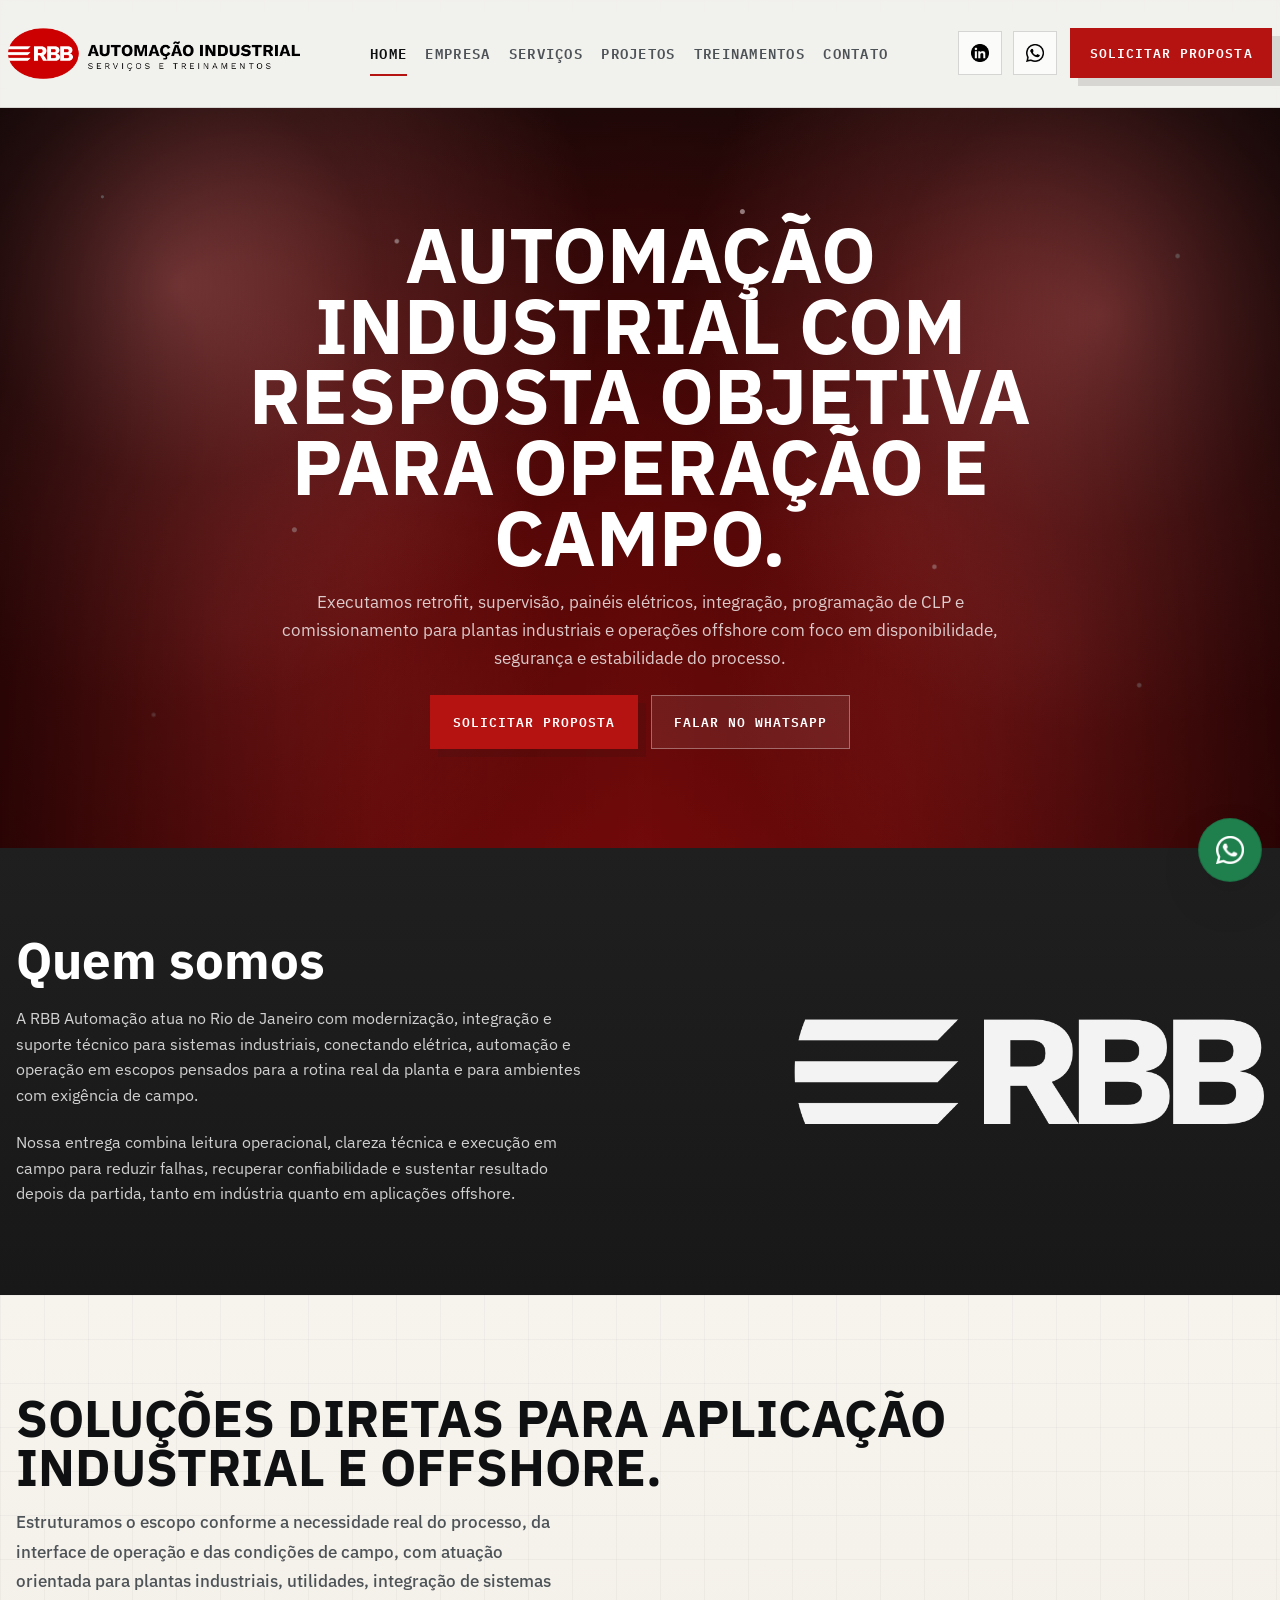
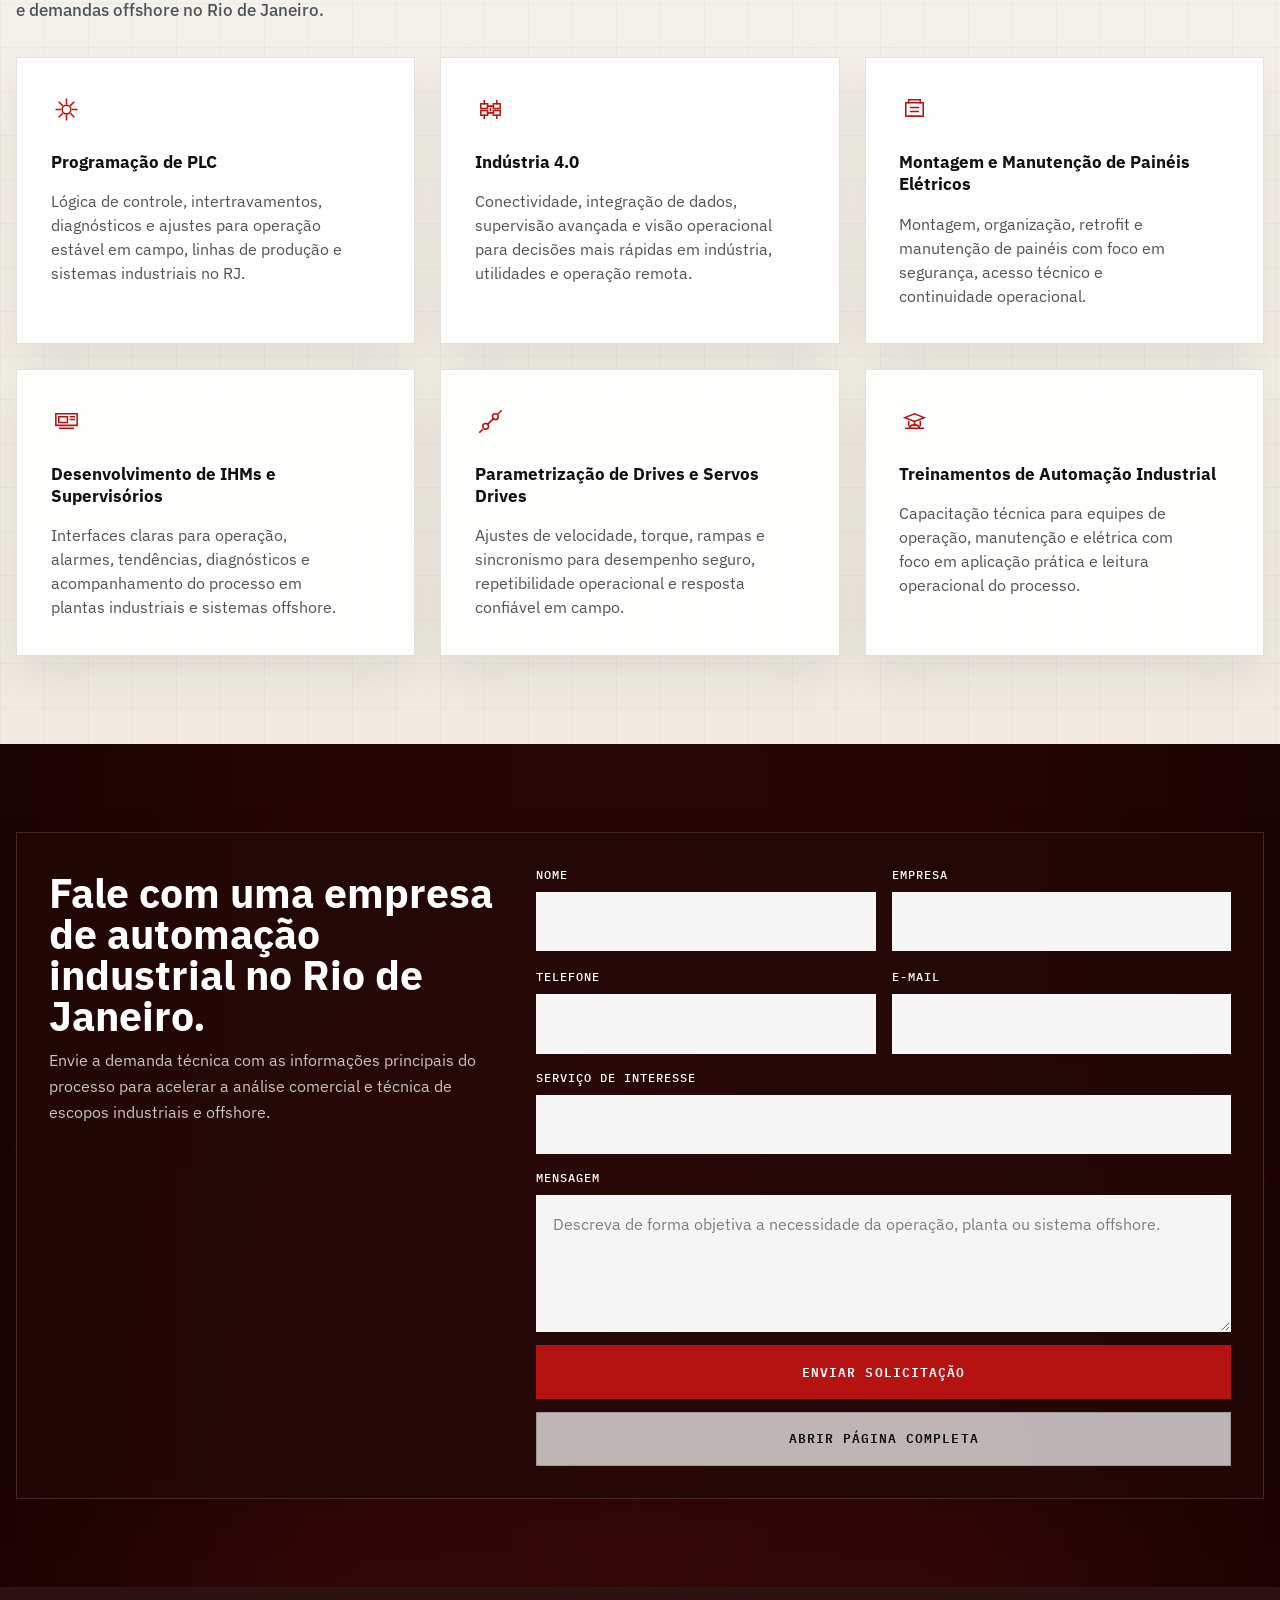
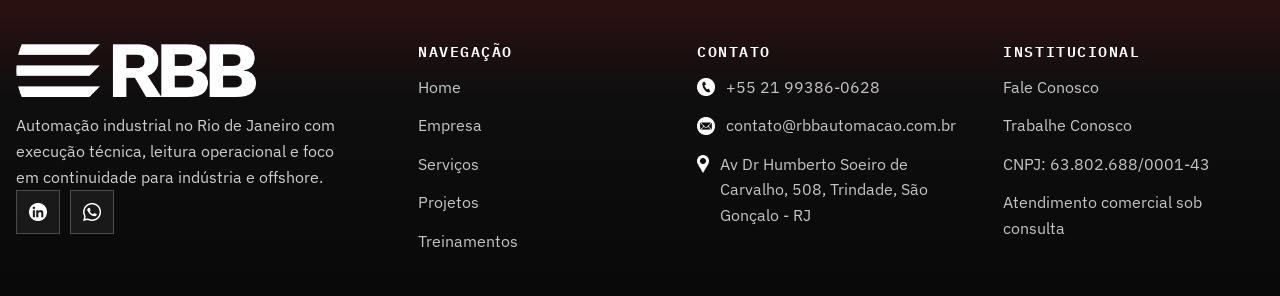
==== index.html @ 63b16a86 "Ajusta header, mobile e textos do site" ====
﻿<!doctype html>
<html lang="pt-BR">
  <head>
    <meta charset="UTF-8" />
    <meta name="viewport" content="width=device-width, initial-scale=1.0" />
    <meta
      name="description"
      content="Automação industrial no Rio de Janeiro para indústria e offshore. A RBB executa retrofit, painéis elétricos, CLP, IHM, supervisão e comissionamento com foco em confiabilidade operacional."
    />
    <meta
      name="keywords"
      content="automação industrial rio de janeiro, automação industrial rj, automação offshore, retrofit industrial, painéis elétricos industriais, programação de clp, ihm, scada, comissionamento industrial, integração industrial rio de janeiro"
    />
    <meta name="author" content="RBB Automação" />
    <meta name="theme-color" content="#b51212" />
    <link rel="canonical" href="https://rbbautomacao.com.br/" />
    <meta property="og:locale" content="pt_BR" />
    <meta property="og:type" content="website" />
    <meta property="og:title" content="RBB Automação | Automação Industrial no Rio de Janeiro" />
    <meta
      property="og:description"
      content="Soluções de automação industrial no Rio de Janeiro para indústria e offshore, com retrofit, integração, supervisão, painéis elétricos e comissionamento."
    />
    <meta property="og:url" content="https://rbbautomacao.com.br/" />
    <meta
      property="og:image"
      content="https://rbbautomacao.com.br/assets/img/banners/banner-rbb.png"
    />
    <meta name="twitter:card" content="summary_large_image" />
    <meta name="twitter:title" content="RBB Automação | Automação Industrial no Rio de Janeiro" />
    <meta
      name="twitter:description"
      content="Automação industrial no RJ para indústria e offshore, com retrofit, CLP, IHM, painéis elétricos e comissionamento."
    />
    <meta
      name="twitter:image"
      content="https://rbbautomacao.com.br/assets/img/banners/banner-rbb.png"
    />
    <title>RBB Automação | Automação Industrial no Rio de Janeiro e Offshore</title>
    <link rel="preconnect" href="https://fonts.googleapis.com" />
    <link rel="preconnect" href="https://fonts.gstatic.com" crossorigin />
    <link
      href="https://fonts.googleapis.com/css2?family=IBM+Plex+Sans:wght@400;500;600;700&family=IBM+Plex+Mono:wght@500;600&display=swap"
      rel="stylesheet"
    />
    <link rel="icon" type="image/png" href="assets/img/logo/logo-padrao.png" />
    <link rel="stylesheet" href="assets/css/global.css" />
    <link rel="stylesheet" href="assets/css/components.css" />
    <link rel="stylesheet" href="assets/css/pages.css" />
    <link rel="stylesheet" href="assets/css/responsive.css" />
  </head>
  <body class="page-home">
    <header class="site-header" id="topo">
      <div class="container header-inner">
        <div class="header-bar">
          <a class="brand" href="index.html" aria-label="Página inicial da RBB Automação">
            <img src="assets/img/logo/logo-topo.png" alt="RBB Automação Industrial" />
          </a>
          <nav class="main-nav" id="menu-principal" aria-label="Menu principal">
            <a class="is-active" href="#home">Home</a>
            <a href="#sobre">Empresa</a>
            <a href="#servicos">Serviços</a>
            <a href="projetos.html">Projetos</a>
            <a href="treinamentos.html">Treinamentos</a>
            <a href="fale-conosco.html">Contato</a>
          </nav>
          <div class="header-actions">
            <div class="header-social" aria-label="Redes sociais">
              <a
                href="https://www.linkedin.com/in/leandro-santos-10831b141/"
                target="_blank"
                rel="noopener"
                aria-label="LinkedIn da RBB Automação"
              >
                <img src="assets/img/social/linkedin-preto.png" alt="" />
              </a>
              <a
                href="https://wa.me/5521993860628"
                target="_blank"
                rel="noopener"
                aria-label="WhatsApp da RBB Automação"
              >
                <img src="assets/img/social/whatsapp-preto.png" alt="" />
              </a>
            </div>
            <a class="btn btn-primary header-cta" href="fale-conosco.html">Solicitar proposta</a>
          </div>
          <button
            class="menu-toggle"
            type="button"
            aria-label="Abrir menu"
            aria-expanded="false"
            aria-controls="menu-principal"
          >
            <span></span>
            <span></span>
            <span></span>
          </button>
        </div>
      </div>
    </header>
    <main>
      <section class="hero-banner" id="home" aria-label="Banner principal">
        <div class="hero-banner__content">
          <div class="container hero-banner__inner reveal">
            <h1>Automação industrial com resposta objetiva para operação e campo.</h1>
            <p>
              Executamos retrofit, supervisão, painéis elétricos, integração, programação de CLP e comissionamento para plantas industriais e operações offshore com foco em disponibilidade, segurança e estabilidade do processo.
            </p>
            <div class="hero-actions">
              <a class="btn btn-primary" href="fale-conosco.html">Solicitar proposta</a>
              <a class="btn btn-secondary btn-secondary--light" href="https://wa.me/5521993860628" target="_blank" rel="noopener">Falar no WhatsApp</a>
            </div>
          </div>
        </div>
      </section>

        <section class="about-section" id="sobre">
          <div class="container about-grid about-grid--wide">
            <div class="about-copy reveal">
              <div class="about-heading">
                <h2>Quem somos</h2>
              </div>
              <p>
                A RBB Automação atua no Rio de Janeiro com modernização, integração e suporte técnico para sistemas industriais, conectando elétrica, automação e operação em escopos pensados para a rotina real da planta e para ambientes com exigência de campo.
              </p>
              <p>
                Nossa entrega combina leitura operacional, clareza técnica e execução em campo para reduzir falhas, recuperar confiabilidade e sustentar resultado depois da partida, tanto em indústria quanto em aplicações offshore.
              </p>
            </div>
            <div class="about-brand reveal" aria-hidden="true">
              <img src="assets/img/logo/logo-quem-somos-branco.png" alt="" />
            </div>
          </div>
        </section>

      <section class="services-section" id="servicos">
        <div class="container">
          <div class="services-header reveal">
            <div class="section-heading section-heading-inline">
              <h2>Soluções diretas para aplicação industrial e offshore.</h2>
            </div>
            <p>
              Estruturamos o escopo conforme a necessidade real do processo, da
              interface de operação e das condições de campo, com atuação orientada para plantas industriais, utilidades, integração de sistemas e demandas offshore no Rio de Janeiro.
            </p>
          </div>
          <div class="services-grid services-grid--compact">
            <article class="service-card reveal">
              <div class="service-icon"><svg viewBox="0 0 64 64" aria-hidden="true"><g fill="none" stroke="currentColor" stroke-width="3.2" stroke-linecap="square" stroke-linejoin="miter"><circle cx="32" cy="32" r="9"/><path d="M32 11v8M32 45v8M11 32h8M45 32h8M17 17l6 6M41 41l6 6M47 17l-6 6M23 41l-6 6"/></g></svg></div>
              <h3>Programação de PLC</h3>
              <p>Lógica de controle, intertravamentos, diagnósticos e ajustes para operação estável em campo, linhas de produção e sistemas industriais no RJ.</p>
            </article>
            <article class="service-card reveal">
              <div class="service-icon"><svg viewBox="0 0 64 64" aria-hidden="true"><g fill="none" stroke="currentColor" stroke-width="3.2" stroke-linecap="square" stroke-linejoin="miter"><path d="M12 20h14v10H12zM38 20h14v10H38zM12 34h14v10H12zM38 34h14v10H38z"/><path d="M26 25h12M32 30v4M26 39h12M19 14v6M45 14v6M19 44v6M45 44v6"/></g></svg></div>
              <h3>Indústria 4.0</h3>
              <p>Conectividade, integração de dados, supervisão avançada e visão operacional para decisões mais rápidas em indústria, utilidades e operação remota.</p>
            </article>
            <article class="service-card reveal">
              <div class="service-icon"><svg viewBox="0 0 64 64" aria-hidden="true"><g fill="none" stroke="currentColor" stroke-width="3.2" stroke-linecap="square" stroke-linejoin="miter"><path d="M14 18h36v28H14z"/><path d="M20 18v-6h24v6M24 28h16M24 36h16M20 46h24"/></g></svg></div>
              <h3>Montagem e Manutenção de Painéis Elétricos</h3>
              <p>Montagem, organização, retrofit e manutenção de painéis com foco em segurança, acesso técnico e continuidade operacional.</p>
            </article>
            <article class="service-card reveal">
              <div class="service-icon"><svg viewBox="0 0 64 64" aria-hidden="true"><g fill="none" stroke="currentColor" stroke-width="3.2" stroke-linecap="square" stroke-linejoin="miter"><path d="M10 16h44v24H10z"/><path d="M16 22h18v12H16zM40 22h8M40 28h8M18 46h28"/></g></svg></div>
              <h3>Desenvolvimento de IHMs e Supervisórios</h3>
              <p>Interfaces claras para operação, alarmes, tendências, diagnósticos e acompanhamento do processo em plantas industriais e sistemas offshore.</p>
            </article>
            <article class="service-card reveal">
              <div class="service-icon"><svg viewBox="0 0 64 64" aria-hidden="true"><g fill="none" stroke="currentColor" stroke-width="3.2" stroke-linecap="square" stroke-linejoin="miter"><circle cx="22" cy="42" r="6"/><circle cx="42" cy="22" r="6"/><path d="M26 38l12-12M15 49l-5 5M49 15l5-5"/></g></svg></div>
              <h3>Parametrização de Drives e Servos Drives</h3>
              <p>Ajustes de velocidade, torque, rampas e sincronismo para desempenho seguro, repetibilidade operacional e resposta confiável em campo.</p>
            </article>
            <article class="service-card reveal">
              <div class="service-icon"><svg viewBox="0 0 64 64" aria-hidden="true"><g fill="none" stroke="currentColor" stroke-width="3.2" stroke-linecap="square" stroke-linejoin="miter"><path d="M12 24l20-8 20 8-20 8z"/><path d="M20 32v8M32 32v8M44 32v8M14 46h36"/><path d="M22 46c0-4 4-7 10-7s10 3 10 7"/></g></svg></div>
              <h3>Treinamentos de Automação Industrial</h3>
              <p>Capacitação técnica para equipes de operação, manutenção e elétrica com foco em aplicação prática e leitura operacional do processo.</p>
            </article>
          </div>
        </div>
      </section>

      <section class="cta-section">
        <div class="container cta-panel reveal">
          <div class="cta-panel__copy">
            <h2>Fale com uma empresa de automação industrial no Rio de Janeiro.</h2>
            <p>Envie a demanda técnica com as informações principais do processo para acelerar a análise comercial e técnica de escopos industriais e offshore.</p>
          </div>
          <form class="contact-form cta-form" action="send-contact.php" method="post" novalidate>
            <div class="field-grid">
              <div class="field">
                <label for="cta-nome">Nome</label>
                <input type="text" id="cta-nome" name="nome" required />
              </div>
              <div class="field">
                <label for="cta-empresa">Empresa</label>
                <input type="text" id="cta-empresa" name="empresa" required />
              </div>
              <div class="field">
                <label for="cta-telefone">Telefone</label>
                <input type="tel" id="cta-telefone" name="telefone" required />
              </div>
              <div class="field">
                <label for="cta-email">E-mail</label>
                <input type="email" id="cta-email" name="email" required />
              </div>
            </div>
            <div class="field">
              <label for="cta-servico">Serviço de interesse</label>
              <input type="text" id="cta-servico" name="servico" required />
            </div>
            <div class="field">
              <label for="cta-mensagem">Mensagem</label>
              <textarea id="cta-mensagem" name="mensagem" rows="4" placeholder="Descreva de forma objetiva a necessidade da operação, planta ou sistema offshore." required></textarea>
            </div>
            <input type="hidden" name="_subject" value="Contato pela home - RBB Automação" />
            <div class="cta-panel__actions">
              <button class="btn btn-primary" type="submit">Enviar solicitação</button>
              <a class="btn btn-secondary" href="fale-conosco.html">Abrir página completa</a>
            </div>
          </form>
        </div>
      </section>
    </main>
    <a class="whatsapp-float" href="https://wa.me/5521993860628" target="_blank" rel="noopener" aria-label="Abrir conversa no WhatsApp">
      <img src="assets/img/social/whatsapp-branco.png" alt="" />
    </a>
    <footer class="site-footer">
      <div class="container footer-grid">
        <div class="footer-brand-block">
          <img class="footer-logo" src="assets/img/logo/logo-footer-branco.png" alt="RBB Automação" />
          <p>Automação industrial no Rio de Janeiro com execução técnica, leitura operacional e foco em continuidade para indústria e offshore.</p>
          <div class="footer-social">
            <a href="https://www.linkedin.com/in/leandro-santos-10831b141/" target="_blank" rel="noopener" aria-label="LinkedIn da RBB Automação"><img src="assets/img/social/linkedin-branco.png" alt="" /></a>
            <a href="https://wa.me/5521993860628" target="_blank" rel="noopener" aria-label="WhatsApp da RBB Automação"><img src="assets/img/social/whatsapp-branco.png" alt="" /></a>
          </div>
        </div>
        <div>
          <h3>Navegação</h3>
          <ul class="footer-list">
            <li><a href="index.html#home">Home</a></li>
            <li><a href="index.html#sobre">Empresa</a></li>
            <li><a href="index.html#servicos">Serviços</a></li>
            <li><a href="projetos.html">Projetos</a></li>
            <li><a href="treinamentos.html">Treinamentos</a></li>
          </ul>
        </div>
        <div>
          <h3>Contato</h3>
          <ul class="footer-list footer-contact">
            <li><img src="assets/img/icons/icone-contato.png" alt="" /><a href="tel:5521993860628">+55 21 99386-0628</a></li>
            <li><img src="assets/img/icons/icone-email.png" alt="" /><a href="mailto:contato@rbbautomacao.com.br">contato@rbbautomacao.com.br</a></li>
            <li><img src="assets/img/icons/icone-localizacao.png" alt="" /><span>Av Dr Humberto Soeiro de Carvalho, 508, Trindade, São Gonçalo - RJ</span></li>
          </ul>
        </div>
        <div>
          <h3>Institucional</h3>
          <ul class="footer-list">
            <li><a href="fale-conosco.html">Fale Conosco</a></li>
            <li><a href="trabalhe-aqui.html">Trabalhe Conosco</a></li>
            <li><span>CNPJ: 63.802.688/0001-43</span></li>
            <li><span>Atendimento comercial sob consulta</span></li>
          </ul>
        </div>
      </div>
    </footer>
    <script src="assets/js/main.js"></script>
  </body>
</html>
---- assets/css/global.css ----
:root {
  --primary: #b51212;
  --primary-dark: #7f0c0c;
  --bg: #f2f2ee;
  --surface: #e5e3dc;
  --panel: #ffffff;
  --panel-dark: #0f0f10;
  --text: #0f1011;
  --text-soft: #4e5358;
  --text-light: rgba(255, 255, 255, 0.8);
  --line: #b9b4ab;
  --container: 1260px;
  --header-height: 160px;
  --shadow-soft: 0 18px 48px rgba(0, 0, 0, 0.08);
  --shadow-card: 0 28px 70px rgba(0, 0, 0, 0.14);
  --transition: 0.24s ease;
}

* {
  margin: 0;
  padding: 0;
  box-sizing: border-box;
}

html {
  scroll-behavior: smooth;
}

body {
  min-width: 320px;
  font-family: 'IBM Plex Sans', 'Segoe UI', sans-serif;
  color: var(--text);
  background:
    linear-gradient(180deg, rgba(181, 18, 18, 0.08), transparent 24%),
    linear-gradient(90deg, rgba(17, 17, 17, 0.03) 1px, transparent 1px),
    linear-gradient(rgba(17, 17, 17, 0.03) 1px, transparent 1px),
    linear-gradient(180deg, #f3f2ed 0%, #ebe8e1 100%);
  background-size: auto, 44px 44px, 44px 44px, auto;
  line-height: 1.6;
  overflow-x: hidden;
}

body.menu-open {
  overflow: hidden;
}

a {
  color: inherit;
  text-decoration: none;
}

img {
  display: block;
  max-width: 100%;
}

button,
input,
textarea {
  font: inherit;
}

button {
  cursor: pointer;
}

textarea {
  resize: vertical;
}

:focus-visible {
  outline: 3px solid rgba(181, 18, 18, 0.38);
  outline-offset: 3px;
}

::selection {
  background: rgba(181, 18, 18, 0.18);
}

.container {
  width: min(calc(100% - 2rem), var(--container));
  margin: 0 auto;
}

main {
  min-height: calc(100vh - var(--header-height));
}

section {
  scroll-margin-top: calc(var(--header-height) + 1rem);
}

h1,
h2,
h3 {
  font-weight: 700;
  line-height: 1;
}

p {
  text-wrap: pretty;
}

.reveal {
  opacity: 0;
  transform: translateY(28px);
  transition: opacity 0.7s ease, transform 0.7s ease;
}

.reveal.is-visible {
  opacity: 1;
  transform: translateY(0);
}

.section-index {
  font-family: 'IBM Plex Mono', monospace;
  font-size: 0.82rem;
  font-weight: 600;
  letter-spacing: 0.18em;
  text-transform: uppercase;
  color: var(--primary);
}

.section-index--light {
  color: rgba(255, 255, 255, 0.76);
}

.eyebrow-group {
  display: flex;
  flex-wrap: wrap;
  gap: 0.65rem;
}

.eyebrow {
  display: inline-flex;
  align-items: center;
  min-height: 38px;
  padding: 0.35rem 0.8rem;
  border: 1px solid rgba(17, 17, 17, 0.16);
  background: rgba(255, 255, 255, 0.72);
  font-family: 'IBM Plex Mono', monospace;
  font-size: 0.74rem;
  font-weight: 600;
  letter-spacing: 0.12em;
  text-transform: uppercase;
}

.eyebrow--ghost {
  background: transparent;
}

.btn {
  display: inline-flex;
  align-items: center;
  justify-content: center;
  min-height: 54px;
  padding: 0 1.35rem;
  border: 1px solid transparent;
  font-family: 'IBM Plex Mono', monospace;
  font-size: 0.82rem;
  font-weight: 600;
  letter-spacing: 0.08em;
  text-transform: uppercase;
  transition:
    background var(--transition),
    color var(--transition),
    border-color var(--transition),
    transform var(--transition),
    box-shadow var(--transition);
}

.btn:hover {
  transform: translateY(-2px);
}

.btn-primary {
  background: var(--primary);
  color: #ffffff;
  box-shadow: 8px 8px 0 rgba(17, 17, 17, 0.12);
}

.btn-primary:hover {
  background: var(--primary-dark);
}

.btn-secondary {
  border-color: rgba(17, 17, 17, 0.18);
  background: rgba(255, 255, 255, 0.7);
  color: var(--text);
}

.btn-secondary:hover {
  border-color: var(--text);
  background: #ffffff;
}

.btn-secondary--light {
  border-color: rgba(255, 255, 255, 0.34);
  background: rgba(255, 255, 255, 0.08);
  color: #ffffff;
}

.btn-secondary--light:hover {
  border-color: #ffffff;
  background: rgba(255, 255, 255, 0.16);
  color: #ffffff;
}
---- assets/css/components.css ----
.site-header {
  position: sticky;
  top: 0;
  z-index: 1000;
  background: rgba(242, 242, 238, 0.94);
  border-bottom: 1px solid rgba(17, 17, 17, 0.12);
  backdrop-filter: blur(10px);
  transition: transform 0.28s ease, background 0.28s ease;
  width: 100%;
}

.site-header.is-hidden {
  transform: translateY(-100%);
}

.header-inner {
  width: min(calc(100% - 1rem), 1680px);
  margin: 0 auto;
  padding: 0.9rem 0;
}

.header-bar {
  display: flex;
  align-items: center;
  justify-content: space-between;
  gap: 1.5rem;
  min-height: 78px;
}

.brand {
  flex: 0 0 auto;
  width: 292px;
}

.brand img {
  width: 100%;
  max-width: 292px;
  height: auto;
}

.main-nav {
  display: flex;
  flex-wrap: wrap;
  align-items: center;
  justify-content: center;
  gap: 1.15rem;
  flex: 1 1 0;
  min-width: 0;
}

.main-nav a {
  position: relative;
  padding: 0.7rem 0;
  color: var(--text-soft);
  font-family: 'IBM Plex Mono', monospace;
  font-size: 0.88rem;
  font-weight: 600;
  letter-spacing: 0.09em;
  text-transform: uppercase;
  transition: color var(--transition);
}

.main-nav a::after {
  content: '';
  position: absolute;
  left: 0;
  right: 0;
  bottom: 0;
  height: 2px;
  background: var(--primary);
  transform: scaleX(0);
  transform-origin: left;
  transition: transform var(--transition);
}

.main-nav a:hover,
.main-nav a.is-active {
  color: var(--text);
}

.main-nav a:hover::after,
.main-nav a.is-active::after {
  transform: scaleX(1);
}

.header-actions {
  display: flex;
  align-items: center;
  gap: 0.85rem;
  flex: 0 0 auto;
}

.header-cta {
  min-height: 50px;
  padding-inline: 1.15rem;
  white-space: nowrap;
}

.header-social,
.footer-social {
  display: flex;
  align-items: center;
  gap: 0.65rem;
}

.header-social a,
.footer-social a {
  display: grid;
  place-items: center;
  width: 44px;
  height: 44px;
  border: 1px solid rgba(17, 17, 17, 0.16);
  background: rgba(255, 255, 255, 0.68);
  transition: border-color var(--transition), background var(--transition), transform var(--transition);
}

.footer-social a {
  border-color: rgba(255, 255, 255, 0.22);
  background: rgba(255, 255, 255, 0.06);
}

.header-social a:hover,
.footer-social a:hover {
  transform: translateY(-2px);
}

.header-social a:hover {
  background: rgba(181, 18, 18, 0.08);
  border-color: rgba(181, 18, 18, 0.44);
}

.footer-social a:hover {
  background: rgba(181, 18, 18, 0.92);
  border-color: rgba(181, 18, 18, 0.92);
}

.header-social img,
.footer-social img {
  width: 18px;
  height: 18px;
  object-fit: contain;
}

.menu-toggle {
  display: none;
  width: 52px;
  height: 52px;
  border: 1px solid rgba(17, 17, 17, 0.16);
  background: #ffffff;
  flex-direction: column;
  justify-content: center;
  align-items: center;
  gap: 6px;
}

.menu-toggle span {
  width: 22px;
  height: 2px;
  background: var(--text);
  transition: transform var(--transition), opacity var(--transition);
}

.menu-toggle.is-active span:nth-child(1) {
  transform: translateY(8px) rotate(45deg);
}

.menu-toggle.is-active span:nth-child(2) {
  opacity: 0;
}

.menu-toggle.is-active span:nth-child(3) {
  transform: translateY(-8px) rotate(-45deg);
}

.site-footer {
  background:
    linear-gradient(180deg, rgba(181, 18, 18, 0.18), transparent 35%),
    linear-gradient(180deg, #111112 0%, #09090a 100%);
  color: #ffffff;
  padding: 3.5rem 0 2.6rem;
  border-top: 1px solid rgba(255, 255, 255, 0.08);
}

.footer-grid {
  display: grid;
  grid-template-columns: 1.35fr 0.9fr 1fr 0.95fr;
  gap: 2rem;
}

.footer-logo {
  max-width: 240px;
  margin-bottom: 1rem;
}

.footer-brand-block p {
  max-width: 32ch;
  color: var(--text-light);
}

.site-footer h3 {
  margin-bottom: 1rem;
  font-size: 0.95rem;
  font-family: 'IBM Plex Mono', monospace;
  font-weight: 600;
  letter-spacing: 0.1em;
  text-transform: uppercase;
}

.footer-list {
  list-style: none;
  display: grid;
  gap: 0.8rem;
}

.footer-list a,
.footer-list span {
  color: rgba(255, 255, 255, 0.76);
}

.footer-list a:hover {
  color: #ffffff;
}

.footer-contact li {
  display: flex;
  align-items: flex-start;
  gap: 0.7rem;
}

.footer-contact img {
  width: 18px;
  height: 18px;
  object-fit: contain;
  margin-top: 0.2rem;
}

.service-card,
.maintenance-card,
.form-shell,
.info-panel,
.contact-card,
.data-panel,
.cta-panel,
.hero-highlight,
.hero-visual__panel,
.hero-news-card,
.service-band,
.insight-panel {
  border: 1px solid rgba(17, 17, 17, 0.12);
  background: rgba(255, 255, 255, 0.86);
  box-shadow: var(--shadow-soft);
}

.service-card {
  padding: 1.7rem;
  display: grid;
  align-content: start;
  gap: 1rem;
  min-height: 100%;
  transition: transform var(--transition), border-color var(--transition), box-shadow var(--transition);
}

.service-card:hover {
  transform: translateY(-6px);
  border-color: rgba(181, 18, 18, 0.42);
  box-shadow: var(--shadow-card);
}

.services-section .service-card {
  padding: 2rem 2.1rem 2.2rem;
  border-color: rgba(17, 17, 17, 0.12);
  background: rgba(255, 255, 255, 0.94);
  box-shadow: 0 18px 44px rgba(0, 0, 0, 0.08);
  backdrop-filter: none;
}

.services-section .service-card h3,
.services-section .service-card p {
  color: var(--text);
}

.services-section .service-card p {
  color: var(--text-soft);
}

.service-icon {
  width: 64px;
  height: 64px;
  display: grid;
  place-items: center;
  border: 1px solid rgba(17, 17, 17, 0.16);
  background: linear-gradient(180deg, rgba(181, 18, 18, 0.08), rgba(255, 255, 255, 0.94));
  color: var(--primary);
}

.service-icon svg {
  width: 34px;
  height: 34px;
  fill: currentColor;
}

.services-section .service-icon {
  width: 40px;
  height: 40px;
  justify-content: flex-start;
  border: 0;
  background: transparent;
  color: var(--primary);
}

.service-card h3 {
  font-size: 1.15rem;
  line-height: 1.18;
}

.services-section .service-card h3 {
  margin-top: 0.35rem;
  font-size: 1.08rem;
  line-height: 1.28;
}

.services-section .service-card p {
  max-width: 30ch;
  line-height: 1.5;
}

.services-section .service-icon svg {
  width: 31px;
  height: 31px;
}

.service-card p,
.contact-card span,
.contact-card a,
.hero-highlight span,
.info-panel li,
.timeline-item p,
.data-panel__list li {
  color: var(--text-soft);
}

.contact-cards {
  display: grid;
  gap: 1rem;
  margin-top: 1.6rem;
}

.contact-card {
  display: flex;
  align-items: flex-start;
  gap: 0.9rem;
  padding: 1rem 1.05rem;
}

.contact-card img {
  width: 20px;
  height: 20px;
  object-fit: contain;
  margin-top: 0.2rem;
}

.contact-card strong {
  display: block;
  margin-bottom: 0.22rem;
}

.contact-form {
  display: grid;
  gap: 1rem;
}

.field-grid {
  display: grid;
  grid-template-columns: repeat(2, minmax(0, 1fr));
  gap: 1rem;
}

.field-grid--single {
  grid-template-columns: 1fr;
}

.field {
  display: grid;
  gap: 0.45rem;
}

.field label {
  font-family: 'IBM Plex Mono', monospace;
  font-size: 0.78rem;
  font-weight: 500;
  letter-spacing: 0.08em;
  text-transform: uppercase;
}

.field input,
.field textarea {
  width: 100%;
  border: 1px solid rgba(17, 17, 17, 0.18);
  background: rgba(255, 255, 255, 0.92);
  color: var(--text);
  padding: 1rem;
  transition: border-color var(--transition), box-shadow var(--transition), background var(--transition);
}

.field input::placeholder,
.field textarea::placeholder {
  color: #7b7f84;
}

.field input:focus,
.field textarea:focus {
  outline: none;
  border-color: rgba(181, 18, 18, 0.6);
  box-shadow: inset 0 0 0 1px rgba(181, 18, 18, 0.22);
  background: #ffffff;
}

.field input.is-invalid,
.field textarea.is-invalid {
  border-color: #9a1010;
  box-shadow: inset 0 0 0 1px rgba(154, 16, 16, 0.25);
}

.field-error {
  color: #8e1212;
  font-size: 0.85rem;
}

.whatsapp-float {
    position: fixed;
    right: 18px;
    bottom: 18px;
    z-index: 1200;
    display: inline-flex;
    align-items: center;
    justify-content: center;
    width: 64px;
    height: 64px;
    border: 1px solid rgba(17, 17, 17, 0.18);
    background: #1f7f4d;
    color: #ffffff;
    border-radius: 999px;
    box-shadow: var(--shadow-soft);
    transition: transform var(--transition), background var(--transition);
  }

.whatsapp-float:hover {
    transform: translateY(-2px);
    background: #17633c;
  }

.whatsapp-float img {
    width: 28px;
    height: 28px;
    object-fit: contain;
}

.maintenance-card {
  max-width: 760px;
  margin: 0 auto;
  padding: 2.8rem 2rem;
  text-align: center;
}

.maintenance-badge {
  display: inline-flex;
  align-items: center;
  min-height: 38px;
  padding: 0.35rem 0.8rem;
  margin-bottom: 1rem;
  border: 1px solid rgba(181, 18, 18, 0.2);
  background: rgba(181, 18, 18, 0.08);
  color: var(--primary);
  font-family: 'IBM Plex Mono', monospace;
  font-size: 0.75rem;
  font-weight: 600;
  letter-spacing: 0.12em;
  text-transform: uppercase;
}

.maintenance-card h1,
.maintenance-card h2 {
  font-size: clamp(2rem, 4vw, 3rem);
  line-height: 1.02;
  margin-bottom: 1rem;
}

.maintenance-card p {
  max-width: 46ch;
  margin: 0 auto;
  color: var(--text-soft);
}

.maintenance-actions {
  display: flex;
  flex-wrap: wrap;
  justify-content: center;
  gap: 1rem;
  margin-top: 2rem;
}

.hero-highlights {
  display: grid;
  grid-template-columns: repeat(3, minmax(0, 1fr));
  gap: 0.8rem;
}

.hero-highlight {
  padding: 1rem;
  min-height: 100%;
}

.hero-highlight strong {
  display: block;
  margin-bottom: 0.35rem;
  font-size: 0.95rem;
}

.info-panel,
.data-panel {
  padding: 1.4rem;
}

.info-panel h3,
.data-panel__label,
.timeline-item h3 {
  margin-bottom: 0.75rem;
  font-size: 1rem;
}

.info-panel ul,
.data-panel__list {
  list-style: none;
  display: grid;
  gap: 0.65rem;
}

.info-panel li,
.data-panel__list li {
  position: relative;
  padding-left: 1rem;
}

.info-panel li::before,
.data-panel__list li::before {
  content: '';
  position: absolute;
  left: 0;
  top: 0.72rem;
  width: 0.45rem;
  height: 1px;
  background: var(--primary);
}

.cta-panel {
  display: grid;
  grid-template-columns: 1.2fr auto;
  gap: 1.5rem;
  align-items: start;
  padding: 2rem;
}

.cta-section .cta-panel {
  border-color: rgba(255, 255, 255, 0.14);
  background: rgba(36, 8, 8, 0.78);
  backdrop-filter: blur(2px);
}

.cta-panel h2 {
  font-size: clamp(2rem, 3.2vw, 3rem);
  line-height: 1;
  margin: 0.55rem 0 0.7rem;
}

.cta-section .cta-panel h2,
.cta-section .cta-panel label {
  color: #ffffff;
}

.cta-panel p:last-child {
  color: var(--text-soft);
  max-width: 52ch;
}

.cta-section .cta-panel p:last-child,
.cta-section .cta-panel__copy p:last-child {
  color: rgba(255, 255, 255, 0.76);
}

.cta-panel__actions {
  display: grid;
  gap: 0.8rem;
}

.cta-panel__copy p:last-child {
  color: var(--text-soft);
}

.cta-form {
  gap: 0.85rem;
}

.cta-form .field input,
.cta-form .field textarea {
  background: rgba(255, 255, 255, 0.96);
}

.cta-section .cta-form .field input,
.cta-section .cta-form .field textarea {
  border-color: rgba(255, 255, 255, 0.16);
  background: rgba(255, 255, 255, 0.96);
}

.service-band__label,
.insight-panel__tag {
  margin-bottom: 0.7rem;
  color: var(--primary);
  font-family: 'IBM Plex Mono', monospace;
  font-size: 0.75rem;
  font-weight: 600;
  letter-spacing: 0.1em;
  text-transform: uppercase;
}

.service-band__intro h3,
.insight-panel h3 {
  font-size: 1.1rem;
  line-height: 1.18;
}

.service-band {
  display: grid;
  grid-template-columns: 1fr auto;
  gap: 1.25rem;
  align-items: center;
  padding: 1.4rem 1.5rem;
  margin-bottom: 1.4rem;
}

.service-band__list {
  display: flex;
  flex-wrap: wrap;
  gap: 0.75rem;
}

.service-band__list span {
  display: inline-flex;
  min-height: 40px;
  align-items: center;
  padding: 0 0.8rem;
  border: 1px solid rgba(17, 17, 17, 0.12);
  background: rgba(255, 255, 255, 0.9);
  font-family: 'IBM Plex Mono', monospace;
  font-size: 0.76rem;
  letter-spacing: 0.08em;
  text-transform: uppercase;
}

.insight-panel {
  padding: 1.35rem;
}

.insight-panel p:last-child {
  color: var(--text-soft);
}
---- assets/css/pages.css ----
.hero-banner {
  position: relative;
  min-height: calc(100vh - var(--header-height));
  width: 100%;
  overflow: hidden;
  background:
    radial-gradient(circle at 14% 24%, rgba(255, 120, 120, 0.85) 0%, rgba(255, 120, 120, 0.26) 16%, rgba(255, 120, 120, 0) 34%),
    radial-gradient(circle at 86% 28%, rgba(255, 110, 110, 0.82) 0%, rgba(255, 110, 110, 0.24) 18%, rgba(255, 110, 110, 0) 34%),
    radial-gradient(circle at 18% 70%, rgba(255, 72, 72, 0.34) 0%, rgba(255, 72, 72, 0) 28%),
    radial-gradient(circle at 82% 72%, rgba(255, 72, 72, 0.34) 0%, rgba(255, 72, 72, 0) 28%),
    linear-gradient(180deg, #260909 0%, #430707 24%, #6e0808 56%, #890b0b 100%);
}

.hero-banner__content {
  position: absolute;
  inset: 0;
}

.hero-banner::before,
.hero-banner::after {
  content: '';
  position: absolute;
  inset: 0;
  pointer-events: none;
}

.hero-banner::before {
  background:
    radial-gradient(circle at 8% 12%, rgba(255, 255, 255, 0.9) 0 1px, transparent 2px),
    radial-gradient(circle at 23% 57%, rgba(255, 218, 218, 0.7) 0 2px, transparent 3px),
    radial-gradient(circle at 31% 18%, rgba(255, 240, 240, 0.75) 0 1.5px, transparent 3px),
    radial-gradient(circle at 58% 14%, rgba(255, 230, 230, 0.82) 0 2px, transparent 3px),
    radial-gradient(circle at 73% 62%, rgba(255, 215, 215, 0.66) 0 1.5px, transparent 3px),
    radial-gradient(circle at 92% 20%, rgba(255, 230, 230, 0.88) 0 1.5px, transparent 3px),
    radial-gradient(circle at 89% 78%, rgba(255, 220, 220, 0.7) 0 1.5px, transparent 3px),
    radial-gradient(circle at 12% 82%, rgba(255, 225, 225, 0.5) 0 1px, transparent 3px);
  opacity: 0.8;
}

.hero-banner::after {
  background:
    linear-gradient(90deg, rgba(8, 9, 12, 0.72) 0%, rgba(8, 9, 12, 0.3) 30%, rgba(8, 9, 12, 0.18) 50%, rgba(8, 9, 12, 0.3) 70%, rgba(8, 9, 12, 0.72) 100%);
  mix-blend-mode: multiply;
}

.hero-banner__content {
  z-index: 1;
  display: flex;
  align-items: center;
}

.hero-banner__inner {
  color: #ffffff;
  display: flex;
  flex-direction: column;
  align-items: center;
  text-align: center;
  padding: clamp(2.5rem, 6vw, 4.5rem) 0;
}

.hero-banner__inner h1 {
  max-width: min(18ch, 100%);
  font-size: clamp(3.2rem, 6vw, 6.2rem);
  line-height: 0.92;
  text-transform: uppercase;
  margin: 0.8rem 0 1rem;
}

.hero-banner__inner p:not(.section-index) {
  max-width: 74ch;
  color: rgba(255, 255, 255, 0.78);
  font-size: 1.08rem;
}

.hero-actions {
  display: flex;
  flex-wrap: wrap;
  justify-content: center;
  gap: 0.8rem;
  margin-top: 1.5rem;
}

.about-section,
.services-section,
.form-page-section,
.maintenance-section,
.process-section,
.cta-section {
  padding: 5.5rem 0;
}

.about-section {
  background: linear-gradient(180deg, #1f1f1f 0%, #181818 100%);
}

.services-section {
  background:
    linear-gradient(90deg, rgba(17, 17, 17, 0.03) 1px, transparent 1px),
    linear-gradient(rgba(17, 17, 17, 0.03) 1px, transparent 1px),
    linear-gradient(180deg, #f7f4ee 0%, #efebe2 100%);
  background-size: 44px 44px, 44px 44px, auto;
}

.services-section .section-heading h2,
.services-section .services-header p {
  color: var(--text);
}

.services-section .services-header p {
  color: var(--text-soft);
}

.process-section {
  background:
    linear-gradient(90deg, rgba(17, 17, 17, 0.03) 1px, transparent 1px),
    linear-gradient(rgba(17, 17, 17, 0.03) 1px, transparent 1px),
    linear-gradient(180deg, #f7f4ee 0%, #efebe2 100%);
  background-size: 44px 44px, 44px 44px, auto;
}

.about-grid {
  display: grid;
  grid-template-columns: 0.85fr 1.1fr 0.95fr;
  gap: 2rem;
  align-items: start;
}

.about-grid--wide {
  grid-template-columns: minmax(0, 1.05fr) minmax(260px, 0.75fr);
  gap: clamp(3rem, 6vw, 6rem);
  align-items: center;
}

.section-heading h2 {
  font-size: clamp(2.2rem, 4vw, 4rem);
  line-height: 0.95;
  margin-top: 0.7rem;
  text-transform: uppercase;
}

.section-heading-inline {
  display: flex;
  flex-direction: column;
}

.about-copy {
  display: grid;
  gap: 1.35rem;
}

.about-heading {
  display: grid;
  gap: 0.85rem;
  align-content: start;
}

.about-copy .section-index--light,
.about-copy h2,
.about-copy p {
  color: #ffffff;
}

.about-copy p {
  max-width: 580px;
  color: rgba(255, 255, 255, 0.8);
}

.about-copy h2 {
  font-size: clamp(2.8rem, 4vw, 4.4rem);
  line-height: 0.95;
  margin: 0;
  text-transform: none;
}

.about-brand {
  display: flex;
  justify-content: flex-end;
  align-items: center;
}

.about-brand img {
  width: min(100%, 470px);
  height: auto;
  opacity: 0.95;
  display: block;
}


.services-header {
  display: grid;
  grid-template-columns: 1fr;
  gap: 1rem;
  margin-bottom: 2rem;
}

.services-header p {
  color: #2e3135;
  max-width: 54ch;
  font-size: 1.08rem;
  line-height: 1.7;
  font-weight: 500;
}

.services-grid {
  display: grid;
  grid-template-columns: repeat(3, minmax(0, 1fr));
  gap: 1.55rem;
}

.services-grid--compact {
  grid-template-columns: repeat(3, minmax(0, 1fr));
}

.process-grid {
  display: grid;
  grid-template-columns: 0.8fr 1.2fr;
  gap: 2rem;
  align-items: start;
}

.process-grid--simple {
  grid-template-columns: .85fr 1.15fr;
}

.cta-section {
  position: relative;
  overflow: hidden;
  background:
    radial-gradient(circle at 50% 48%, rgba(255, 34, 34, 0.08) 0%, rgba(255, 34, 34, 0) 28%),
    linear-gradient(180deg, #2a0606 0%, #3a0808 100%);
}

.cta-section::before,
.cta-section::after {
  content: '';
  position: absolute;
  inset: 0;
  pointer-events: none;
}

.cta-section::before {
  background:
    radial-gradient(circle at 0% 52%, rgba(255, 28, 28, 0.92) 0 1.4px, transparent 2.8px),
    radial-gradient(circle at 6% 54%, rgba(255, 28, 28, 0.86) 0 1.3px, transparent 2.8px),
    radial-gradient(circle at 12% 56%, rgba(255, 28, 28, 0.74) 0 1.2px, transparent 2.8px),
    radial-gradient(circle at 18% 58%, rgba(255, 28, 28, 0.62) 0 1.1px, transparent 2.8px),
    radial-gradient(circle at 24% 59%, rgba(255, 28, 28, 0.52) 0 1px, transparent 2.8px),
    radial-gradient(circle at 30% 60%, rgba(255, 28, 28, 0.44) 0 1px, transparent 2.8px),
    radial-gradient(circle at 100% 46%, rgba(255, 28, 28, 0.92) 0 1.4px, transparent 2.8px),
    radial-gradient(circle at 94% 44%, rgba(255, 28, 28, 0.86) 0 1.3px, transparent 2.8px),
    radial-gradient(circle at 88% 42%, rgba(255, 28, 28, 0.74) 0 1.2px, transparent 2.8px),
    radial-gradient(circle at 82% 40%, rgba(255, 28, 28, 0.62) 0 1.1px, transparent 2.8px),
    radial-gradient(circle at 76% 39%, rgba(255, 28, 28, 0.52) 0 1px, transparent 2.8px),
    radial-gradient(circle at 70% 38%, rgba(255, 28, 28, 0.44) 0 1px, transparent 2.8px);
  background-size:
    220px 110px,
    260px 120px,
    300px 136px,
    340px 150px,
    380px 170px,
    420px 190px,
    220px 110px,
    260px 120px,
    300px 136px,
    340px 150px,
    380px 170px,
    420px 190px;
  background-position:
    left 50%,
    left 47%,
    left 45%,
    left 43%,
    left 41%,
    left 39%,
    right 50%,
    right 53%,
    right 55%,
    right 57%,
    right 59%,
    right 61%;
  background-repeat: no-repeat;
  opacity: 0.85;
}

.cta-section::after {
  background:
    linear-gradient(90deg, rgba(27, 3, 3, 0.96) 0%, rgba(27, 3, 3, 0.34) 24%, rgba(27, 3, 3, 0.18) 50%, rgba(27, 3, 3, 0.34) 76%, rgba(27, 3, 3, 0.96) 100%);
}

.cta-section .container {
  position: relative;
  z-index: 1;
}

.cta-section .cta-panel {
  grid-template-columns: .8fr 1.2fr;
}

.timeline {
  display: grid;
  gap: 1rem;
}

.timeline-item {
  display: grid;
  grid-template-columns: 132px 1fr;
  gap: 1rem;
  padding: 1.3rem;
  border: 1px solid rgba(17, 17, 17, 0.12);
  background: rgba(255, 255, 255, 0.82);
  box-shadow: var(--shadow-soft);
}

.timeline-item__media {
  position: relative;
}

.timeline-item__media img {
  width: 100%;
  border: 1px solid rgba(17, 17, 17, 0.12);
  background: #f4eee7;
  display: block;
}

.internal-hero {
  position: relative;
  min-height: 340px;
  display: flex;
  align-items: center;
  overflow: hidden;
  isolation: isolate;
  background:
    radial-gradient(circle at 14% 24%, rgba(255, 120, 120, 0.85) 0%, rgba(255, 120, 120, 0.26) 16%, rgba(255, 120, 120, 0) 34%),
    radial-gradient(circle at 86% 28%, rgba(255, 110, 110, 0.82) 0%, rgba(255, 110, 110, 0.24) 18%, rgba(255, 110, 110, 0) 34%),
    radial-gradient(circle at 18% 70%, rgba(255, 72, 72, 0.34) 0%, rgba(255, 72, 72, 0) 28%),
    radial-gradient(circle at 82% 72%, rgba(255, 72, 72, 0.34) 0%, rgba(255, 72, 72, 0) 28%),
    linear-gradient(180deg, #260909 0%, #430707 24%, #6e0808 56%, #890b0b 100%);
}

.internal-hero__media,
.internal-hero__overlay {
  position: absolute;
  inset: 0;
}

.internal-hero::before,
.internal-hero::after {
  content: '';
  position: absolute;
  inset: 0;
  pointer-events: none;
}

.internal-hero::before {
  background:
    radial-gradient(circle at 8% 12%, rgba(255, 255, 255, 0.9) 0 1px, transparent 2px),
    radial-gradient(circle at 23% 57%, rgba(255, 218, 218, 0.7) 0 2px, transparent 3px),
    radial-gradient(circle at 31% 18%, rgba(255, 240, 240, 0.75) 0 1.5px, transparent 3px),
    radial-gradient(circle at 58% 14%, rgba(255, 230, 230, 0.82) 0 2px, transparent 3px),
    radial-gradient(circle at 73% 62%, rgba(255, 215, 215, 0.66) 0 1.5px, transparent 3px),
    radial-gradient(circle at 92% 20%, rgba(255, 230, 230, 0.88) 0 1.5px, transparent 3px),
    radial-gradient(circle at 89% 78%, rgba(255, 220, 220, 0.7) 0 1.5px, transparent 3px),
    radial-gradient(circle at 12% 82%, rgba(255, 225, 225, 0.5) 0 1px, transparent 3px);
  opacity: 0.8;
}

.internal-hero::after {
  background:
    linear-gradient(90deg, rgba(8, 9, 12, 0.72) 0%, rgba(8, 9, 12, 0.3) 30%, rgba(8, 9, 12, 0.18) 50%, rgba(8, 9, 12, 0.3) 70%, rgba(8, 9, 12, 0.72) 100%);
  mix-blend-mode: multiply;
}

.internal-hero__media img {
  width: 100%;
  height: 100%;
  object-fit: cover;
}

.internal-hero__overlay {
  display: none;
}

.internal-hero__media {
  display: none;
}

.internal-hero__content {
  position: relative;
  z-index: 2;
  color: #ffffff;
  max-width: 860px;
}

.internal-hero__content h1 {
  margin: 0.75rem 0 0.8rem;
  font-size: clamp(2.4rem, 4vw, 4.2rem);
  line-height: 0.98;
  text-transform: uppercase;
}

.internal-hero__content p:last-child {
  max-width: 52ch;
  color: rgba(255, 255, 255, 0.84);
  font-size: 1.02rem;
}

.form-layout {
  display: grid;
  grid-template-columns: 0.95fr 1.05fr;
  gap: 2rem;
  align-items: start;
}

.form-copy h2 {
  margin: 0.9rem 0 0.8rem;
  font-size: clamp(2rem, 4vw, 3rem);
  line-height: 0.98;
  text-transform: uppercase;
}

.form-copy > p {
  color: var(--text-soft);
}

.form-shell {
  padding: 1.8rem;
}

.thank-you-section {
  padding-top: 5.5rem;
}

.status-card.is-error .maintenance-badge {
  background: rgba(128, 16, 16, 0.1);
  color: #8b1111;
}
---- assets/css/responsive.css ----
@media (max-width: 1140px) {
  .about-grid,
  .about-grid--wide,
  .services-header,
  .process-grid,
  .process-grid--simple,
  .form-layout,
  .footer-grid,
  .cta-panel,
  .cta-section .cta-panel {
    grid-template-columns: 1fr;
  }

  .services-grid,
  .services-grid--compact {
    grid-template-columns: repeat(2, minmax(0, 1fr));
  }

  .about-copy {
    gap: 1.1rem;
  }

  .about-brand img {
    width: min(100%, 300px);
  }
}

@media (max-width: 1180px) {
  :root {
    --header-height: 88px;
  }

  .about-brand {
    justify-content: flex-start;
  }

  .brand {
    width: 188px;
  }

  .menu-toggle {
    display: inline-flex;
  }

  .header-inner {
    width: min(calc(100% - 1.1rem), 1680px);
    padding-top: 0.6rem;
    padding-bottom: 0.6rem;
  }

  .header-bar {
    position: relative;
    justify-content: space-between;
    min-height: 64px;
    gap: 0.75rem;
  }

  .brand img {
    margin: 0;
  }

  .main-nav {
    display: none;
    position: absolute;
    top: calc(100% + 0.45rem);
    left: 0;
    right: 0;
    padding: 0.65rem 0.9rem 0.9rem;
    border: 1px solid rgba(17, 17, 17, 0.08);
    background: rgba(246, 244, 239, 0.985);
    box-shadow: 0 22px 48px rgba(0, 0, 0, 0.14);
    flex-direction: column;
    align-items: flex-start;
    gap: 0.55rem;
    z-index: 25;
  }

  .main-nav.is-open {
    display: flex;
  }

  .main-nav a {
    width: 100%;
    padding: 0.9rem 0;
    border-bottom: 1px solid rgba(17, 17, 17, 0.1);
    font-size: 0.82rem;
    letter-spacing: 0.11em;
  }

  .main-nav a:last-child {
    border-bottom: 0;
  }

  .header-actions {
    margin-left: auto;
  }

  .header-social,
  .header-cta {
    display: none;
  }

  .main-nav {
    flex-wrap: nowrap;
  }

  .main-nav a {
    white-space: nowrap;
  }

  .header-bar {
    flex-wrap: nowrap;
  }
}

@media (max-width: 860px) {
  .hero-banner {
    min-height: max(640px, calc(100vh - var(--header-height)));
  }

  .hero-banner__inner {
    align-items: flex-start;
    text-align: left;
    padding: 2.8rem 0 3rem;
  }

  .hero-banner__inner h1 {
    max-width: 9.5ch;
    font-size: clamp(2.45rem, 10vw, 3.7rem);
    line-height: 0.94;
    letter-spacing: -0.03em;
  }

  .hero-banner__inner p:not(.section-index) {
    max-width: 34ch;
    font-size: 1rem;
    line-height: 1.7;
  }

  .hero-actions {
    width: 100%;
    justify-content: flex-start;
    gap: 0.75rem;
  }

  .hero-actions .btn {
    width: 100%;
    justify-content: center;
  }

  .section-heading h2,
  .about-copy h2,
  .cta-panel h2,
  .form-copy h2 {
    font-size: clamp(2rem, 8vw, 2.9rem);
  }

  .about-copy p {
    max-width: 38ch;
    font-size: 1rem;
    line-height: 1.72;
  }

  .about-brand img {
    width: min(100%, 260px);
  }

  .services-header {
    gap: 0.8rem;
    margin-bottom: 1.4rem;
  }

  .services-header p {
    max-width: 100%;
    font-size: 1rem;
    line-height: 1.68;
  }

  .services-grid,
  .services-grid--compact,
  .field-grid {
    grid-template-columns: 1fr;
  }

  .services-section .service-card {
    padding: 1.55rem 1.45rem 1.65rem;
    gap: 0.9rem;
  }

  .services-section .service-card p {
    max-width: none;
    line-height: 1.62;
  }

  .service-icon {
    width: 34px;
    height: 34px;
  }

  .services-section .service-icon svg {
    width: 28px;
    height: 28px;
  }

  .timeline-item {
    grid-template-columns: 1fr;
  }

  .cta-panel,
  .cta-section .cta-panel {
    gap: 1.2rem;
  }

  .cta-panel__actions .btn {
    width: 100%;
    justify-content: center;
  }

  .cta-panel__copy p:last-child {
    line-height: 1.7;
  }

  .contact-card {
    padding: 1rem;
  }

  .footer-grid {
    gap: 1.8rem;
  }

  .internal-hero__content {
    padding: 2.2rem 0;
  }

  .internal-hero__content p:last-child {
    max-width: 34ch;
    font-size: 1rem;
    line-height: 1.68;
  }

  .whatsapp-float {
    min-width: 56px;
    width: 56px;
    height: 56px;
    padding: 0;
  }
}

@media (max-width: 640px) {
  .container {
    width: min(calc(100% - 1.25rem), var(--container));
  }

  .brand {
    width: 172px;
  }

  .footer-social a {
    width: 40px;
    height: 40px;
  }

  .about-section,
  .services-section,
  .form-page-section,
  .maintenance-section,
  .process-section,
  .cta-section {
    padding: 4rem 0;
  }

  .hero-banner {
    min-height: 600px;
  }

  .hero-banner__inner {
    padding: 2.3rem 0 2.5rem;
  }

  .hero-banner__inner h1,
  .internal-hero__content h1 {
    font-size: clamp(2.05rem, 8vw, 2.95rem);
  }

  .hero-banner__inner p:not(.section-index) {
    font-size: 0.96rem;
  }

  .hero-actions {
    gap: 0.65rem;
  }

  .hero-actions .btn,
  .cta-panel__actions .btn,
  .maintenance-actions .btn {
    min-height: 52px;
  }

  .about-copy,
  .services-header,
  .form-copy {
    gap: 0.9rem;
  }

  .about-copy p,
  .services-header p,
  .form-copy p {
    font-size: 0.96rem;
    line-height: 1.68;
  }

  .about-brand img {
    width: min(100%, 220px);
  }

  .maintenance-card,
  .form-shell,
  .cta-panel,
  .timeline-item {
    padding: 1.45rem;
  }

  .services-section .service-card {
    padding: 1.35rem 1.2rem 1.45rem;
  }

  .services-section .service-card h3 {
    font-size: 1.03rem;
  }

  .services-section .service-card p {
    font-size: 0.94rem;
  }

  .field input,
  .field textarea {
    padding: 0.95rem;
  }

  .footer-list,
  .footer-brand-block p {
    font-size: 0.95rem;
  }

  .site-footer {
    padding-bottom: 5.8rem;
  }

  .internal-hero {
    min-height: 250px;
  }

  .maintenance-actions {
    flex-direction: column;
  }

  .maintenance-actions .btn {
    width: 100%;
  }
}

@media (max-width: 420px) {
  :root {
    --header-height: 82px;
  }

  .container {
    width: min(calc(100% - 1rem), var(--container));
  }

  .brand {
    width: 156px;
  }

  .menu-toggle {
    width: 44px;
    height: 44px;
  }

  .hero-banner__inner h1,
  .internal-hero__content h1,
  .about-copy h2,
  .section-heading h2,
  .cta-panel h2,
  .form-copy h2 {
    font-size: clamp(1.9rem, 8vw, 2.45rem);
  }

  .services-section .service-card,
  .maintenance-card,
  .form-shell,
  .cta-panel,
  .timeline-item {
    padding: 1.2rem 1rem 1.25rem;
  }

  .whatsapp-float {
    right: 12px;
    bottom: 12px;
  }
}
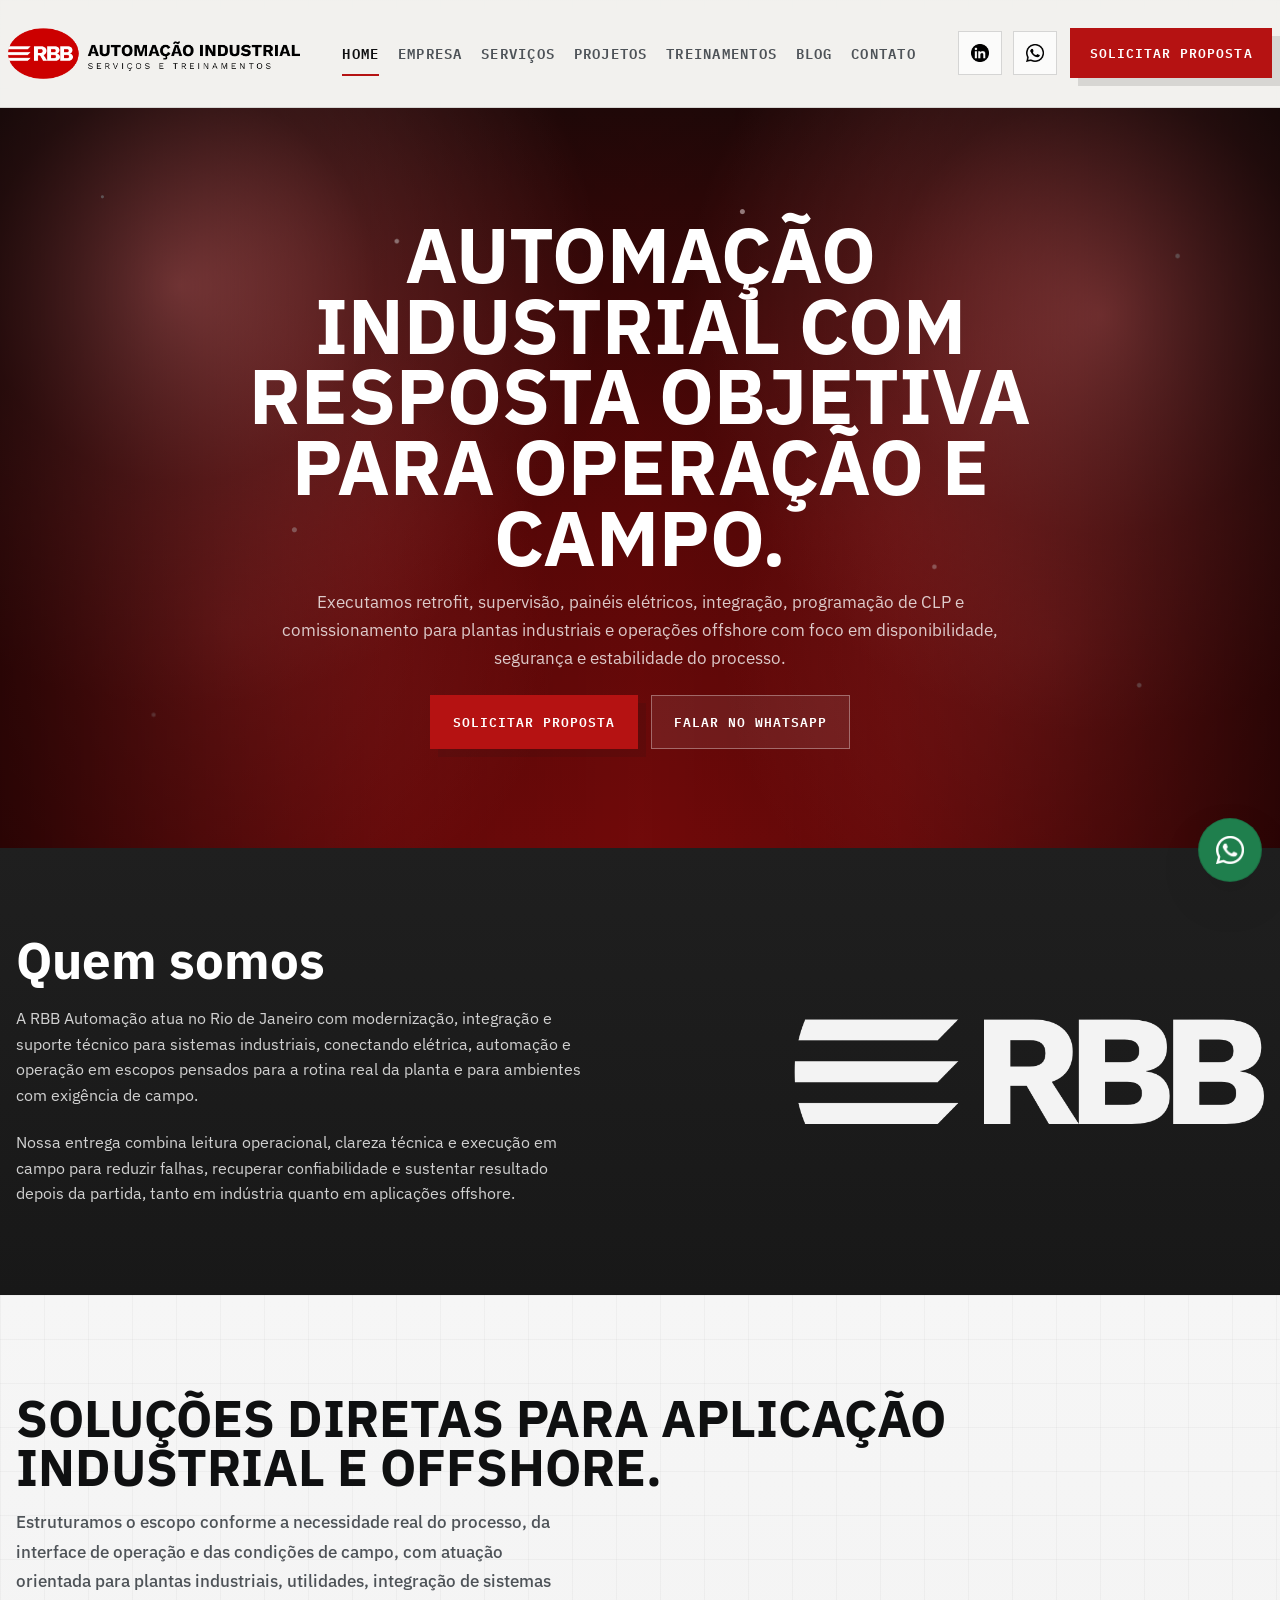
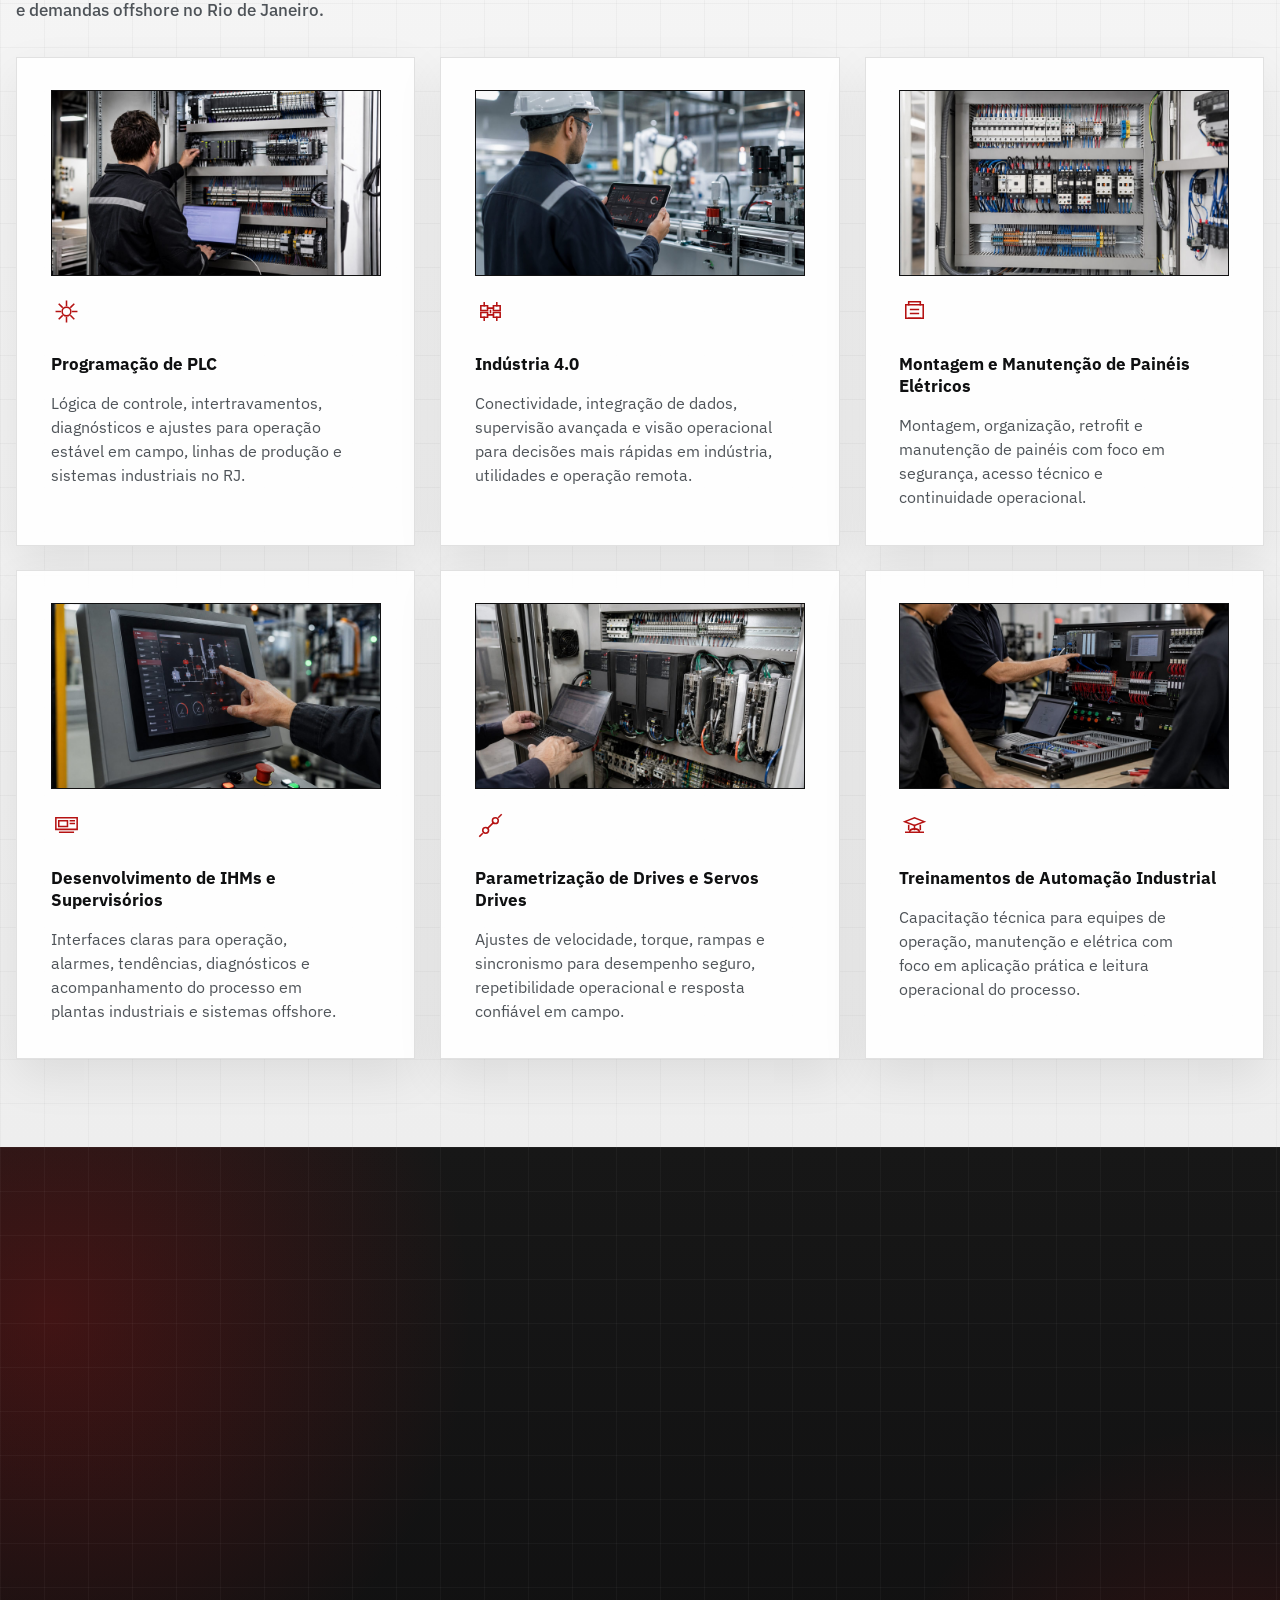
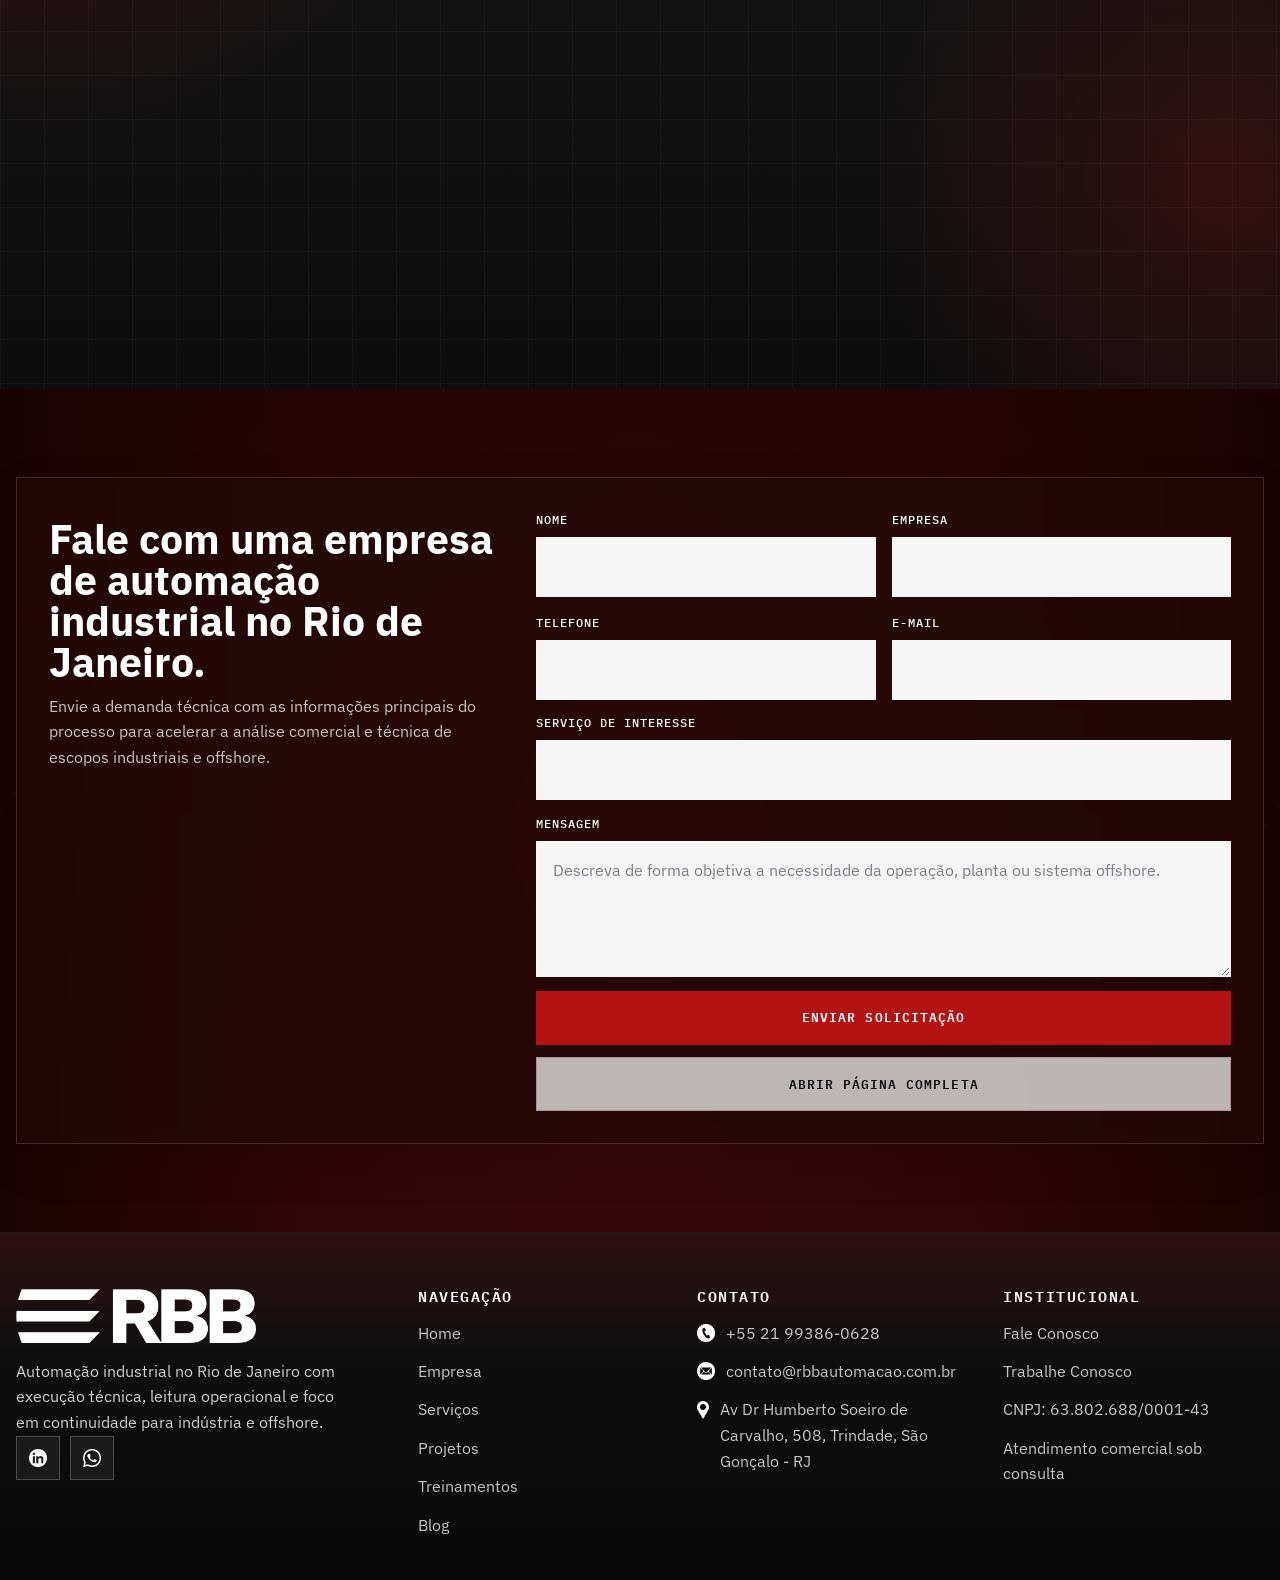
==== commit 9611cbab: "Atualiza blog e ajustes visuais do site" ====
--- a/index.html
+++ b/index.html
@@ -1,4 +1,4 @@
-﻿<!doctype html>
+<!doctype html>
 <html lang="pt-BR">
   <head>
     <meta charset="UTF-8" />
@@ -53,7 +53,7 @@
     <header class="site-header" id="topo">
       <div class="container header-inner">
         <div class="header-bar">
-          <a class="brand" href="index.html" aria-label="Página inicial da RBB Automação">
+          <a class="brand" href="#home" aria-label="Página inicial da RBB Automação">
             <img src="assets/img/logo/logo-topo.png" alt="RBB Automação Industrial" />
           </a>
           <nav class="main-nav" id="menu-principal" aria-label="Menu principal">
@@ -62,12 +62,13 @@
             <a href="#servicos">Serviços</a>
             <a href="projetos.html">Projetos</a>
             <a href="treinamentos.html">Treinamentos</a>
+            <a href="blog.html">Blog</a>
             <a href="fale-conosco.html">Contato</a>
           </nav>
           <div class="header-actions">
             <div class="header-social" aria-label="Redes sociais">
               <a
-                href="https://www.linkedin.com/in/leandro-santos-10831b141/"
+                href="https://www.linkedin.com/company/rbb-automa%C3%A7%C3%A3o/about/?viewAsMember=true"
                 target="_blank"
                 rel="noopener"
                 aria-label="LinkedIn da RBB Automação"
@@ -147,35 +148,98 @@
           </div>
           <div class="services-grid services-grid--compact">
             <article class="service-card reveal">
+              <figure class="service-card__media">
+                <img src="assets/img/services/service-plc-realista.jpg" alt="Controlador PLC conectado a sinais industriais" loading="lazy" />
+              </figure>
               <div class="service-icon"><svg viewBox="0 0 64 64" aria-hidden="true"><g fill="none" stroke="currentColor" stroke-width="3.2" stroke-linecap="square" stroke-linejoin="miter"><circle cx="32" cy="32" r="9"/><path d="M32 11v8M32 45v8M11 32h8M45 32h8M17 17l6 6M41 41l6 6M47 17l-6 6M23 41l-6 6"/></g></svg></div>
               <h3>Programação de PLC</h3>
               <p>Lógica de controle, intertravamentos, diagnósticos e ajustes para operação estável em campo, linhas de produção e sistemas industriais no RJ.</p>
             </article>
             <article class="service-card reveal">
+              <figure class="service-card__media">
+                <img src="assets/img/services/service-industria-40-realista.jpg" alt="Rede de dados industriais conectando sensores e painel de indicadores" loading="lazy" />
+              </figure>
               <div class="service-icon"><svg viewBox="0 0 64 64" aria-hidden="true"><g fill="none" stroke="currentColor" stroke-width="3.2" stroke-linecap="square" stroke-linejoin="miter"><path d="M12 20h14v10H12zM38 20h14v10H38zM12 34h14v10H12zM38 34h14v10H38z"/><path d="M26 25h12M32 30v4M26 39h12M19 14v6M45 14v6M19 44v6M45 44v6"/></g></svg></div>
               <h3>Indústria 4.0</h3>
               <p>Conectividade, integração de dados, supervisão avançada e visão operacional para decisões mais rápidas em indústria, utilidades e operação remota.</p>
             </article>
             <article class="service-card reveal">
+              <figure class="service-card__media">
+                <img src="assets/img/services/service-paineis-realista.jpg" alt="Painel elétrico industrial com componentes e barramentos" loading="lazy" />
+              </figure>
               <div class="service-icon"><svg viewBox="0 0 64 64" aria-hidden="true"><g fill="none" stroke="currentColor" stroke-width="3.2" stroke-linecap="square" stroke-linejoin="miter"><path d="M14 18h36v28H14z"/><path d="M20 18v-6h24v6M24 28h16M24 36h16M20 46h24"/></g></svg></div>
               <h3>Montagem e Manutenção de Painéis Elétricos</h3>
               <p>Montagem, organização, retrofit e manutenção de painéis com foco em segurança, acesso técnico e continuidade operacional.</p>
             </article>
             <article class="service-card reveal">
+              <figure class="service-card__media">
+                <img src="assets/img/services/service-ihm-scada-realista.jpg" alt="Telas de IHM e supervisório com gráficos e estados de processo" loading="lazy" />
+              </figure>
               <div class="service-icon"><svg viewBox="0 0 64 64" aria-hidden="true"><g fill="none" stroke="currentColor" stroke-width="3.2" stroke-linecap="square" stroke-linejoin="miter"><path d="M10 16h44v24H10z"/><path d="M16 22h18v12H16zM40 22h8M40 28h8M18 46h28"/></g></svg></div>
               <h3>Desenvolvimento de IHMs e Supervisórios</h3>
               <p>Interfaces claras para operação, alarmes, tendências, diagnósticos e acompanhamento do processo em plantas industriais e sistemas offshore.</p>
             </article>
             <article class="service-card reveal">
+              <figure class="service-card__media">
+                <img src="assets/img/services/service-drives-realista.jpg" alt="Inversor de frequência, motor e curva de acionamento industrial" loading="lazy" />
+              </figure>
               <div class="service-icon"><svg viewBox="0 0 64 64" aria-hidden="true"><g fill="none" stroke="currentColor" stroke-width="3.2" stroke-linecap="square" stroke-linejoin="miter"><circle cx="22" cy="42" r="6"/><circle cx="42" cy="22" r="6"/><path d="M26 38l12-12M15 49l-5 5M49 15l5-5"/></g></svg></div>
               <h3>Parametrização de Drives e Servos Drives</h3>
               <p>Ajustes de velocidade, torque, rampas e sincronismo para desempenho seguro, repetibilidade operacional e resposta confiável em campo.</p>
             </article>
             <article class="service-card reveal">
+              <figure class="service-card__media">
+                <img src="assets/img/services/service-treinamentos-realista.jpg" alt="Treinamento técnico em automação industrial com quadro de controle" loading="lazy" />
+              </figure>
               <div class="service-icon"><svg viewBox="0 0 64 64" aria-hidden="true"><g fill="none" stroke="currentColor" stroke-width="3.2" stroke-linecap="square" stroke-linejoin="miter"><path d="M12 24l20-8 20 8-20 8z"/><path d="M20 32v8M32 32v8M44 32v8M14 46h36"/><path d="M22 46c0-4 4-7 10-7s10 3 10 7"/></g></svg></div>
               <h3>Treinamentos de Automação Industrial</h3>
               <p>Capacitação técnica para equipes de operação, manutenção e elétrica com foco em aplicação prática e leitura operacional do processo.</p>
             </article>
+          </div>
+        </div>
+      </section>
+
+      <section class="insight-section" id="dados-industriais">
+        <div class="container insight-grid">
+          <div class="insight-copy reveal">
+            <span class="eyebrow">Dados industriais</span>
+            <h2>Produção integrada com dados de campo.</h2>
+            <p>
+              CLP, IHM, inversores e supervisórios já geram informação. O desafio é transformar esses
+              sinais em leitura clara para decisão rápida.
+            </p>
+            <p>
+              A RBB estrutura coleta de variáveis, integração com SCADA, dashboards operacionais,
+              alarmes úteis e indicadores para manutenção, produção e gestão.
+            </p>
+            <div class="insight-actions">
+              <a class="btn btn-primary" href="blog.html">Ler conteúdo técnico</a>
+              <a class="btn btn-secondary btn-secondary--light" href="fale-conosco.html">Avaliar meu processo</a>
+            </div>
+          </div>
+
+          <div class="insight-visual-stack reveal" aria-label="Gatilhos de dados industriais">
+            <div class="insight-cards">
+              <article class="insight-card">
+                <span>01</span>
+                <h3>Visibilidade em tempo real</h3>
+                <p>Estados de máquina, paradas, alarmes, produção e disponibilidade acompanhados com contexto operacional.</p>
+              </article>
+              <article class="insight-card">
+                <span>02</span>
+                <h3>Integração entre sistemas</h3>
+                <p>CLP, IHM, SCADA, inversores, redes industriais e banco de dados trabalhando como uma cadeia única.</p>
+              </article>
+              <article class="insight-card">
+                <span>03</span>
+                <h3>Decisão com evidência</h3>
+                <p>Indicadores técnicos para priorizar manutenção, reduzir recorrência de falhas e sustentar melhoria contínua.</p>
+              </article>
+            </div>
+
+            <figure class="insight-dashboard">
+              <img src="assets/img/content/blog-dashboard-operacional-realista.jpg" alt="Dashboard operacional industrial com indicadores de desempenho" loading="lazy" />
+            </figure>
           </div>
         </div>
       </section>
@@ -231,18 +295,19 @@
           <img class="footer-logo" src="assets/img/logo/logo-footer-branco.png" alt="RBB Automação" />
           <p>Automação industrial no Rio de Janeiro com execução técnica, leitura operacional e foco em continuidade para indústria e offshore.</p>
           <div class="footer-social">
-            <a href="https://www.linkedin.com/in/leandro-santos-10831b141/" target="_blank" rel="noopener" aria-label="LinkedIn da RBB Automação"><img src="assets/img/social/linkedin-branco.png" alt="" /></a>
+            <a href="https://www.linkedin.com/company/rbb-automa%C3%A7%C3%A3o/about/?viewAsMember=true" target="_blank" rel="noopener" aria-label="LinkedIn da RBB Automação"><img src="assets/img/social/linkedin-branco.png" alt="" /></a>
             <a href="https://wa.me/5521993860628" target="_blank" rel="noopener" aria-label="WhatsApp da RBB Automação"><img src="assets/img/social/whatsapp-branco.png" alt="" /></a>
           </div>
         </div>
         <div>
           <h3>Navegação</h3>
           <ul class="footer-list">
-            <li><a href="index.html#home">Home</a></li>
+            <li><a href="#home">Home</a></li>
             <li><a href="index.html#sobre">Empresa</a></li>
             <li><a href="index.html#servicos">Serviços</a></li>
             <li><a href="projetos.html">Projetos</a></li>
             <li><a href="treinamentos.html">Treinamentos</a></li>
+            <li><a href="blog.html">Blog</a></li>
           </ul>
         </div>
         <div>
--- a/assets/css/global.css
+++ b/assets/css/global.css
@@ -1,14 +1,14 @@
 :root {
   --primary: #b51212;
   --primary-dark: #7f0c0c;
-  --bg: #f2f2ee;
-  --surface: #e5e3dc;
+  --bg: #f4f4f4;
+  --surface: #e8e8e8;
   --panel: #ffffff;
   --panel-dark: #0f0f10;
   --text: #0f1011;
   --text-soft: #4e5358;
   --text-light: rgba(255, 255, 255, 0.8);
-  --line: #b9b4ab;
+  --line: #c4c4c4;
   --container: 1260px;
   --header-height: 160px;
   --shadow-soft: 0 18px 48px rgba(0, 0, 0, 0.08);
@@ -34,7 +34,7 @@
     linear-gradient(180deg, rgba(181, 18, 18, 0.08), transparent 24%),
     linear-gradient(90deg, rgba(17, 17, 17, 0.03) 1px, transparent 1px),
     linear-gradient(rgba(17, 17, 17, 0.03) 1px, transparent 1px),
-    linear-gradient(180deg, #f3f2ed 0%, #ebe8e1 100%);
+    linear-gradient(180deg, #f6f6f6 0%, #eeeeee 100%);
   background-size: auto, 44px 44px, 44px 44px, auto;
   line-height: 1.6;
   overflow-x: hidden;
--- a/assets/css/pages.css
+++ b/assets/css/pages.css
@@ -85,6 +85,13 @@
 .form-page-section,
 .maintenance-section,
 .process-section,
+.insight-section,
+.article-section,
+.blog-index-hero,
+.blog-list-section,
+.projects-intro-section,
+.projects-section,
+.capabilities-section,
 .cta-section {
   padding: 5.5rem 0;
 }
@@ -97,7 +104,7 @@
   background:
     linear-gradient(90deg, rgba(17, 17, 17, 0.03) 1px, transparent 1px),
     linear-gradient(rgba(17, 17, 17, 0.03) 1px, transparent 1px),
-    linear-gradient(180deg, #f7f4ee 0%, #efebe2 100%);
+    linear-gradient(180deg, #f6f6f6 0%, #eeeeee 100%);
   background-size: 44px 44px, 44px 44px, auto;
 }
 
@@ -110,11 +117,25 @@
   color: var(--text-soft);
 }
 
+.service-card__media {
+  width: 100%;
+  aspect-ratio: 16 / 9;
+  overflow: hidden;
+  border: 1px solid rgba(17, 17, 17, 0.12);
+  background: #111112;
+}
+
+.service-card__media img {
+  width: 100%;
+  height: 100%;
+  object-fit: cover;
+}
+
 .process-section {
   background:
     linear-gradient(90deg, rgba(17, 17, 17, 0.03) 1px, transparent 1px),
     linear-gradient(rgba(17, 17, 17, 0.03) 1px, transparent 1px),
-    linear-gradient(180deg, #f7f4ee 0%, #efebe2 100%);
+    linear-gradient(180deg, #f6f6f6 0%, #eeeeee 100%);
   background-size: 44px 44px, 44px 44px, auto;
 }
 
@@ -220,6 +241,990 @@
 
 .process-grid--simple {
   grid-template-columns: .85fr 1.15fr;
+}
+
+.insight-section {
+  position: relative;
+  overflow: hidden;
+  background:
+    radial-gradient(circle at 4% 20%, rgba(181, 18, 18, 0.28), transparent 30%),
+    radial-gradient(circle at 96% 76%, rgba(181, 18, 18, 0.22), transparent 26%),
+    linear-gradient(180deg, #171717 0%, #0d0d0e 100%);
+  color: #ffffff;
+}
+
+.insight-section::before {
+  content: '';
+  position: absolute;
+  inset: 0;
+  background:
+    linear-gradient(90deg, rgba(255, 255, 255, 0.035) 1px, transparent 1px),
+    linear-gradient(rgba(255, 255, 255, 0.035) 1px, transparent 1px);
+  background-size: 44px 44px;
+  pointer-events: none;
+}
+
+.insight-section .container {
+  position: relative;
+  z-index: 1;
+}
+
+.insight-grid {
+  display: grid;
+  grid-template-columns: minmax(420px, 0.98fr) minmax(0, 1.08fr);
+  gap: 1.7rem;
+  align-items: stretch;
+}
+
+.insight-copy {
+  display: grid;
+  grid-template-rows: auto auto auto auto 1fr auto;
+  gap: 1.08rem;
+  align-content: stretch;
+  min-height: 100%;
+}
+
+.insight-copy .eyebrow {
+  border-color: rgba(255, 255, 255, 0.18);
+  background: rgba(255, 255, 255, 0.08);
+  color: #ffffff;
+}
+
+.insight-copy h2 {
+  margin: 0;
+  max-width: 14.4ch;
+  font-size: clamp(3.9rem, 4.45vw, 5.35rem);
+  line-height: 0.9;
+  letter-spacing: -0.045em;
+  text-transform: uppercase;
+}
+
+.insight-copy p {
+  max-width: 66ch;
+  color: rgba(255, 255, 255, 0.76);
+  font-size: 1.08rem;
+  line-height: 1.72;
+}
+
+.insight-actions {
+  display: flex;
+  flex-wrap: wrap;
+  gap: 0.8rem;
+  align-self: end;
+  margin-top: 0.8rem;
+}
+
+.insight-cards {
+  display: grid;
+  grid-template-columns: repeat(3, minmax(0, 1fr));
+  gap: 0.9rem;
+}
+
+.insight-visual-stack {
+  display: grid;
+  grid-template-rows: auto 1fr;
+  gap: 0.9rem;
+  min-height: 100%;
+}
+
+.insight-card {
+  min-height: 0;
+  display: grid;
+  align-content: end;
+  gap: 0.75rem;
+  padding: 1.35rem;
+  border: 1px solid rgba(255, 255, 255, 0.14);
+  background:
+    linear-gradient(180deg, rgba(255, 255, 255, 0.06), rgba(255, 255, 255, 0.025));
+}
+
+.insight-card span {
+  color: var(--primary);
+  font-family: 'IBM Plex Mono', monospace;
+  font-weight: 600;
+}
+
+.insight-card h3 {
+  color: #ffffff;
+  font-size: 1.2rem;
+  line-height: 1.15;
+}
+
+.insight-card p {
+  color: rgba(255, 255, 255, 0.72);
+  line-height: 1.58;
+}
+
+.insight-dashboard {
+  position: relative;
+  overflow: hidden;
+  min-height: 230px;
+  border: 1px solid rgba(255, 255, 255, 0.14);
+  background: #0b0b0c;
+}
+
+.insight-dashboard::after {
+  content: '';
+  position: absolute;
+  inset: 0;
+  background:
+    linear-gradient(90deg, rgba(5, 5, 6, 0.1), rgba(181, 18, 18, 0.14)),
+    linear-gradient(180deg, rgba(255, 255, 255, 0.08), transparent 45%);
+  pointer-events: none;
+}
+
+.insight-dashboard img {
+  width: 100%;
+  height: 100%;
+  object-fit: cover;
+}
+
+.article-section {
+  background:
+    linear-gradient(90deg, rgba(17, 17, 17, 0.03) 1px, transparent 1px),
+    linear-gradient(rgba(17, 17, 17, 0.03) 1px, transparent 1px),
+    linear-gradient(180deg, #f6f6f6 0%, #eeeeee 100%);
+  background-size: 44px 44px, 44px 44px, auto;
+}
+
+.article-layout {
+  display: grid;
+  grid-template-columns: minmax(0, 1fr) 340px;
+  gap: 2rem;
+  align-items: start;
+}
+
+.blog-article {
+  display: grid;
+  gap: 1.35rem;
+}
+
+.blog-article > h2 {
+  max-width: 760px;
+  margin: 0.8rem 0 0;
+  font-size: 2.45rem;
+  line-height: 1;
+  text-transform: uppercase;
+}
+
+.blog-article > p {
+  max-width: 820px;
+  color: var(--text-soft);
+  font-size: 1.04rem;
+  line-height: 1.82;
+}
+
+.article-highlight,
+.article-checklist,
+.article-source,
+.article-sidebar__block {
+  border: 1px solid rgba(17, 17, 17, 0.12);
+  background: rgba(255, 255, 255, 0.88);
+  box-shadow: var(--shadow-soft);
+}
+
+.article-highlight {
+  max-width: 860px;
+  padding: 1.4rem;
+  border-left: 5px solid var(--primary);
+}
+
+.article-highlight strong {
+  display: block;
+  margin-bottom: 0.45rem;
+  color: var(--primary);
+  font-family: 'IBM Plex Mono', monospace;
+  font-size: 0.82rem;
+  font-weight: 600;
+  text-transform: uppercase;
+}
+
+.article-highlight p,
+.article-source p {
+  color: var(--text-soft);
+  line-height: 1.7;
+}
+
+.article-figure {
+  max-width: 900px;
+  display: grid;
+  gap: 0.75rem;
+  margin: 0.3rem 0 0.6rem;
+}
+
+.article-figure img {
+  width: 100%;
+  border: 1px solid rgba(17, 17, 17, 0.12);
+  box-shadow: var(--shadow-soft);
+  background: #111112;
+}
+
+.article-figure figcaption {
+  max-width: 78ch;
+  color: var(--text-soft);
+  font-size: 0.92rem;
+  line-height: 1.55;
+}
+
+.article-steps {
+  display: grid;
+  grid-template-columns: repeat(2, minmax(0, 1fr));
+  gap: 0.95rem;
+  max-width: 900px;
+}
+
+.article-steps div {
+  padding: 1.25rem;
+  border: 1px solid rgba(17, 17, 17, 0.12);
+  background: rgba(255, 255, 255, 0.78);
+}
+
+.article-steps span {
+  display: block;
+  margin-bottom: 0.7rem;
+  color: var(--primary);
+  font-family: 'IBM Plex Mono', monospace;
+  font-weight: 600;
+}
+
+.article-steps h3 {
+  margin-bottom: 0.45rem;
+  font-size: 1.1rem;
+  line-height: 1.15;
+}
+
+.article-steps p {
+  color: var(--text-soft);
+  line-height: 1.62;
+}
+
+.article-band,
+.article-metrics,
+.article-chart,
+.article-split {
+  max-width: 900px;
+}
+
+.article-band {
+  display: grid;
+  gap: 0.75rem;
+  padding: 1.45rem;
+  border: 1px solid rgba(17, 17, 17, 0.12);
+  background: rgba(255, 255, 255, 0.84);
+  box-shadow: var(--shadow-soft);
+}
+
+.article-band--dark {
+  background:
+    radial-gradient(circle at 100% 0%, rgba(181, 18, 18, 0.2), transparent 28%),
+    linear-gradient(135deg, #171717 0%, #0c0c0d 100%);
+  color: #ffffff;
+}
+
+.article-band--dark p {
+  color: rgba(255, 255, 255, 0.76);
+}
+
+.article-band--muted {
+  background: #eeeeee;
+}
+
+.article-band h3 {
+  font-size: 1.35rem;
+  line-height: 1.08;
+}
+
+.article-metrics {
+  display: grid;
+  grid-template-columns: repeat(3, minmax(0, 1fr));
+  gap: 0.9rem;
+}
+
+.article-metric {
+  min-height: 150px;
+  display: grid;
+  align-content: end;
+  gap: 0.5rem;
+  padding: 1.2rem;
+  border: 1px solid rgba(17, 17, 17, 0.12);
+  background: #ffffff;
+  box-shadow: var(--shadow-soft);
+}
+
+.article-metric strong {
+  color: var(--primary);
+  font-family: 'IBM Plex Mono', monospace;
+  font-size: clamp(1.85rem, 3vw, 2.7rem);
+  line-height: 0.95;
+}
+
+.article-metric span {
+  color: var(--text);
+  font-weight: 700;
+}
+
+.article-metric p {
+  color: var(--text-soft);
+  font-size: 0.94rem;
+  line-height: 1.5;
+}
+
+.article-chart {
+  display: grid;
+  gap: 0.9rem;
+  padding: 1.35rem;
+  border: 1px solid rgba(17, 17, 17, 0.12);
+  background: #ffffff;
+  box-shadow: var(--shadow-soft);
+}
+
+.article-chart h3 {
+  font-size: 1.45rem;
+}
+
+.chart-row {
+  display: grid;
+  grid-template-columns: 180px minmax(0, 1fr) 86px;
+  gap: 0.8rem;
+  align-items: center;
+}
+
+.chart-row span,
+.chart-row strong {
+  font-family: 'IBM Plex Mono', monospace;
+  font-size: 0.76rem;
+  font-weight: 600;
+  text-transform: uppercase;
+}
+
+.chart-row span {
+  color: var(--text-soft);
+}
+
+.chart-row strong {
+  color: var(--primary);
+  text-align: right;
+}
+
+.chart-track {
+  height: 18px;
+  border: 1px solid rgba(17, 17, 17, 0.12);
+  background: #e8e8e8;
+}
+
+.chart-bar {
+  height: 100%;
+  background: linear-gradient(90deg, var(--primary) 0%, #151515 100%);
+}
+
+.article-split {
+  display: grid;
+  grid-template-columns: repeat(2, minmax(0, 1fr));
+  gap: 0.95rem;
+}
+
+.article-split article {
+  min-height: 100%;
+  display: grid;
+  gap: 0.65rem;
+  align-content: start;
+  padding: 1.25rem;
+  border: 1px solid rgba(17, 17, 17, 0.12);
+  background: rgba(255, 255, 255, 0.78);
+}
+
+.article-split h3 {
+  font-size: 1.2rem;
+  line-height: 1.12;
+}
+
+.article-split p {
+  color: var(--text-soft);
+  line-height: 1.62;
+}
+
+.article-checklist {
+  max-width: 900px;
+  padding: 1.4rem;
+}
+
+.article-checklist h2 {
+  margin-bottom: 0.9rem;
+  font-size: 1.8rem;
+  line-height: 1.05;
+}
+
+.article-checklist ul,
+.article-sidebar__block ul {
+  list-style: none;
+  display: grid;
+  gap: 0.55rem;
+}
+
+.article-checklist li,
+.article-sidebar__block li {
+  position: relative;
+  padding-left: 1rem;
+  color: var(--text-soft);
+}
+
+.article-checklist li::before,
+.article-sidebar__block li::before {
+  content: '';
+  position: absolute;
+  left: 0;
+  top: 0.75em;
+  width: 0.42rem;
+  height: 2px;
+  background: var(--primary);
+}
+
+.article-source {
+  max-width: 900px;
+  padding: 1.15rem;
+}
+
+.article-source strong {
+  display: block;
+  margin-bottom: 0.4rem;
+  color: var(--text);
+}
+
+.article-source a {
+  display: flex;
+  width: fit-content;
+  margin-top: 0.6rem;
+  color: var(--primary);
+  font-weight: 700;
+}
+
+.article-sidebar {
+  position: sticky;
+  top: calc(var(--header-height) + 1rem);
+  display: grid;
+  gap: 1rem;
+}
+
+.article-sidebar__block {
+  padding: 1.2rem;
+}
+
+.article-sidebar__block h2 {
+  margin: 0.8rem 0 0.6rem;
+  font-size: 1.65rem;
+  line-height: 1.05;
+}
+
+.article-sidebar__block h3 {
+  margin-bottom: 0.8rem;
+  font-size: 1.05rem;
+}
+
+.article-sidebar__block p {
+  color: var(--text-soft);
+  line-height: 1.68;
+}
+
+.article-sidebar__block--dark {
+  background: #151515;
+  color: #ffffff;
+}
+
+.article-sidebar__block--dark li {
+  color: rgba(255, 255, 255, 0.74);
+}
+
+.blog-index-hero {
+  background: #050506;
+  color: #ffffff;
+  padding-top: 0;
+  padding-bottom: 0;
+}
+
+.blog-index-hero__grid {
+  display: grid;
+  grid-template-columns: minmax(0, 1fr) minmax(0, 1fr);
+  min-height: 380px;
+  align-items: stretch;
+  width: 100%;
+}
+
+.blog-index-hero__copy {
+  display: grid;
+  align-content: center;
+  gap: 1.15rem;
+  justify-self: end;
+  width: min(100%, 640px);
+  padding: 4.5rem 3rem 4.5rem 1.5rem;
+}
+
+.blog-index-hero__copy .eyebrow {
+  width: fit-content;
+  border-color: rgba(255, 255, 255, 0.2);
+  background: rgba(255, 255, 255, 0.08);
+  color: #ffffff;
+}
+
+.blog-index-hero__copy h1 {
+  max-width: 13ch;
+  font-size: 3.2rem;
+  line-height: 0.95;
+  text-transform: uppercase;
+}
+
+.blog-index-hero__copy p {
+  max-width: 54ch;
+  color: rgba(255, 255, 255, 0.78);
+  font-size: 1rem;
+  line-height: 1.72;
+  padding-top: 1rem;
+  border-top: 2px solid rgba(255, 255, 255, 0.7);
+}
+
+.blog-index-hero__media {
+  min-height: 380px;
+}
+
+.blog-index-hero__media img {
+  width: 100%;
+  height: 100%;
+  object-fit: cover;
+}
+
+.blog-list-section {
+  background: #e9e9e9;
+}
+
+.blog-list-heading {
+  display: grid;
+  gap: 0.9rem;
+  max-width: 780px;
+  margin: 0 auto 2rem;
+  text-align: center;
+}
+
+.blog-list-heading .eyebrow {
+  justify-self: center;
+}
+
+.blog-list-heading h2 {
+  font-size: 2.7rem;
+  line-height: 0.98;
+  text-transform: uppercase;
+}
+
+.blog-card-grid {
+  display: grid;
+  grid-template-columns: minmax(0, 1.25fr) repeat(2, minmax(0, 0.78fr));
+  gap: 1.45rem;
+  align-items: stretch;
+}
+
+.blog-card {
+  min-height: 100%;
+  border: 1px solid rgba(17, 17, 17, 0.1);
+  background: #ffffff;
+  box-shadow: var(--shadow-soft);
+  transition: transform var(--transition), box-shadow var(--transition), border-color var(--transition);
+}
+
+.blog-card:hover {
+  transform: translateY(-6px);
+  border-color: rgba(181, 18, 18, 0.34);
+  box-shadow: var(--shadow-card);
+}
+
+.blog-card a,
+.blog-card__inner {
+  min-height: 100%;
+  display: grid;
+  grid-template-rows: auto 1fr;
+}
+
+.blog-card figure {
+  aspect-ratio: 16 / 10;
+  overflow: hidden;
+  background: #111112;
+}
+
+.blog-card figure img {
+  width: 100%;
+  height: 100%;
+  object-fit: cover;
+  transition: transform 0.35s ease;
+}
+
+.blog-card:hover figure img {
+  transform: scale(1.04);
+}
+
+.blog-card__body {
+  display: grid;
+  align-content: start;
+  gap: 0.65rem;
+  padding: 1.15rem;
+}
+
+.blog-card__body span,
+.blog-card__body small {
+  color: var(--primary);
+  font-family: 'IBM Plex Mono', monospace;
+  font-size: 0.76rem;
+  font-weight: 600;
+  text-transform: uppercase;
+}
+
+.blog-card__body h3 {
+  font-size: 1.2rem;
+  line-height: 1.12;
+}
+
+.blog-card__body p {
+  color: var(--text-soft);
+  line-height: 1.58;
+}
+
+.blog-card--featured {
+  grid-row: span 2;
+}
+
+.blog-card--featured figure {
+  aspect-ratio: 16 / 11;
+}
+
+.blog-card--featured .blog-card__body {
+  padding: 1.45rem;
+}
+
+.blog-card--featured .blog-card__body h3 {
+  font-size: 1.75rem;
+  line-height: 1.05;
+}
+
+.projects-intro-section {
+  position: relative;
+  overflow: hidden;
+  background:
+    radial-gradient(circle at 0% 22%, rgba(181, 18, 18, 0.24), transparent 30%),
+    radial-gradient(circle at 100% 78%, rgba(181, 18, 18, 0.2), transparent 28%),
+    linear-gradient(180deg, #161616 0%, #0c0c0d 100%);
+  color: #ffffff;
+}
+
+.projects-intro-section::before {
+  content: '';
+  position: absolute;
+  inset: 0;
+  background:
+    linear-gradient(90deg, rgba(255, 255, 255, 0.035) 1px, transparent 1px),
+    linear-gradient(rgba(255, 255, 255, 0.035) 1px, transparent 1px);
+  background-size: 44px 44px;
+  pointer-events: none;
+}
+
+.projects-intro-section .container {
+  position: relative;
+  z-index: 1;
+}
+
+.projects-intro-grid {
+  display: grid;
+  grid-template-columns: minmax(360px, 0.88fr) minmax(0, 1.12fr);
+  gap: 2rem;
+  align-items: stretch;
+}
+
+.projects-intro-copy {
+  display: grid;
+  grid-template-rows: auto auto auto 1fr;
+  gap: 0.9rem;
+  align-content: start;
+  min-height: 100%;
+}
+
+.projects-intro-copy h2,
+.project-group__header h2 {
+  margin: 0;
+  font-size: 3rem;
+  line-height: 0.98;
+  text-transform: uppercase;
+}
+
+.projects-intro-copy h2 {
+  max-width: 12.5ch;
+  font-size: clamp(3.45rem, 4vw, 4.55rem);
+  line-height: 0.9;
+  letter-spacing: -0.045em;
+  color: #ffffff;
+}
+
+.projects-intro-copy p,
+.project-group__header p {
+  color: var(--text-soft);
+  font-size: 1.02rem;
+  line-height: 1.74;
+}
+
+.projects-intro-copy p {
+  max-width: 54ch;
+  color: rgba(255, 255, 255, 0.76);
+  font-size: 0.98rem;
+  line-height: 1.58;
+}
+
+.projects-intro-copy .eyebrow {
+  border-color: rgba(255, 255, 255, 0.2);
+  background: rgba(255, 255, 255, 0.08);
+  color: #ffffff;
+}
+
+.projects-intro-list {
+  display: grid;
+  grid-template-rows: repeat(3, 1fr);
+  gap: 0.8rem;
+  min-height: 100%;
+}
+
+.projects-intro-list div {
+  display: grid;
+  align-content: center;
+  border: 1px solid rgba(255, 255, 255, 0.14);
+  background: rgba(255, 255, 255, 0.06);
+  box-shadow: none;
+  padding: 1rem 1.2rem;
+}
+
+.projects-intro-list strong {
+  display: block;
+  margin-bottom: 0.35rem;
+  color: #ffffff;
+  font-size: 1.02rem;
+}
+
+.projects-intro-list span {
+  display: block;
+  color: rgba(255, 255, 255, 0.72);
+}
+
+.projects-section {
+  background:
+    linear-gradient(90deg, rgba(17, 17, 17, 0.03) 1px, transparent 1px),
+    linear-gradient(rgba(17, 17, 17, 0.03) 1px, transparent 1px),
+    linear-gradient(180deg, #f6f6f6 0%, #eeeeee 100%);
+  background-size: 44px 44px, 44px 44px, auto;
+  overflow: hidden;
+}
+
+.projects-section > .container {
+  display: grid;
+  gap: 1.35rem;
+}
+
+.project-group {
+  position: relative;
+  display: grid;
+  grid-template-columns: minmax(260px, 0.78fr) minmax(0, 1.22fr);
+  gap: 2rem;
+  align-items: stretch;
+  overflow: hidden;
+  margin-bottom: 0;
+  padding: 2rem;
+  border: 1px solid rgba(17, 17, 17, 0.12);
+  box-shadow: var(--shadow-soft);
+}
+
+.project-group::before {
+  content: '';
+  position: absolute;
+  top: 0;
+  left: 0;
+  right: 0;
+  height: 4px;
+  background: var(--primary);
+}
+
+.project-group--red {
+  background:
+    radial-gradient(circle at 0% 16%, rgba(255, 255, 255, 0.11), transparent 28%),
+    radial-gradient(circle at 100% 80%, rgba(181, 18, 18, 0.32), transparent 26%),
+    linear-gradient(135deg, #8b0b0b 0%, #290404 100%);
+  color: #ffffff;
+}
+
+.project-group--light {
+  background:
+    linear-gradient(90deg, rgba(181, 18, 18, 0.06), transparent 34%),
+    rgba(255, 255, 255, 0.9);
+}
+
+.project-group--dark {
+  background:
+    radial-gradient(circle at 100% 18%, rgba(181, 18, 18, 0.2), transparent 30%),
+    linear-gradient(135deg, #1d1d1f 0%, #0d0d0e 100%);
+  color: #ffffff;
+}
+
+.project-group--cream {
+  background:
+    radial-gradient(circle at 100% 0%, rgba(181, 18, 18, 0.1), transparent 28%),
+    linear-gradient(90deg, rgba(17, 17, 17, 0.03) 1px, transparent 1px),
+    linear-gradient(rgba(17, 17, 17, 0.03) 1px, transparent 1px),
+    linear-gradient(180deg, #f7f7f7 0%, #e8e8e8 100%);
+  background-size: 36px 36px, 36px 36px, auto;
+}
+
+.project-group__header {
+  display: grid;
+  grid-template-rows: auto auto 1fr;
+  gap: 0.9rem;
+  align-content: start;
+  min-height: 100%;
+  padding-right: 0.4rem;
+}
+
+.project-card-grid {
+  display: grid;
+  grid-template-columns: repeat(3, minmax(0, 1fr));
+  gap: 1.25rem;
+  align-items: stretch;
+  min-height: 100%;
+}
+
+.project-card-grid--single {
+  grid-template-columns: minmax(0, 1fr);
+}
+
+.project-card {
+  min-height: 100%;
+  display: grid;
+  grid-template-rows: auto auto 1fr auto;
+  gap: 0.85rem;
+  padding: 1.55rem;
+  border: 1px solid rgba(17, 17, 17, 0.12);
+  background: rgba(255, 255, 255, 0.9);
+  box-shadow: var(--shadow-soft);
+}
+
+.project-group--red .eyebrow,
+.project-group--dark .eyebrow {
+  border-color: rgba(255, 255, 255, 0.2);
+  background: rgba(255, 255, 255, 0.08);
+  color: #ffffff;
+}
+
+.project-group--red .project-group__header p,
+.project-group--dark .project-group__header p {
+  color: rgba(255, 255, 255, 0.76);
+}
+
+.project-group--red .project-card,
+.project-group--dark .project-card {
+  border-color: rgba(255, 255, 255, 0.14);
+  background: rgba(255, 255, 255, 0.94);
+  color: var(--text);
+}
+
+.project-card__number {
+  color: var(--primary);
+  font-family: 'IBM Plex Mono', monospace;
+  font-size: 0.78rem;
+  font-weight: 600;
+}
+
+.project-card h3 {
+  font-size: 1.16rem;
+  line-height: 1.16;
+}
+
+.project-card p {
+  align-self: start;
+  color: var(--text-soft);
+  line-height: 1.68;
+}
+
+.project-card__services {
+  display: grid;
+  gap: 0.55rem;
+  padding-top: 0.9rem;
+  margin-top: 0.2rem;
+  border-top: 1px solid rgba(17, 17, 17, 0.12);
+}
+
+.project-card__services strong {
+  color: var(--text);
+  font-family: 'IBM Plex Mono', monospace;
+  font-size: 0.76rem;
+  font-weight: 600;
+  text-transform: uppercase;
+}
+
+.project-card__services ul {
+  list-style: none;
+  display: grid;
+  gap: 0.38rem;
+}
+
+.project-card__services li {
+  position: relative;
+  padding-left: 0.9rem;
+  color: var(--text-soft);
+  font-size: 0.94rem;
+  line-height: 1.45;
+}
+
+.project-card__services li::before {
+  content: '';
+  position: absolute;
+  left: 0;
+  top: 0.65em;
+  width: 0.42rem;
+  height: 2px;
+  background: var(--primary);
+}
+
+.capabilities-section {
+  background:
+    radial-gradient(circle at 0% 18%, rgba(181, 18, 18, 0.24), transparent 30%),
+    radial-gradient(circle at 100% 76%, rgba(181, 18, 18, 0.18), transparent 28%),
+    linear-gradient(180deg, #151515 0%, #0b0b0c 100%);
+  color: #ffffff;
+}
+
+.section-heading--light h2 {
+  color: #ffffff;
+}
+
+.section-heading--light p {
+  max-width: 68ch;
+  color: rgba(255, 255, 255, 0.76);
+}
+
+.section-heading--light .eyebrow {
+  border-color: rgba(255, 255, 255, 0.18);
+  background: rgba(255, 255, 255, 0.08);
+  color: #ffffff;
+}
+
+.capability-grid {
+  display: grid;
+  grid-template-columns: repeat(5, minmax(0, 1fr));
+  gap: 0.8rem;
+  margin-top: 2rem;
+}
+
+.capability-grid span {
+  display: flex;
+  align-items: center;
+  min-height: 72px;
+  padding: 1rem;
+  border: 1px solid rgba(255, 255, 255, 0.14);
+  background: rgba(255, 255, 255, 0.06);
+  color: rgba(255, 255, 255, 0.84);
+  font-weight: 600;
+}
+
+.project-cta-panel {
+  align-items: center;
 }
 
 .cta-section {
@@ -296,6 +1301,10 @@
   grid-template-columns: .8fr 1.2fr;
 }
 
+.cta-section .project-cta-panel {
+  grid-template-columns: minmax(0, 1fr) auto;
+}
+
 .timeline {
   display: grid;
   gap: 1rem;
@@ -318,7 +1327,7 @@
 .timeline-item__media img {
   width: 100%;
   border: 1px solid rgba(17, 17, 17, 0.12);
-  background: #f4eee7;
+  background: #f1f1f1;
   display: block;
 }
 
@@ -388,20 +1397,23 @@
   position: relative;
   z-index: 2;
   color: #ffffff;
-  max-width: 860px;
+  max-width: 980px;
+  margin: 0 auto;
+  text-align: center;
 }
 
 .internal-hero__content h1 {
-  margin: 0.75rem 0 0.8rem;
-  font-size: clamp(2.4rem, 4vw, 4.2rem);
-  line-height: 0.98;
-  text-transform: uppercase;
+    margin: 0.75rem 0 0.8rem;
+    font-size: clamp(2.4rem, 4vw, 4.2rem);
+    line-height: 0.98;
+    text-transform: uppercase;
 }
 
 .internal-hero__content p:last-child {
-  max-width: 52ch;
-  color: rgba(255, 255, 255, 0.84);
-  font-size: 1.02rem;
+    max-width: 58ch;
+    margin-inline: auto;
+    color: rgba(255, 255, 255, 0.84);
+    font-size: 1.02rem;
 }
 
 .form-layout {
@@ -409,6 +1421,20 @@
   grid-template-columns: 0.95fr 1.05fr;
   gap: 2rem;
   align-items: start;
+}
+
+.form-layout--contact {
+  grid-template-columns: minmax(390px, 0.94fr) minmax(500px, 1.06fr);
+  gap: clamp(2rem, 3.4vw, 3rem);
+  align-items: stretch;
+}
+
+.form-layout--contact .form-copy {
+  display: grid;
+  grid-template-rows: auto auto auto 1fr;
+  align-content: stretch;
+  height: 100%;
+  min-height: 100%;
 }
 
 .form-copy h2 {
@@ -418,12 +1444,104 @@
   text-transform: uppercase;
 }
 
+.form-layout--contact .form-copy h2 {
+  max-width: 14.2ch;
+  margin: 0.75rem 0 0.65rem;
+  font-size: clamp(2.25rem, 2.9vw, 3.32rem);
+  line-height: 0.95;
+  letter-spacing: -0.035em;
+}
+
 .form-copy > p {
   color: var(--text-soft);
 }
 
+.form-layout--contact .form-copy > p {
+  max-width: 54ch;
+  font-size: 0.95rem;
+  line-height: 1.62;
+}
+
+.form-layout--contact .contact-cards {
+  height: 100%;
+  display: grid;
+  grid-template-rows: repeat(3, minmax(0, 1fr));
+  gap: 0.68rem;
+  margin-top: 1rem;
+}
+
+.form-layout--contact .contact-card {
+  align-items: center;
+  min-height: 92px;
+  padding: 1rem 1.25rem;
+  background: rgba(255, 255, 255, 0.94);
+}
+
+.form-layout--contact .contact-card img {
+  width: 22px;
+  height: 22px;
+  margin-top: 0;
+}
+
+.form-layout--contact .contact-card strong {
+  margin-bottom: 0.18rem;
+  font-size: 0.95rem;
+}
+
+.form-layout--contact .contact-card span,
+.form-layout--contact .contact-card a {
+  font-size: 0.94rem;
+  line-height: 1.5;
+}
+
 .form-shell {
   padding: 1.8rem;
+}
+
+.form-layout--contact .form-shell {
+  align-self: stretch;
+  display: grid;
+  height: 100%;
+  min-height: 100%;
+  padding: clamp(1.35rem, 1.8vw, 1.65rem);
+  background: rgba(255, 255, 255, 0.94);
+}
+
+.form-layout--contact .contact-form {
+  height: 100%;
+  min-height: 100%;
+  grid-template-rows: auto auto minmax(150px, 1fr) auto;
+  gap: 0.85rem;
+}
+
+.form-layout--contact .contact-form .btn {
+  width: 100%;
+  justify-content: center;
+  min-height: 58px;
+}
+
+.form-layout--contact .field-grid {
+  gap: 0.95rem;
+}
+
+.form-layout--contact .field input {
+  min-height: 48px;
+  padding: 0.82rem 0.9rem;
+}
+
+.form-layout--contact .field label {
+  font-size: 0.7rem;
+}
+
+.form-layout--contact .field--message {
+  height: 100%;
+  grid-template-rows: auto 1fr;
+  min-height: 0;
+}
+
+.form-layout--contact .field--message textarea {
+  height: 100%;
+  min-height: 0;
 }
 
 .thank-you-section {
--- a/assets/css/responsive.css
+++ b/assets/css/responsive.css
@@ -5,6 +5,12 @@
   .process-grid,
   .process-grid--simple,
   .form-layout,
+  .insight-grid,
+  .article-layout,
+  .blog-index-hero__grid,
+  .blog-card-grid,
+  .projects-intro-grid,
+  .project-group,
   .footer-grid,
   .cta-panel,
   .cta-section .cta-panel {
@@ -12,8 +18,40 @@
   }
 
   .services-grid,
-  .services-grid--compact {
+  .services-grid--compact,
+  .project-card-grid {
     grid-template-columns: repeat(2, minmax(0, 1fr));
+  }
+
+  .project-card-grid--single {
+    grid-template-columns: 1fr;
+  }
+
+  .capability-grid {
+    grid-template-columns: repeat(3, minmax(0, 1fr));
+  }
+
+  .article-sidebar {
+    position: static;
+  }
+
+  .project-group {
+    gap: 1.45rem;
+    padding: 1.75rem;
+  }
+
+  .blog-index-hero__grid {
+    min-height: auto;
+  }
+
+  .blog-index-hero__copy {
+    justify-self: stretch;
+    width: 100%;
+    padding: 4rem 1rem 2rem;
+  }
+
+  .blog-index-hero__media {
+    min-height: 360px;
   }
 
   .about-copy {
@@ -155,6 +193,16 @@
     font-size: clamp(2rem, 8vw, 2.9rem);
   }
 
+  .form-layout--contact .form-copy h2 {
+    max-width: 12.5ch;
+    font-size: clamp(2.45rem, 7.8vw, 3.35rem);
+    line-height: 0.94;
+  }
+
+  .form-layout--contact .form-copy > p {
+    max-width: 62ch;
+  }
+
   .about-copy p {
     max-width: 38ch;
     font-size: 1rem;
@@ -178,8 +226,69 @@
 
   .services-grid,
   .services-grid--compact,
+  .project-card-grid,
+  .project-card-grid--single,
   .field-grid {
     grid-template-columns: 1fr;
+  }
+
+  .projects-intro-copy h2,
+  .project-group__header h2,
+  .insight-copy h2,
+  .blog-index-hero__copy h1,
+  .blog-list-heading h2,
+  .blog-article > h2 {
+    font-size: 2.35rem;
+  }
+
+  .projects-intro-copy p,
+  .project-group__header p,
+  .insight-copy p,
+  .blog-article > p {
+    font-size: 1rem;
+    line-height: 1.68;
+  }
+
+  .insight-copy h2 {
+    max-width: 16ch;
+  }
+
+  .insight-cards,
+  .article-steps,
+  .article-metrics,
+  .article-split {
+    grid-template-columns: 1fr;
+  }
+
+  .chart-row {
+    grid-template-columns: 1fr;
+    gap: 0.45rem;
+  }
+
+  .chart-row strong {
+    text-align: left;
+  }
+
+  .insight-dashboard {
+    aspect-ratio: 16 / 9;
+    min-height: 220px;
+  }
+
+  .insight-card {
+    min-height: 190px;
+  }
+
+  .blog-card--featured {
+    grid-row: auto;
+  }
+
+  .project-group {
+    gap: 1.2rem;
+    padding: 1.55rem;
+  }
+
+  .capability-grid {
+    grid-template-columns: repeat(2, minmax(0, 1fr));
   }
 
   .services-section .service-card {
@@ -265,6 +374,12 @@
   .form-page-section,
   .maintenance-section,
   .process-section,
+  .insight-section,
+  .article-section,
+  .blog-list-section,
+  .projects-intro-section,
+  .projects-section,
+  .capabilities-section,
   .cta-section {
     padding: 4rem 0;
   }
@@ -300,6 +415,23 @@
   .services-header,
   .form-copy {
     gap: 0.9rem;
+  }
+
+  .form-layout--contact .contact-cards {
+    height: auto;
+    grid-template-rows: none;
+  }
+
+  .form-layout--contact .contact-card {
+    min-height: auto;
+  }
+
+  .form-layout--contact .contact-form {
+    grid-template-rows: auto;
+  }
+
+  .form-layout--contact .field--message textarea {
+    min-height: 190px;
   }
 
   .about-copy p,
@@ -314,6 +446,19 @@
   }
 
   .maintenance-card,
+  .insight-card,
+  .article-highlight,
+  .article-checklist,
+  .article-source,
+  .article-sidebar__block,
+  .article-steps div,
+  .article-band,
+  .article-chart,
+  .article-metric,
+  .article-split article,
+  .project-group,
+  .project-card,
+  .projects-intro-list div,
   .form-shell,
   .cta-panel,
   .timeline-item {
@@ -326,6 +471,36 @@
 
   .services-section .service-card h3 {
     font-size: 1.03rem;
+  }
+
+  .projects-intro-copy h2,
+  .project-group__header h2,
+  .insight-copy h2,
+  .blog-index-hero__copy h1,
+  .blog-list-heading h2,
+  .blog-article > h2 {
+    font-size: 2rem;
+  }
+
+  .insight-actions {
+    flex-direction: column;
+  }
+
+  .insight-actions .btn {
+    width: 100%;
+  }
+
+  .article-checklist h2 {
+    font-size: 1.45rem;
+  }
+
+  .capability-grid {
+    gap: 0.65rem;
+  }
+
+  .capability-grid span {
+    min-height: 64px;
+    padding: 0.9rem;
   }
 
   .services-section .service-card p {
@@ -386,14 +561,58 @@
     font-size: clamp(1.9rem, 8vw, 2.45rem);
   }
 
+  .form-layout--contact .form-copy h2 {
+    font-size: clamp(2rem, 10vw, 2.55rem);
+    line-height: 0.95;
+  }
+
   .services-section .service-card,
   .maintenance-card,
+  .insight-card,
+  .article-highlight,
+  .article-checklist,
+  .article-source,
+  .article-sidebar__block,
+  .article-steps div,
+  .blog-card__body,
+  .article-band,
+  .article-chart,
+  .article-metric,
+  .article-split article,
+  .project-group,
+  .project-card,
+  .projects-intro-list div,
   .form-shell,
   .cta-panel,
   .timeline-item {
     padding: 1.2rem 1rem 1.25rem;
   }
 
+  .projects-intro-copy h2,
+  .project-group__header h2,
+  .insight-copy h2,
+  .blog-index-hero__copy h1,
+  .blog-list-heading h2,
+  .blog-article > h2 {
+    font-size: 1.78rem;
+  }
+
+  .blog-index-hero__copy {
+    padding: 3rem 0 1.5rem;
+  }
+
+  .blog-index-hero__media {
+    min-height: 260px;
+  }
+
+  .blog-card--featured .blog-card__body h3 {
+    font-size: 1.35rem;
+  }
+
+  .capability-grid {
+    grid-template-columns: 1fr;
+  }
+
   .whatsapp-float {
     right: 12px;
     bottom: 12px;
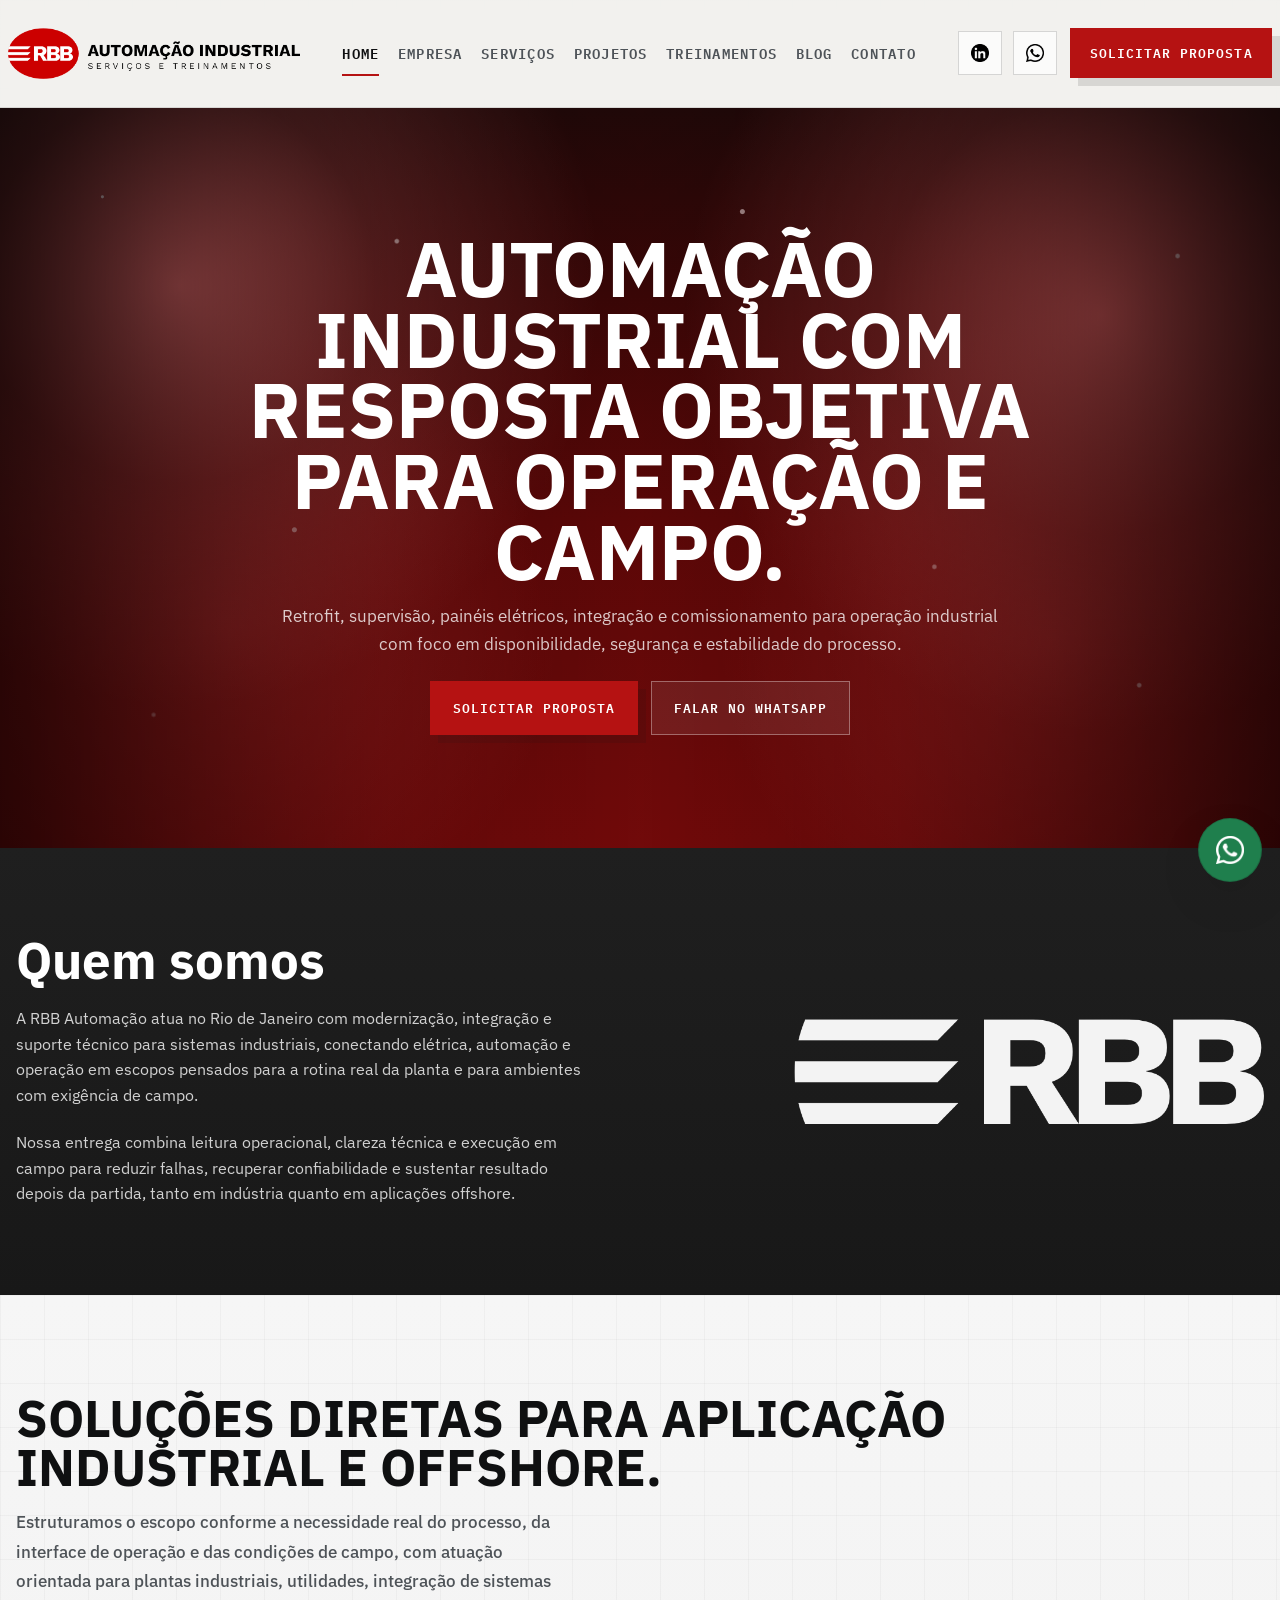
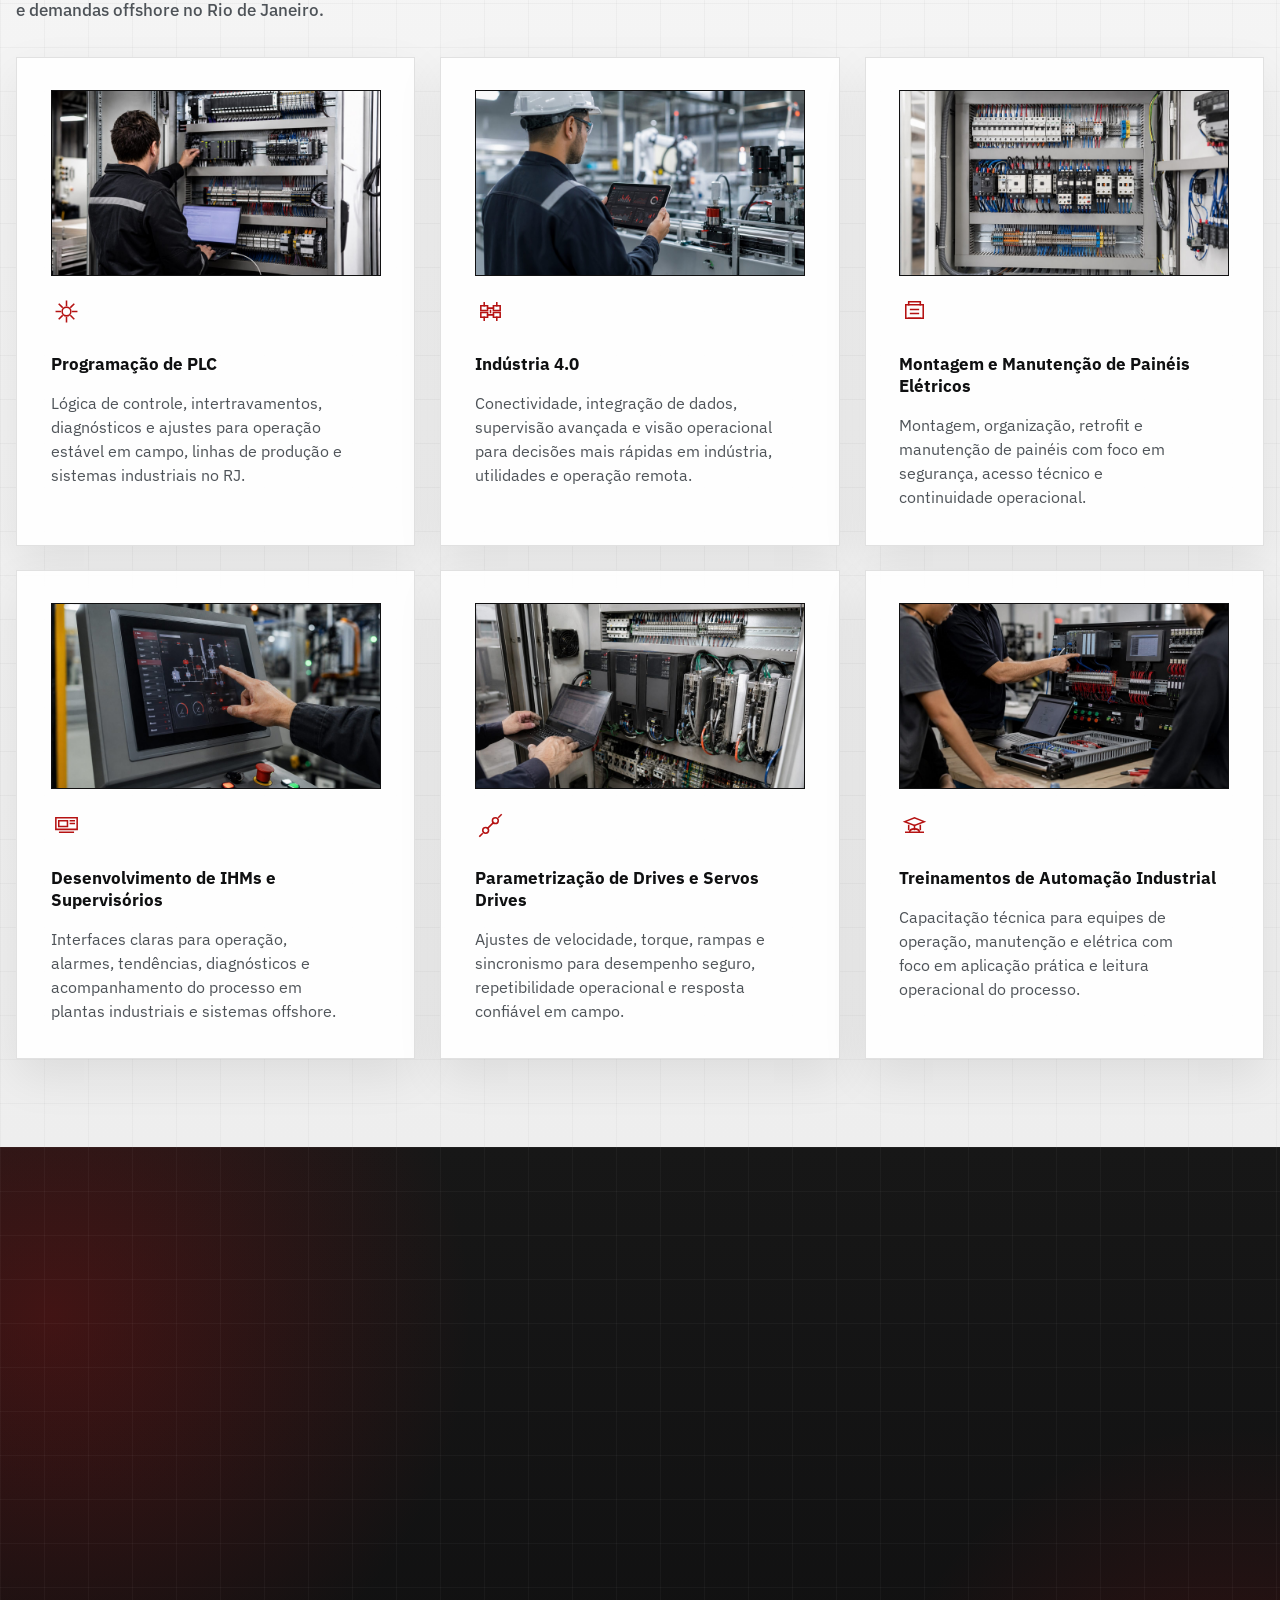
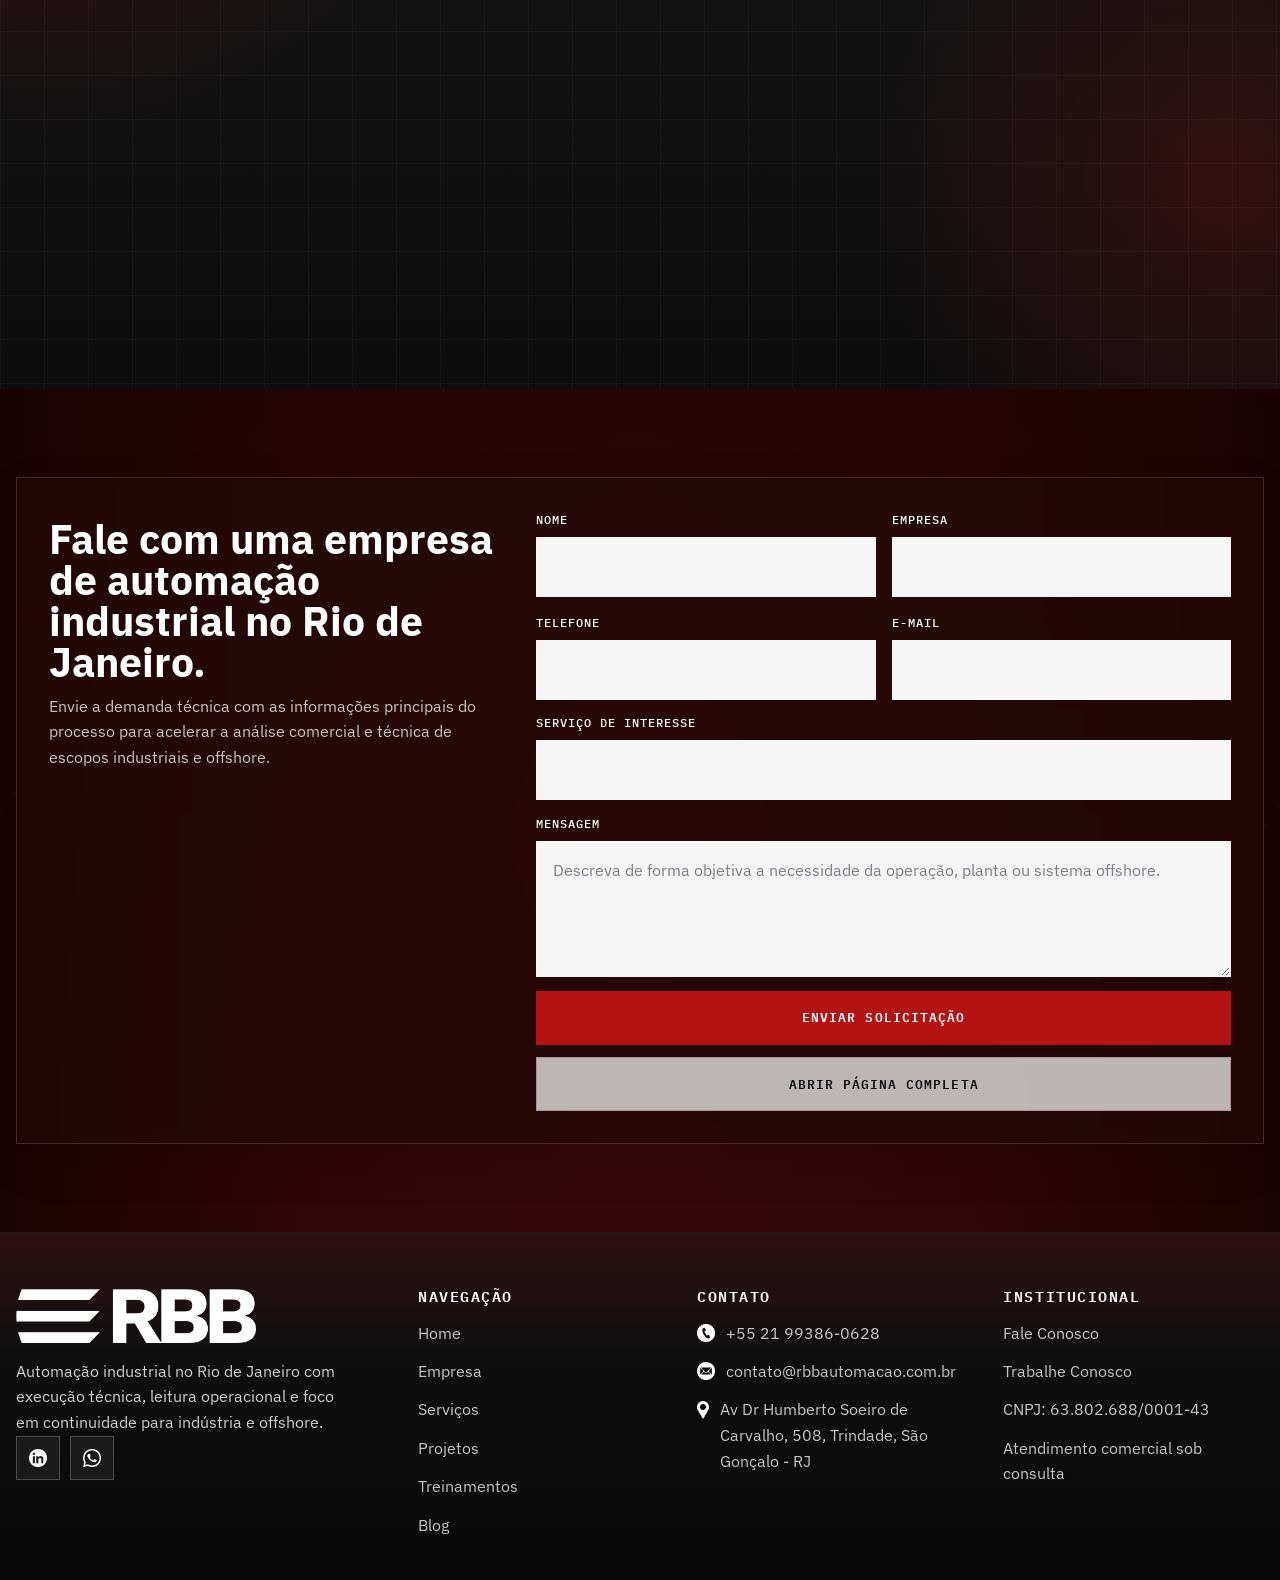
==== commit a2e239cb: "Refina home mobile e navegação por seção" ====
--- a/index.html
+++ b/index.html
@@ -106,7 +106,7 @@
           <div class="container hero-banner__inner reveal">
             <h1>Automação industrial com resposta objetiva para operação e campo.</h1>
             <p>
-              Executamos retrofit, supervisão, painéis elétricos, integração, programação de CLP e comissionamento para plantas industriais e operações offshore com foco em disponibilidade, segurança e estabilidade do processo.
+              Retrofit, supervisão, painéis elétricos, integração e comissionamento para operação industrial com foco em disponibilidade, segurança e estabilidade do processo.
             </p>
             <div class="hero-actions">
               <a class="btn btn-primary" href="fale-conosco.html">Solicitar proposta</a>
--- a/assets/css/responsive.css
+++ b/assets/css/responsive.css
@@ -65,7 +65,7 @@
 
 @media (max-width: 1180px) {
   :root {
-    --header-height: 88px;
+    --header-height: 82px;
   }
 
   .about-brand {
@@ -73,23 +73,26 @@
   }
 
   .brand {
-    width: 188px;
+    width: 176px;
   }
 
   .menu-toggle {
     display: inline-flex;
+    width: 48px;
+    height: 48px;
+    gap: 5px;
   }
 
   .header-inner {
-    width: min(calc(100% - 1.1rem), 1680px);
-    padding-top: 0.6rem;
-    padding-bottom: 0.6rem;
+    width: min(calc(100% - 1.2rem), 1680px);
+    padding-top: 0.45rem;
+    padding-bottom: 0.45rem;
   }
 
   .header-bar {
     position: relative;
     justify-content: space-between;
-    min-height: 64px;
+    min-height: 58px;
     gap: 0.75rem;
   }
 
@@ -100,13 +103,14 @@
   .main-nav {
     display: none;
     position: absolute;
-    top: calc(100% + 0.45rem);
+    top: calc(100% + 0.35rem);
     left: 0;
     right: 0;
-    padding: 0.65rem 0.9rem 0.9rem;
+    padding: 0.55rem 0.85rem 0.8rem;
     border: 1px solid rgba(17, 17, 17, 0.08);
-    background: rgba(246, 244, 239, 0.985);
-    box-shadow: 0 22px 48px rgba(0, 0, 0, 0.14);
+    background:
+      linear-gradient(180deg, rgba(255, 255, 255, 0.985), rgba(246, 244, 239, 0.985));
+    box-shadow: 0 18px 38px rgba(0, 0, 0, 0.14);
     flex-direction: column;
     align-items: flex-start;
     gap: 0.55rem;
@@ -119,9 +123,9 @@
 
   .main-nav a {
     width: 100%;
-    padding: 0.9rem 0;
+    padding: 0.82rem 0;
     border-bottom: 1px solid rgba(17, 17, 17, 0.1);
-    font-size: 0.82rem;
+    font-size: 0.8rem;
     letter-spacing: 0.11em;
   }
 
@@ -152,38 +156,93 @@
 }
 
 @media (max-width: 860px) {
+  :root {
+    --header-height: 78px;
+  }
+
+  .header-inner {
+    width: min(calc(100% - 1rem), 1680px);
+  }
+
+  .header-bar {
+    min-height: 54px;
+  }
+
+  .brand {
+    width: 164px;
+  }
+
+  .menu-toggle {
+    width: 46px;
+    height: 46px;
+    border-color: rgba(17, 17, 17, 0.14);
+    box-shadow: 0 12px 24px rgba(0, 0, 0, 0.08);
+  }
+
+  .menu-toggle span {
+    width: 20px;
+  }
+
   .hero-banner {
-    min-height: max(640px, calc(100vh - var(--header-height)));
+    min-height: 0;
+  }
+
+  .hero-banner__content {
+    position: relative;
+    inset: auto;
+    min-height: calc(100vh - var(--header-height));
+    display: flex;
+    align-items: center;
   }
 
   .hero-banner__inner {
+    position: relative;
     align-items: flex-start;
     text-align: left;
-    padding: 2.8rem 0 3rem;
+    padding: 2.2rem 0 2rem;
+    gap: 0;
+  }
+
+  .hero-banner__inner::before {
+    content: '';
+    width: clamp(120px, 36vw, 172px);
+    height: 4px;
+    margin-bottom: 1rem;
+    background: linear-gradient(90deg, #d81818 0%, rgba(216, 24, 24, 0.2) 100%);
   }
 
   .hero-banner__inner h1 {
-    max-width: 9.5ch;
-    font-size: clamp(2.45rem, 10vw, 3.7rem);
-    line-height: 0.94;
+    max-width: 11.5ch;
+    margin: 0 0 0.9rem;
+    font-size: clamp(1.95rem, 7.6vw, 2.7rem);
+    line-height: 0.93;
     letter-spacing: -0.03em;
   }
 
   .hero-banner__inner p:not(.section-index) {
-    max-width: 34ch;
-    font-size: 1rem;
-    line-height: 1.7;
+    max-width: 24ch;
+    font-size: 0.88rem;
+    line-height: 1.48;
+    color: rgba(255, 255, 255, 0.84);
   }
 
   .hero-actions {
     width: 100%;
     justify-content: flex-start;
-    gap: 0.75rem;
+    gap: 0.6rem;
+    margin-top: 1.25rem;
   }
 
   .hero-actions .btn {
     width: 100%;
+    min-height: 54px;
     justify-content: center;
+  }
+
+  .hero-actions .btn-secondary--light {
+    background: rgba(255, 255, 255, 0.05);
+    border-color: rgba(255, 255, 255, 0.22);
+    color: #ffffff;
   }
 
   .section-heading h2,
@@ -204,24 +263,24 @@
   }
 
   .about-copy p {
-    max-width: 38ch;
-    font-size: 1rem;
-    line-height: 1.72;
+    max-width: 34ch;
+    font-size: 0.98rem;
+    line-height: 1.66;
   }
 
   .about-brand img {
-    width: min(100%, 260px);
+    width: min(100%, 220px);
   }
 
   .services-header {
-    gap: 0.8rem;
-    margin-bottom: 1.4rem;
+    gap: 0.7rem;
+    margin-bottom: 1.25rem;
   }
 
   .services-header p {
     max-width: 100%;
-    font-size: 1rem;
-    line-height: 1.68;
+    font-size: 0.98rem;
+    line-height: 1.62;
   }
 
   .services-grid,
@@ -292,13 +351,13 @@
   }
 
   .services-section .service-card {
-    padding: 1.55rem 1.45rem 1.65rem;
-    gap: 0.9rem;
+    padding: 1.4rem 1.3rem 1.45rem;
+    gap: 0.8rem;
   }
 
   .services-section .service-card p {
     max-width: none;
-    line-height: 1.62;
+    line-height: 1.56;
   }
 
   .service-icon {
@@ -338,30 +397,37 @@
   }
 
   .internal-hero__content {
-    padding: 2.2rem 0;
+    padding: 2rem 0;
   }
 
   .internal-hero__content p:last-child {
     max-width: 34ch;
-    font-size: 1rem;
-    line-height: 1.68;
+    font-size: 0.98rem;
+    line-height: 1.62;
   }
 
   .whatsapp-float {
-    min-width: 56px;
-    width: 56px;
-    height: 56px;
+    min-width: 52px;
+    width: 52px;
+    height: 52px;
     padding: 0;
+    right: 14px;
+    bottom: 14px;
+  }
+
+  .whatsapp-float img {
+    width: 24px;
+    height: 24px;
   }
 }
 
 @media (max-width: 640px) {
   .container {
-    width: min(calc(100% - 1.25rem), var(--container));
+    width: min(calc(100% - 1.5rem), var(--container));
   }
 
   .brand {
-    width: 172px;
+    width: 154px;
   }
 
   .footer-social a {
@@ -385,30 +451,45 @@
   }
 
   .hero-banner {
-    min-height: 600px;
+    min-height: 0;
+  }
+
+  .hero-banner__content {
+    min-height: auto;
   }
 
   .hero-banner__inner {
-    padding: 2.3rem 0 2.5rem;
-  }
-
-  .hero-banner__inner h1,
+    padding: 1.7rem 0 1.8rem;
+  }
+
+  .hero-banner__inner::before {
+    width: 122px;
+    margin-bottom: 0.85rem;
+  }
+
+  .hero-banner__inner h1 {
+    max-width: 11.2ch;
+    font-size: clamp(1.82rem, 7vw, 2.35rem);
+  }
+
   .internal-hero__content h1 {
     font-size: clamp(2.05rem, 8vw, 2.95rem);
   }
 
   .hero-banner__inner p:not(.section-index) {
-    font-size: 0.96rem;
+    max-width: 23ch;
+    font-size: 0.84rem;
+    line-height: 1.44;
   }
 
   .hero-actions {
-    gap: 0.65rem;
+    gap: 0.55rem;
   }
 
   .hero-actions .btn,
   .cta-panel__actions .btn,
   .maintenance-actions .btn {
-    min-height: 52px;
+    min-height: 50px;
   }
 
   .about-copy,
@@ -438,11 +519,11 @@
   .services-header p,
   .form-copy p {
     font-size: 0.96rem;
-    line-height: 1.68;
+    line-height: 1.62;
   }
 
   .about-brand img {
-    width: min(100%, 220px);
+    width: min(100%, 190px);
   }
 
   .maintenance-card,
@@ -466,7 +547,7 @@
   }
 
   .services-section .service-card {
-    padding: 1.35rem 1.2rem 1.45rem;
+    padding: 1.28rem 1.1rem 1.3rem;
   }
 
   .services-section .service-card h3 {
@@ -518,11 +599,11 @@
   }
 
   .site-footer {
-    padding-bottom: 5.8rem;
+    padding-bottom: 5.2rem;
   }
 
   .internal-hero {
-    min-height: 250px;
+    min-height: 230px;
   }
 
   .maintenance-actions {
@@ -536,20 +617,20 @@
 
 @media (max-width: 420px) {
   :root {
-    --header-height: 82px;
+    --header-height: 74px;
   }
 
   .container {
-    width: min(calc(100% - 1rem), var(--container));
+    width: min(calc(100% - 1.2rem), var(--container));
   }
 
   .brand {
-    width: 156px;
+    width: 144px;
   }
 
   .menu-toggle {
-    width: 44px;
-    height: 44px;
+    width: 42px;
+    height: 42px;
   }
 
   .hero-banner__inner h1,
@@ -614,7 +695,7 @@
   }
 
   .whatsapp-float {
-    right: 12px;
-    bottom: 12px;
+    right: 10px;
+    bottom: 10px;
   }
 }
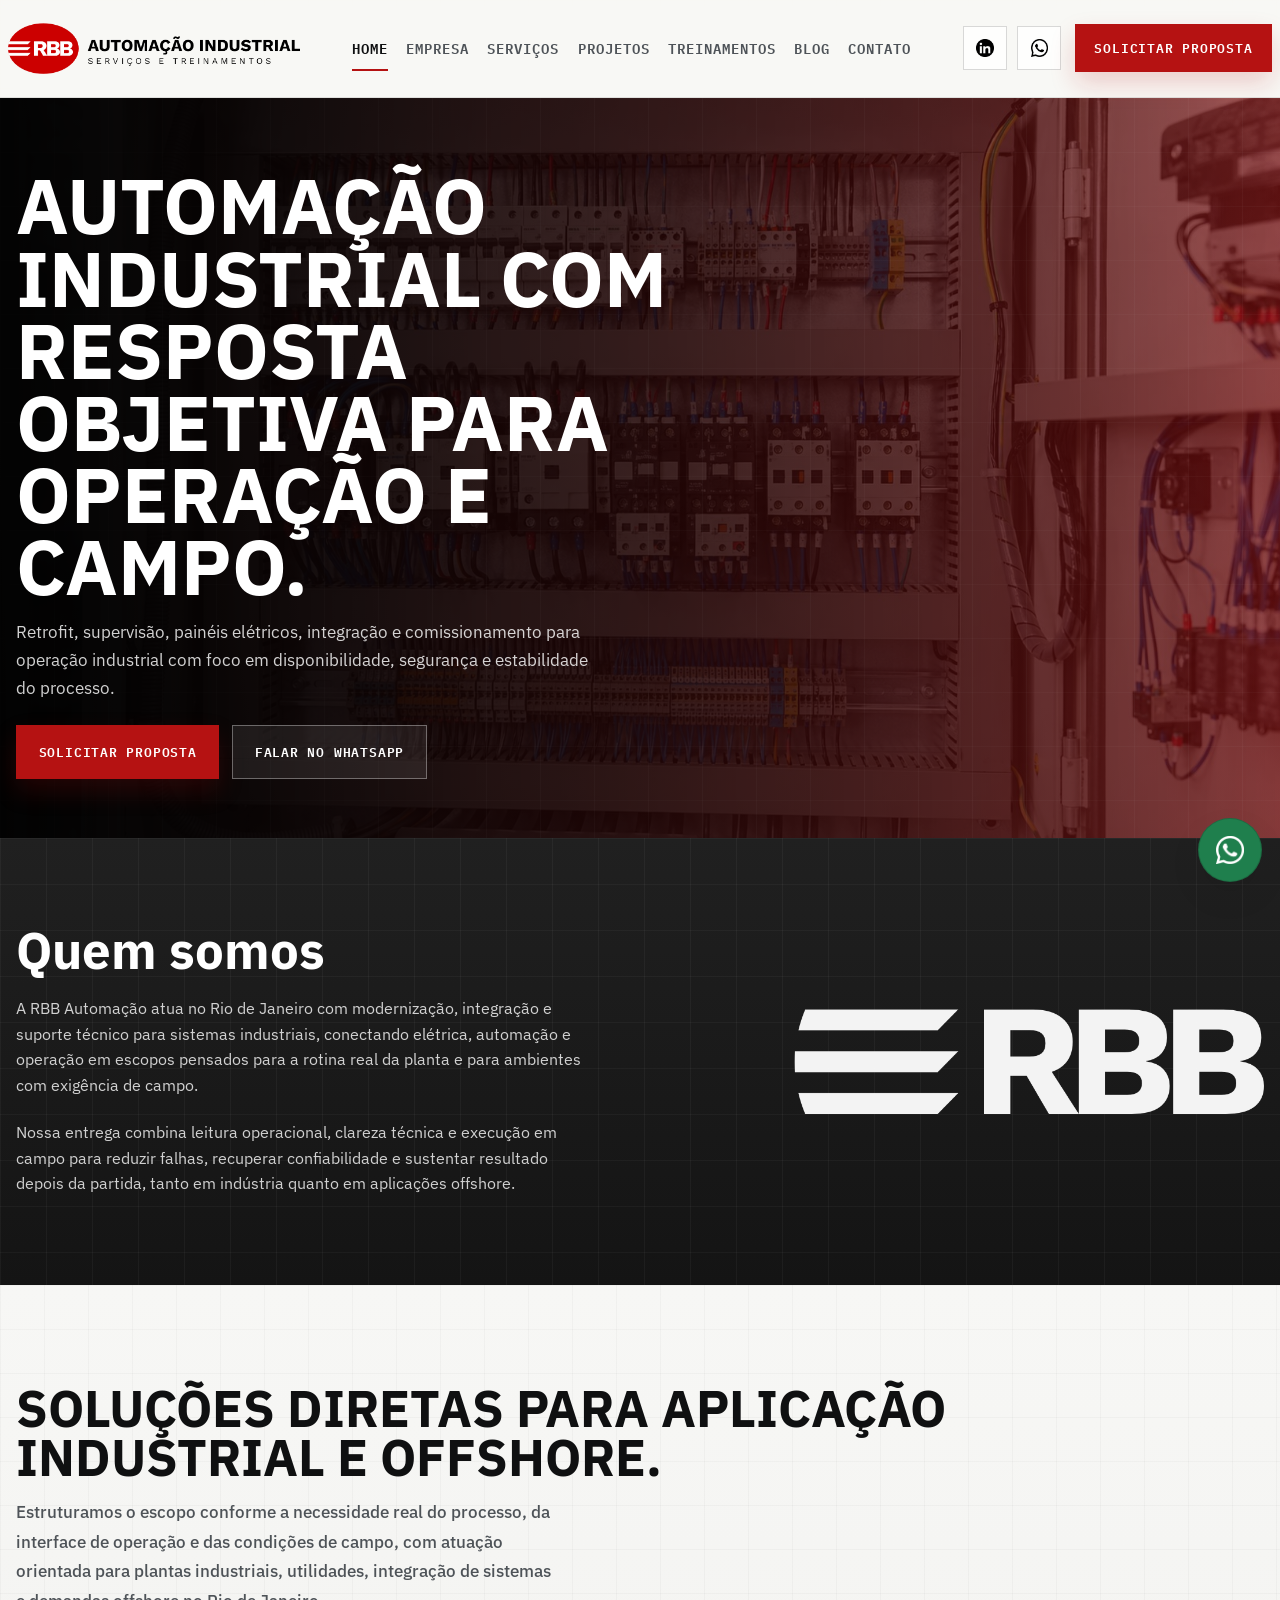
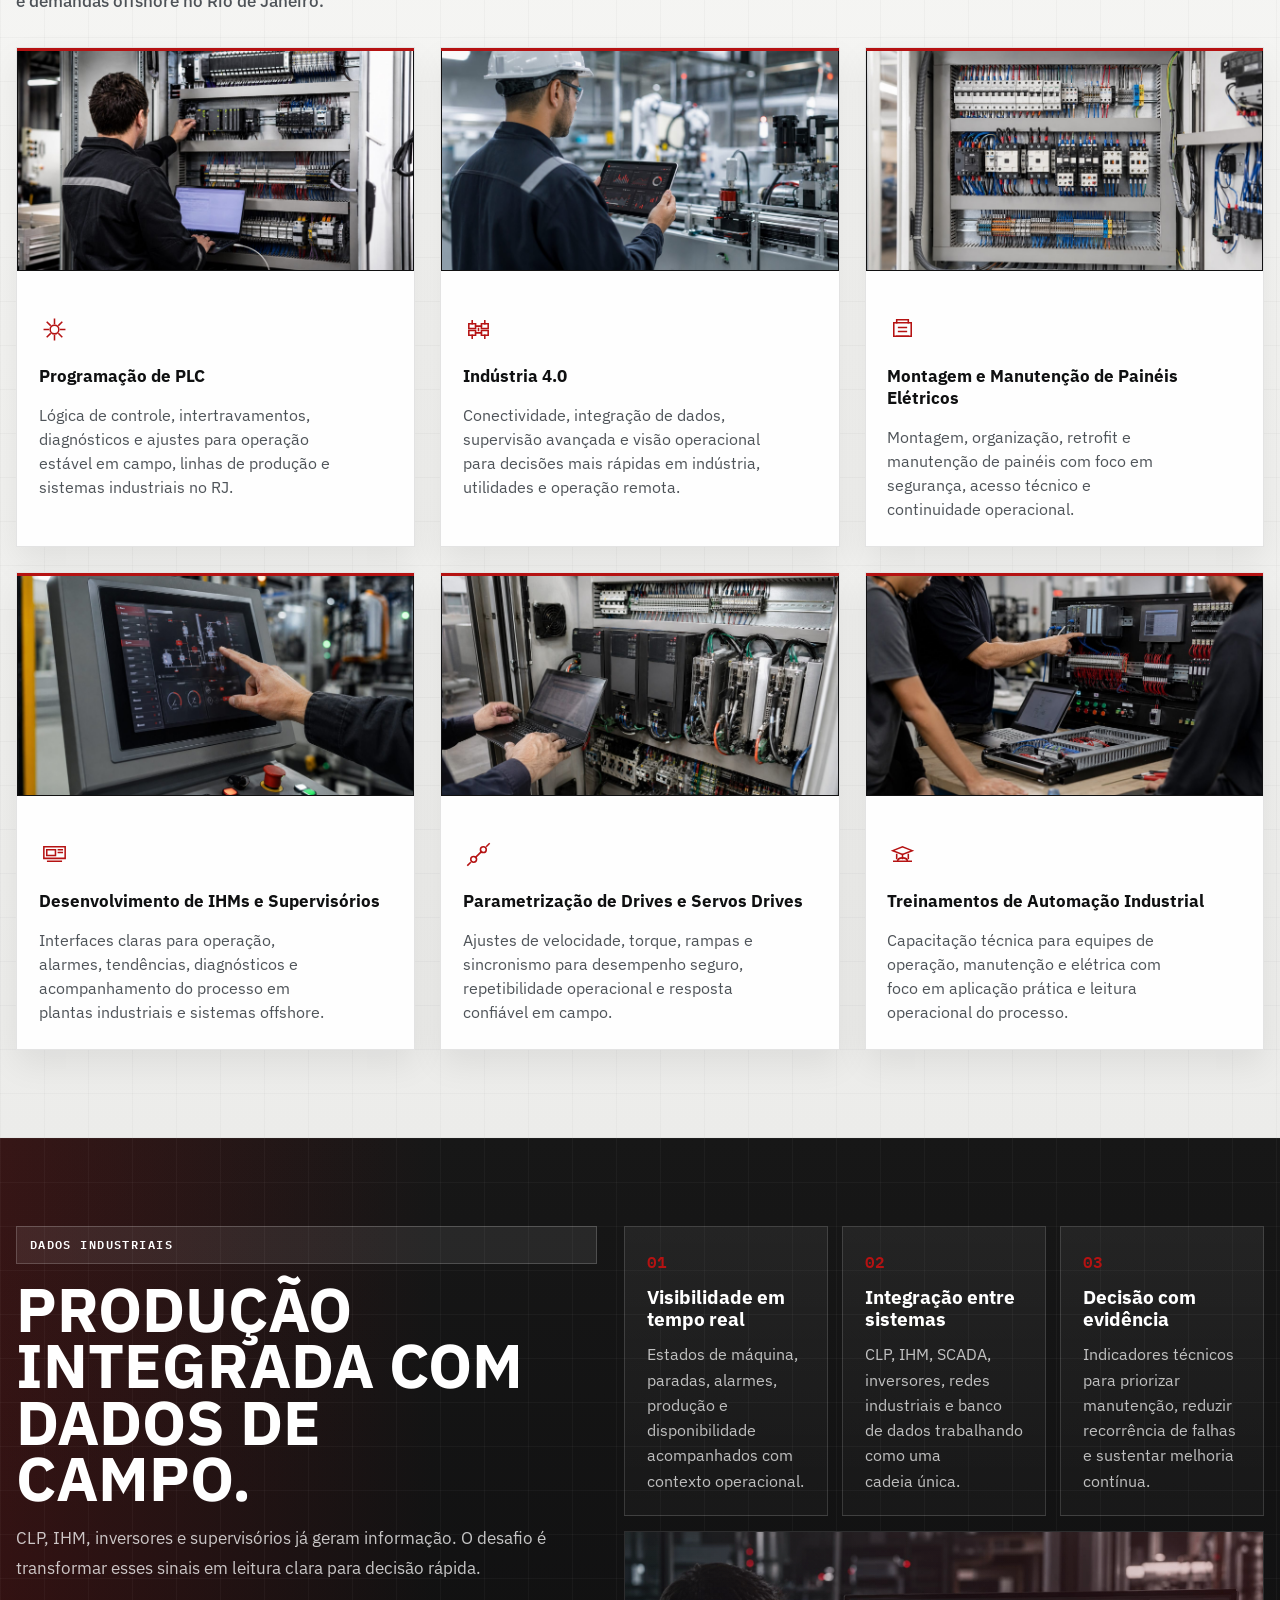
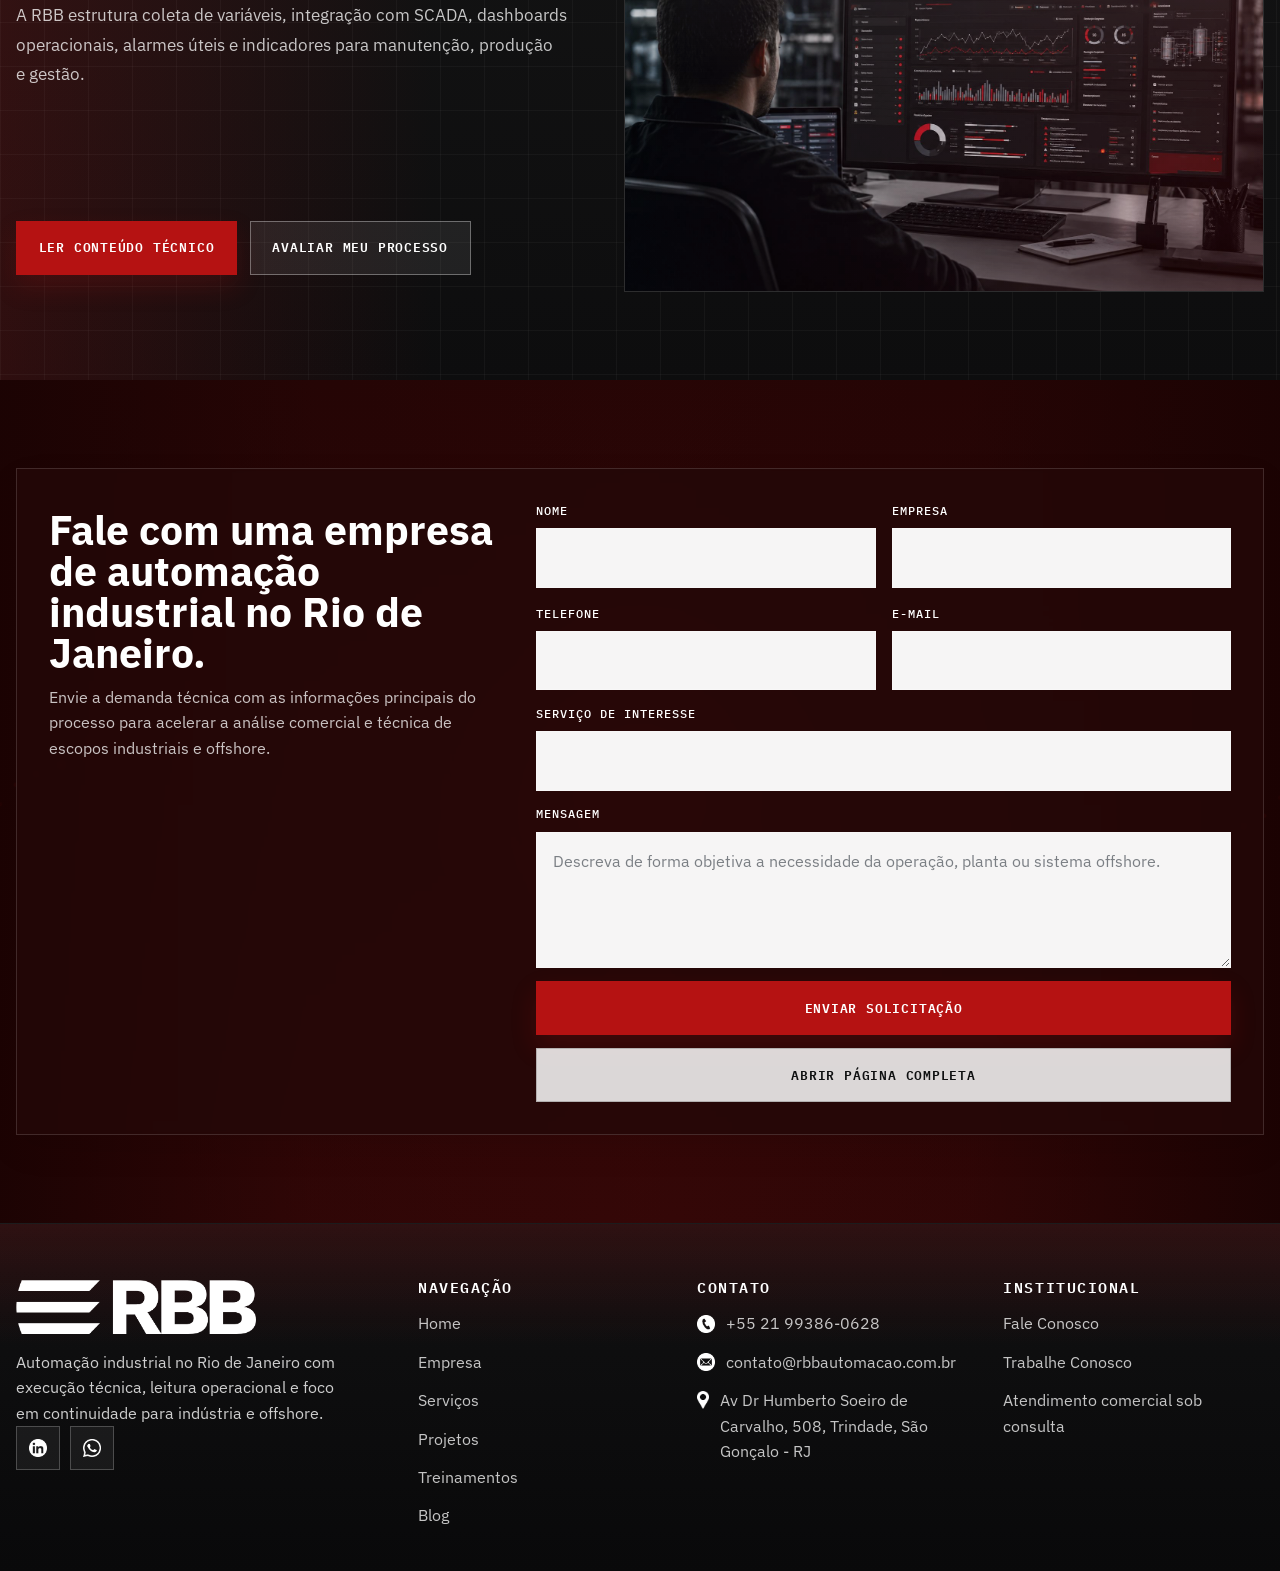
==== commit 90c2ec87: "remove CNPJ do footer de todas as páginas Remove a linha com CNPJ: 63.802.688/0001-43 do rodapé das " ====
--- a/index.html
+++ b/index.html
@@ -1,4 +1,4 @@
-<!doctype html>
+﻿<!doctype html>
 <html lang="pt-BR">
   <head>
     <meta charset="UTF-8" />
@@ -323,7 +323,6 @@
           <ul class="footer-list">
             <li><a href="fale-conosco.html">Fale Conosco</a></li>
             <li><a href="trabalhe-aqui.html">Trabalhe Conosco</a></li>
-            <li><span>CNPJ: 63.802.688/0001-43</span></li>
             <li><span>Atendimento comercial sob consulta</span></li>
           </ul>
         </div>
--- a/assets/css/global.css
+++ b/assets/css/global.css
@@ -11,8 +11,8 @@
   --line: #c4c4c4;
   --container: 1260px;
   --header-height: 160px;
-  --shadow-soft: 0 18px 48px rgba(0, 0, 0, 0.08);
-  --shadow-card: 0 28px 70px rgba(0, 0, 0, 0.14);
+  --shadow-soft: 0 14px 34px rgba(0, 0, 0, 0.07);
+  --shadow-card: 0 22px 46px rgba(0, 0, 0, 0.12);
   --transition: 0.24s ease;
 }
 
@@ -31,10 +31,10 @@
   font-family: 'IBM Plex Sans', 'Segoe UI', sans-serif;
   color: var(--text);
   background:
-    linear-gradient(180deg, rgba(181, 18, 18, 0.08), transparent 24%),
+    linear-gradient(180deg, rgba(181, 18, 18, 0.045), transparent 22%),
     linear-gradient(90deg, rgba(17, 17, 17, 0.03) 1px, transparent 1px),
     linear-gradient(rgba(17, 17, 17, 0.03) 1px, transparent 1px),
-    linear-gradient(180deg, #f6f6f6 0%, #eeeeee 100%);
+    linear-gradient(180deg, #f8f8f5 0%, #eeeeec 100%);
   background-size: auto, 44px 44px, 44px 44px, auto;
   line-height: 1.6;
   overflow-x: hidden;
@@ -95,6 +95,7 @@
 h3 {
   font-weight: 700;
   line-height: 1;
+  letter-spacing: 0;
 }
 
 p {
@@ -159,7 +160,7 @@
   font-family: 'IBM Plex Mono', monospace;
   font-size: 0.82rem;
   font-weight: 600;
-  letter-spacing: 0.08em;
+  letter-spacing: 0.06em;
   text-transform: uppercase;
   transition:
     background var(--transition),
@@ -176,7 +177,7 @@
 .btn-primary {
   background: var(--primary);
   color: #ffffff;
-  box-shadow: 8px 8px 0 rgba(17, 17, 17, 0.12);
+  box-shadow: 0 12px 26px rgba(181, 18, 18, 0.18);
 }
 
 .btn-primary:hover {
@@ -184,8 +185,8 @@
 }
 
 .btn-secondary {
-  border-color: rgba(17, 17, 17, 0.18);
-  background: rgba(255, 255, 255, 0.7);
+  border-color: rgba(17, 17, 17, 0.2);
+  background: rgba(255, 255, 255, 0.84);
   color: var(--text);
 }
 
--- a/assets/css/components.css
+++ b/assets/css/components.css
@@ -2,9 +2,9 @@
   position: sticky;
   top: 0;
   z-index: 1000;
-  background: rgba(242, 242, 238, 0.94);
-  border-bottom: 1px solid rgba(17, 17, 17, 0.12);
-  backdrop-filter: blur(10px);
+  background: rgba(248, 248, 245, 0.96);
+  border-bottom: 1px solid rgba(17, 17, 17, 0.1);
+  backdrop-filter: blur(14px);
   transition: transform 0.28s ease, background 0.28s ease;
   width: 100%;
 }
@@ -16,7 +16,7 @@
 .header-inner {
   width: min(calc(100% - 1rem), 1680px);
   margin: 0 auto;
-  padding: 0.9rem 0;
+  padding: 0.78rem 0;
 }
 
 .header-bar {
@@ -24,7 +24,7 @@
   align-items: center;
   justify-content: space-between;
   gap: 1.5rem;
-  min-height: 78px;
+  min-height: 72px;
 }
 
 .brand {
@@ -55,7 +55,7 @@
   font-family: 'IBM Plex Mono', monospace;
   font-size: 0.88rem;
   font-weight: 600;
-  letter-spacing: 0.09em;
+  letter-spacing: 0.07em;
   text-transform: uppercase;
   transition: color var(--transition);
 }
@@ -91,7 +91,7 @@
 }
 
 .header-cta {
-  min-height: 50px;
+  min-height: 48px;
   padding-inline: 1.15rem;
   white-space: nowrap;
 }
@@ -110,7 +110,7 @@
   width: 44px;
   height: 44px;
   border: 1px solid rgba(17, 17, 17, 0.16);
-  background: rgba(255, 255, 255, 0.68);
+  background: rgba(255, 255, 255, 0.82);
   transition: border-color var(--transition), background var(--transition), transform var(--transition);
 }
 
@@ -246,8 +246,8 @@
 .hero-news-card,
 .service-band,
 .insight-panel {
-  border: 1px solid rgba(17, 17, 17, 0.12);
-  background: rgba(255, 255, 255, 0.86);
+  border: 1px solid rgba(17, 17, 17, 0.11);
+  background: rgba(255, 255, 255, 0.9);
   box-shadow: var(--shadow-soft);
 }
 
@@ -257,21 +257,32 @@
   align-content: start;
   gap: 1rem;
   min-height: 100%;
-  transition: transform var(--transition), border-color var(--transition), box-shadow var(--transition);
+  transition: transform var(--transition), border-color var(--transition), box-shadow var(--transition), background var(--transition);
 }
 
 .service-card:hover {
-  transform: translateY(-6px);
-  border-color: rgba(181, 18, 18, 0.42);
+  transform: translateY(-4px);
+  border-color: rgba(181, 18, 18, 0.34);
   box-shadow: var(--shadow-card);
 }
 
 .services-section .service-card {
-  padding: 2rem 2.1rem 2.2rem;
-  border-color: rgba(17, 17, 17, 0.12);
-  background: rgba(255, 255, 255, 0.94);
-  box-shadow: 0 18px 44px rgba(0, 0, 0, 0.08);
+  position: relative;
+  overflow: hidden;
+  padding: 0 0 1.55rem;
+  border-color: rgba(17, 17, 17, 0.11);
+  background: rgba(255, 255, 255, 0.96);
+  box-shadow: 0 14px 32px rgba(0, 0, 0, 0.07);
   backdrop-filter: none;
+}
+
+.services-section .service-card::before {
+  content: '';
+  position: absolute;
+  inset: 0 auto auto 0;
+  width: 100%;
+  height: 3px;
+  background: var(--primary);
 }
 
 .services-section .service-card h3,
@@ -302,6 +313,7 @@
 .services-section .service-icon {
   width: 40px;
   height: 40px;
+  margin: 1.35rem 1.35rem 0;
   justify-content: flex-start;
   border: 0;
   background: transparent;
@@ -314,12 +326,13 @@
 }
 
 .services-section .service-card h3 {
-  margin-top: 0.35rem;
+  margin: 0 1.35rem;
   font-size: 1.08rem;
   line-height: 1.28;
 }
 
 .services-section .service-card p {
+  margin: 0 1.35rem;
   max-width: 30ch;
   line-height: 1.5;
 }
--- a/assets/css/pages.css
+++ b/assets/css/pages.css
@@ -4,11 +4,11 @@
   width: 100%;
   overflow: hidden;
   background:
-    radial-gradient(circle at 14% 24%, rgba(255, 120, 120, 0.85) 0%, rgba(255, 120, 120, 0.26) 16%, rgba(255, 120, 120, 0) 34%),
-    radial-gradient(circle at 86% 28%, rgba(255, 110, 110, 0.82) 0%, rgba(255, 110, 110, 0.24) 18%, rgba(255, 110, 110, 0) 34%),
-    radial-gradient(circle at 18% 70%, rgba(255, 72, 72, 0.34) 0%, rgba(255, 72, 72, 0) 28%),
-    radial-gradient(circle at 82% 72%, rgba(255, 72, 72, 0.34) 0%, rgba(255, 72, 72, 0) 28%),
-    linear-gradient(180deg, #260909 0%, #430707 24%, #6e0808 56%, #890b0b 100%);
+    linear-gradient(90deg, rgba(8, 8, 8, 0.9) 0%, rgba(53, 7, 7, 0.72) 44%, rgba(181, 18, 18, 0.52) 100%),
+    linear-gradient(180deg, rgba(10, 10, 10, 0.2), rgba(10, 10, 10, 0.48)),
+    url("../img/services/service-paineis-realista.jpg");
+  background-size: cover;
+  background-position: center;
 }
 
 .hero-banner__content {
@@ -26,20 +26,15 @@
 
 .hero-banner::before {
   background:
-    radial-gradient(circle at 8% 12%, rgba(255, 255, 255, 0.9) 0 1px, transparent 2px),
-    radial-gradient(circle at 23% 57%, rgba(255, 218, 218, 0.7) 0 2px, transparent 3px),
-    radial-gradient(circle at 31% 18%, rgba(255, 240, 240, 0.75) 0 1.5px, transparent 3px),
-    radial-gradient(circle at 58% 14%, rgba(255, 230, 230, 0.82) 0 2px, transparent 3px),
-    radial-gradient(circle at 73% 62%, rgba(255, 215, 215, 0.66) 0 1.5px, transparent 3px),
-    radial-gradient(circle at 92% 20%, rgba(255, 230, 230, 0.88) 0 1.5px, transparent 3px),
-    radial-gradient(circle at 89% 78%, rgba(255, 220, 220, 0.7) 0 1.5px, transparent 3px),
-    radial-gradient(circle at 12% 82%, rgba(255, 225, 225, 0.5) 0 1px, transparent 3px);
-  opacity: 0.8;
+    linear-gradient(90deg, rgba(255, 255, 255, 0.055) 1px, transparent 1px),
+    linear-gradient(rgba(255, 255, 255, 0.045) 1px, transparent 1px);
+  background-size: 54px 54px;
+  opacity: 0.7;
 }
 
 .hero-banner::after {
   background:
-    linear-gradient(90deg, rgba(8, 9, 12, 0.72) 0%, rgba(8, 9, 12, 0.3) 30%, rgba(8, 9, 12, 0.18) 50%, rgba(8, 9, 12, 0.3) 70%, rgba(8, 9, 12, 0.72) 100%);
+    linear-gradient(90deg, rgba(0, 0, 0, 0.9) 0%, rgba(0, 0, 0, 0.44) 38%, rgba(0, 0, 0, 0.12) 100%);
   mix-blend-mode: multiply;
 }
 
@@ -53,29 +48,34 @@
   color: #ffffff;
   display: flex;
   flex-direction: column;
-  align-items: center;
-  text-align: center;
+  align-items: flex-start;
+  text-align: left;
   padding: clamp(2.5rem, 6vw, 4.5rem) 0;
 }
 
+.hero-banner__inner.reveal {
+  opacity: 1;
+  transform: none;
+}
+
 .hero-banner__inner h1 {
-  max-width: min(18ch, 100%);
+  max-width: min(16ch, 100%);
   font-size: clamp(3.2rem, 6vw, 6.2rem);
-  line-height: 0.92;
+  line-height: 0.94;
   text-transform: uppercase;
   margin: 0.8rem 0 1rem;
 }
 
 .hero-banner__inner p:not(.section-index) {
-  max-width: 74ch;
-  color: rgba(255, 255, 255, 0.78);
+  max-width: 58ch;
+  color: rgba(255, 255, 255, 0.82);
   font-size: 1.08rem;
 }
 
 .hero-actions {
   display: flex;
   flex-wrap: wrap;
-  justify-content: center;
+  justify-content: flex-start;
   gap: 0.8rem;
   margin-top: 1.5rem;
 }
@@ -97,14 +97,18 @@
 }
 
 .about-section {
-  background: linear-gradient(180deg, #1f1f1f 0%, #181818 100%);
+  background:
+    linear-gradient(90deg, rgba(255, 255, 255, 0.04) 1px, transparent 1px),
+    linear-gradient(rgba(255, 255, 255, 0.035) 1px, transparent 1px),
+    linear-gradient(180deg, #202020 0%, #141414 100%);
+  background-size: 46px 46px, 46px 46px, auto;
 }
 
 .services-section {
   background:
-    linear-gradient(90deg, rgba(17, 17, 17, 0.03) 1px, transparent 1px),
-    linear-gradient(rgba(17, 17, 17, 0.03) 1px, transparent 1px),
-    linear-gradient(180deg, #f6f6f6 0%, #eeeeee 100%);
+    linear-gradient(90deg, rgba(17, 17, 17, 0.028) 1px, transparent 1px),
+    linear-gradient(rgba(17, 17, 17, 0.028) 1px, transparent 1px),
+    linear-gradient(180deg, #f7f7f5 0%, #ececea 100%);
   background-size: 44px 44px, 44px 44px, auto;
 }
 
@@ -133,9 +137,9 @@
 
 .process-section {
   background:
-    linear-gradient(90deg, rgba(17, 17, 17, 0.03) 1px, transparent 1px),
-    linear-gradient(rgba(17, 17, 17, 0.03) 1px, transparent 1px),
-    linear-gradient(180deg, #f6f6f6 0%, #eeeeee 100%);
+    linear-gradient(90deg, rgba(17, 17, 17, 0.028) 1px, transparent 1px),
+    linear-gradient(rgba(17, 17, 17, 0.028) 1px, transparent 1px),
+    linear-gradient(180deg, #f7f7f5 0%, #ececea 100%);
   background-size: 44px 44px, 44px 44px, auto;
 }
 
@@ -247,8 +251,7 @@
   position: relative;
   overflow: hidden;
   background:
-    radial-gradient(circle at 4% 20%, rgba(181, 18, 18, 0.28), transparent 30%),
-    radial-gradient(circle at 96% 76%, rgba(181, 18, 18, 0.22), transparent 26%),
+    linear-gradient(90deg, rgba(181, 18, 18, 0.2), transparent 34%),
     linear-gradient(180deg, #171717 0%, #0d0d0e 100%);
   color: #ffffff;
 }
@@ -295,7 +298,7 @@
   max-width: 14.4ch;
   font-size: clamp(3.9rem, 4.45vw, 5.35rem);
   line-height: 0.9;
-  letter-spacing: -0.045em;
+  letter-spacing: 0;
   text-transform: uppercase;
 }
 
@@ -954,7 +957,7 @@
   max-width: 12.5ch;
   font-size: clamp(3.45rem, 4vw, 4.55rem);
   line-height: 0.9;
-  letter-spacing: -0.045em;
+  letter-spacing: 0;
   color: #ffffff;
 }
 
@@ -1339,11 +1342,11 @@
   overflow: hidden;
   isolation: isolate;
   background:
-    radial-gradient(circle at 14% 24%, rgba(255, 120, 120, 0.85) 0%, rgba(255, 120, 120, 0.26) 16%, rgba(255, 120, 120, 0) 34%),
-    radial-gradient(circle at 86% 28%, rgba(255, 110, 110, 0.82) 0%, rgba(255, 110, 110, 0.24) 18%, rgba(255, 110, 110, 0) 34%),
-    radial-gradient(circle at 18% 70%, rgba(255, 72, 72, 0.34) 0%, rgba(255, 72, 72, 0) 28%),
-    radial-gradient(circle at 82% 72%, rgba(255, 72, 72, 0.34) 0%, rgba(255, 72, 72, 0) 28%),
-    linear-gradient(180deg, #260909 0%, #430707 24%, #6e0808 56%, #890b0b 100%);
+    linear-gradient(90deg, rgba(8, 8, 8, 0.9) 0%, rgba(53, 7, 7, 0.72) 48%, rgba(181, 18, 18, 0.48) 100%),
+    linear-gradient(180deg, rgba(10, 10, 10, 0.18), rgba(10, 10, 10, 0.5)),
+    url("../img/services/service-paineis-realista.jpg");
+  background-size: cover;
+  background-position: center;
 }
 
 .internal-hero__media,
@@ -1362,20 +1365,15 @@
 
 .internal-hero::before {
   background:
-    radial-gradient(circle at 8% 12%, rgba(255, 255, 255, 0.9) 0 1px, transparent 2px),
-    radial-gradient(circle at 23% 57%, rgba(255, 218, 218, 0.7) 0 2px, transparent 3px),
-    radial-gradient(circle at 31% 18%, rgba(255, 240, 240, 0.75) 0 1.5px, transparent 3px),
-    radial-gradient(circle at 58% 14%, rgba(255, 230, 230, 0.82) 0 2px, transparent 3px),
-    radial-gradient(circle at 73% 62%, rgba(255, 215, 215, 0.66) 0 1.5px, transparent 3px),
-    radial-gradient(circle at 92% 20%, rgba(255, 230, 230, 0.88) 0 1.5px, transparent 3px),
-    radial-gradient(circle at 89% 78%, rgba(255, 220, 220, 0.7) 0 1.5px, transparent 3px),
-    radial-gradient(circle at 12% 82%, rgba(255, 225, 225, 0.5) 0 1px, transparent 3px);
-  opacity: 0.8;
+    linear-gradient(90deg, rgba(255, 255, 255, 0.055) 1px, transparent 1px),
+    linear-gradient(rgba(255, 255, 255, 0.045) 1px, transparent 1px);
+  background-size: 54px 54px;
+  opacity: 0.72;
 }
 
 .internal-hero::after {
   background:
-    linear-gradient(90deg, rgba(8, 9, 12, 0.72) 0%, rgba(8, 9, 12, 0.3) 30%, rgba(8, 9, 12, 0.18) 50%, rgba(8, 9, 12, 0.3) 70%, rgba(8, 9, 12, 0.72) 100%);
+    linear-gradient(90deg, rgba(0, 0, 0, 0.86) 0%, rgba(0, 0, 0, 0.42) 44%, rgba(0, 0, 0, 0.14) 100%);
   mix-blend-mode: multiply;
 }
 
@@ -1405,7 +1403,7 @@
 .internal-hero__content h1 {
     margin: 0.75rem 0 0.8rem;
     font-size: clamp(2.4rem, 4vw, 4.2rem);
-    line-height: 0.98;
+    line-height: 1;
     text-transform: uppercase;
 }
 
@@ -1449,7 +1447,7 @@
   margin: 0.75rem 0 0.65rem;
   font-size: clamp(2.25rem, 2.9vw, 3.32rem);
   line-height: 0.95;
-  letter-spacing: -0.035em;
+  letter-spacing: 0;
 }
 
 .form-copy > p {
--- a/assets/css/responsive.css
+++ b/assets/css/responsive.css
@@ -78,22 +78,33 @@
 
   .menu-toggle {
     display: inline-flex;
+    position: fixed;
+    top: 34px;
+    right: 14px;
     width: 48px;
     height: 48px;
+    flex: 0 0 48px;
     gap: 5px;
+    transform: translateY(-50%);
+    z-index: 1100;
   }
 
   .header-inner {
-    width: min(calc(100% - 1.2rem), 1680px);
+    width: 100%;
+    padding-inline: 0.75rem;
     padding-top: 0.45rem;
     padding-bottom: 0.45rem;
   }
 
   .header-bar {
+    display: grid;
+    grid-template-columns: minmax(0, 1fr) auto;
     position: relative;
     justify-content: space-between;
+    min-width: 0;
     min-height: 58px;
     gap: 0.75rem;
+    padding-right: 3.4rem;
   }
 
   .brand img {
@@ -115,6 +126,7 @@
     align-items: flex-start;
     gap: 0.55rem;
     z-index: 25;
+    grid-column: 1 / -1;
   }
 
   .main-nav.is-open {
@@ -133,10 +145,7 @@
     border-bottom: 0;
   }
 
-  .header-actions {
-    margin-left: auto;
-  }
-
+  .header-actions,
   .header-social,
   .header-cta {
     display: none;
@@ -161,7 +170,7 @@
   }
 
   .header-inner {
-    width: min(calc(100% - 1rem), 1680px);
+    padding-inline: 0.7rem;
   }
 
   .header-bar {
@@ -175,6 +184,7 @@
   .menu-toggle {
     width: 46px;
     height: 46px;
+    flex-basis: 46px;
     border-color: rgba(17, 17, 17, 0.14);
     box-shadow: 0 12px 24px rgba(0, 0, 0, 0.08);
   }
@@ -216,7 +226,7 @@
     margin: 0 0 0.9rem;
     font-size: clamp(1.95rem, 7.6vw, 2.7rem);
     line-height: 0.93;
-    letter-spacing: -0.03em;
+    letter-spacing: 0;
   }
 
   .hero-banner__inner p:not(.section-index) {
@@ -351,7 +361,7 @@
   }
 
   .services-section .service-card {
-    padding: 1.4rem 1.3rem 1.45rem;
+    padding: 0 0 1.35rem;
     gap: 0.8rem;
   }
 
@@ -428,6 +438,10 @@
 
   .brand {
     width: 154px;
+  }
+
+  .menu-toggle {
+    right: 44px;
   }
 
   .footer-social a {
@@ -547,7 +561,7 @@
   }
 
   .services-section .service-card {
-    padding: 1.28rem 1.1rem 1.3rem;
+    padding: 0 0 1.25rem;
   }
 
   .services-section .service-card h3 {
@@ -631,6 +645,8 @@
   .menu-toggle {
     width: 42px;
     height: 42px;
+    flex-basis: 42px;
+    right: 36px;
   }
 
   .hero-banner__inner h1,
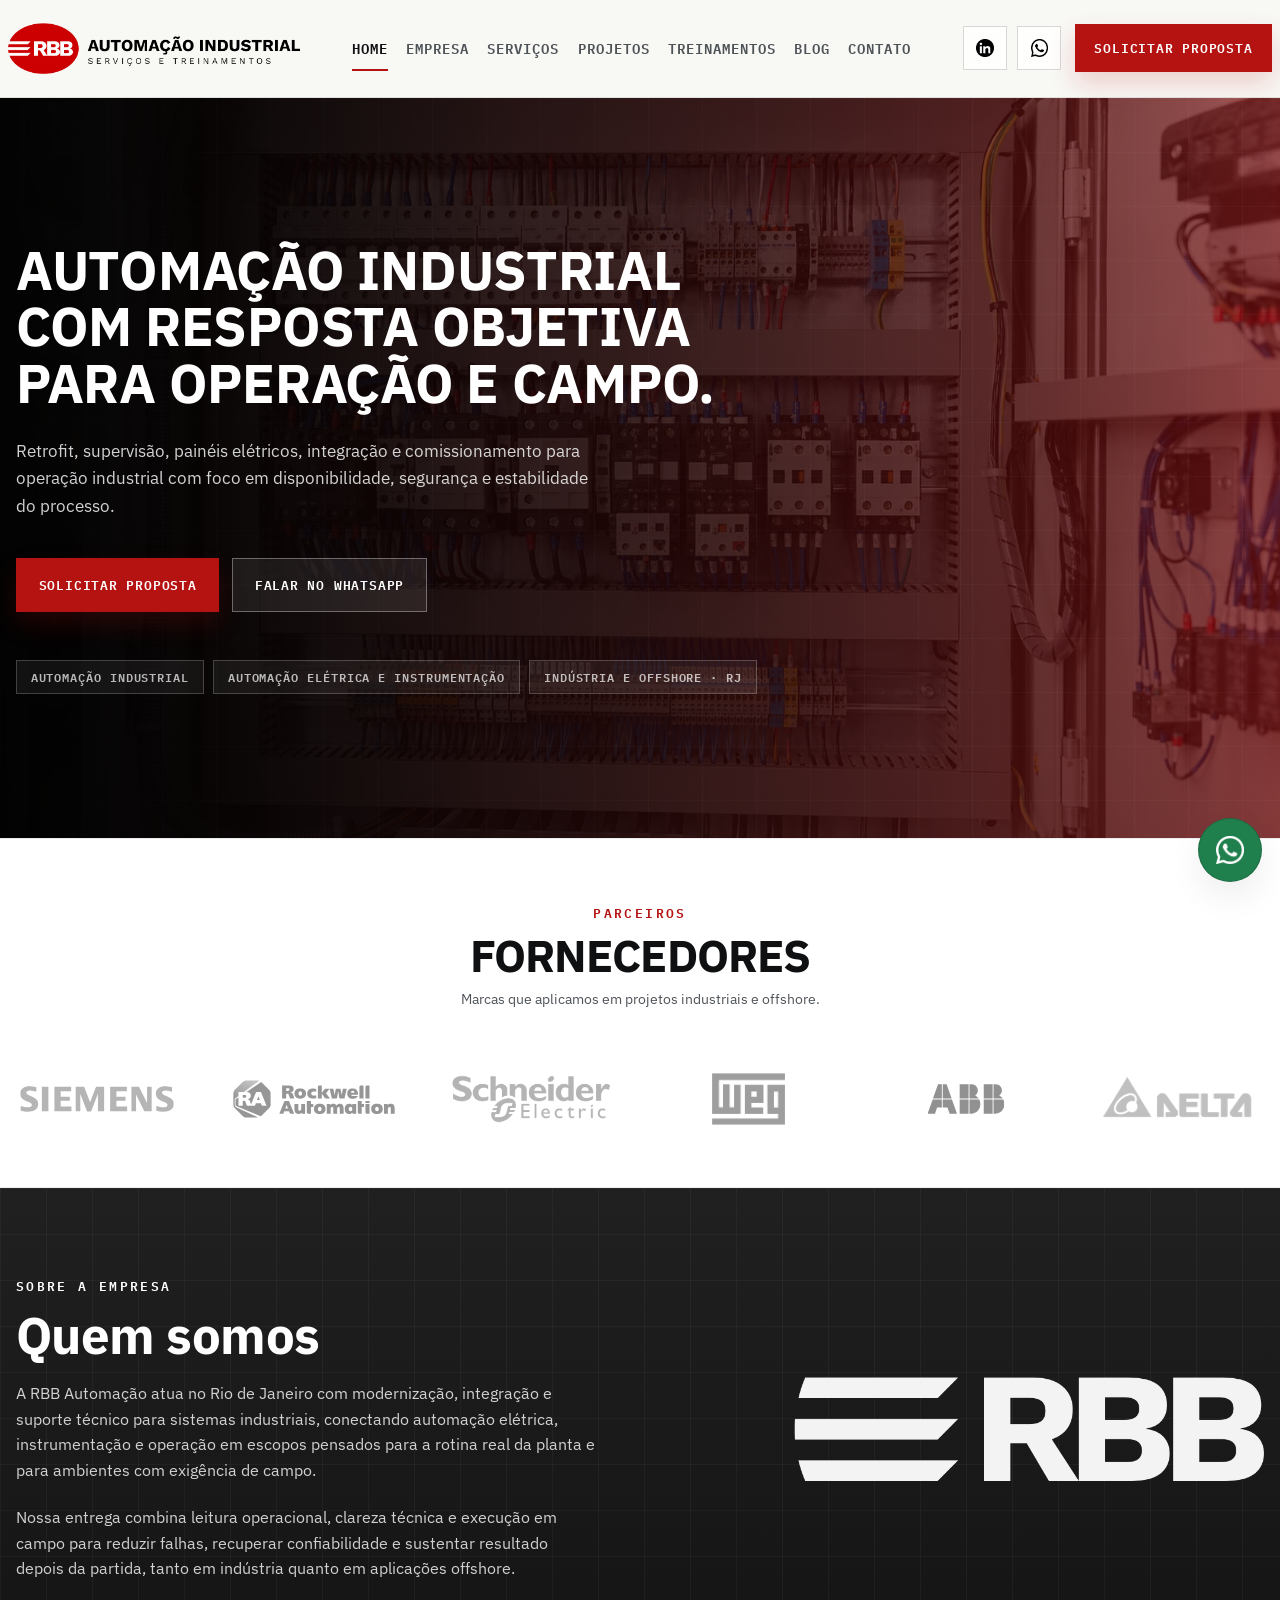
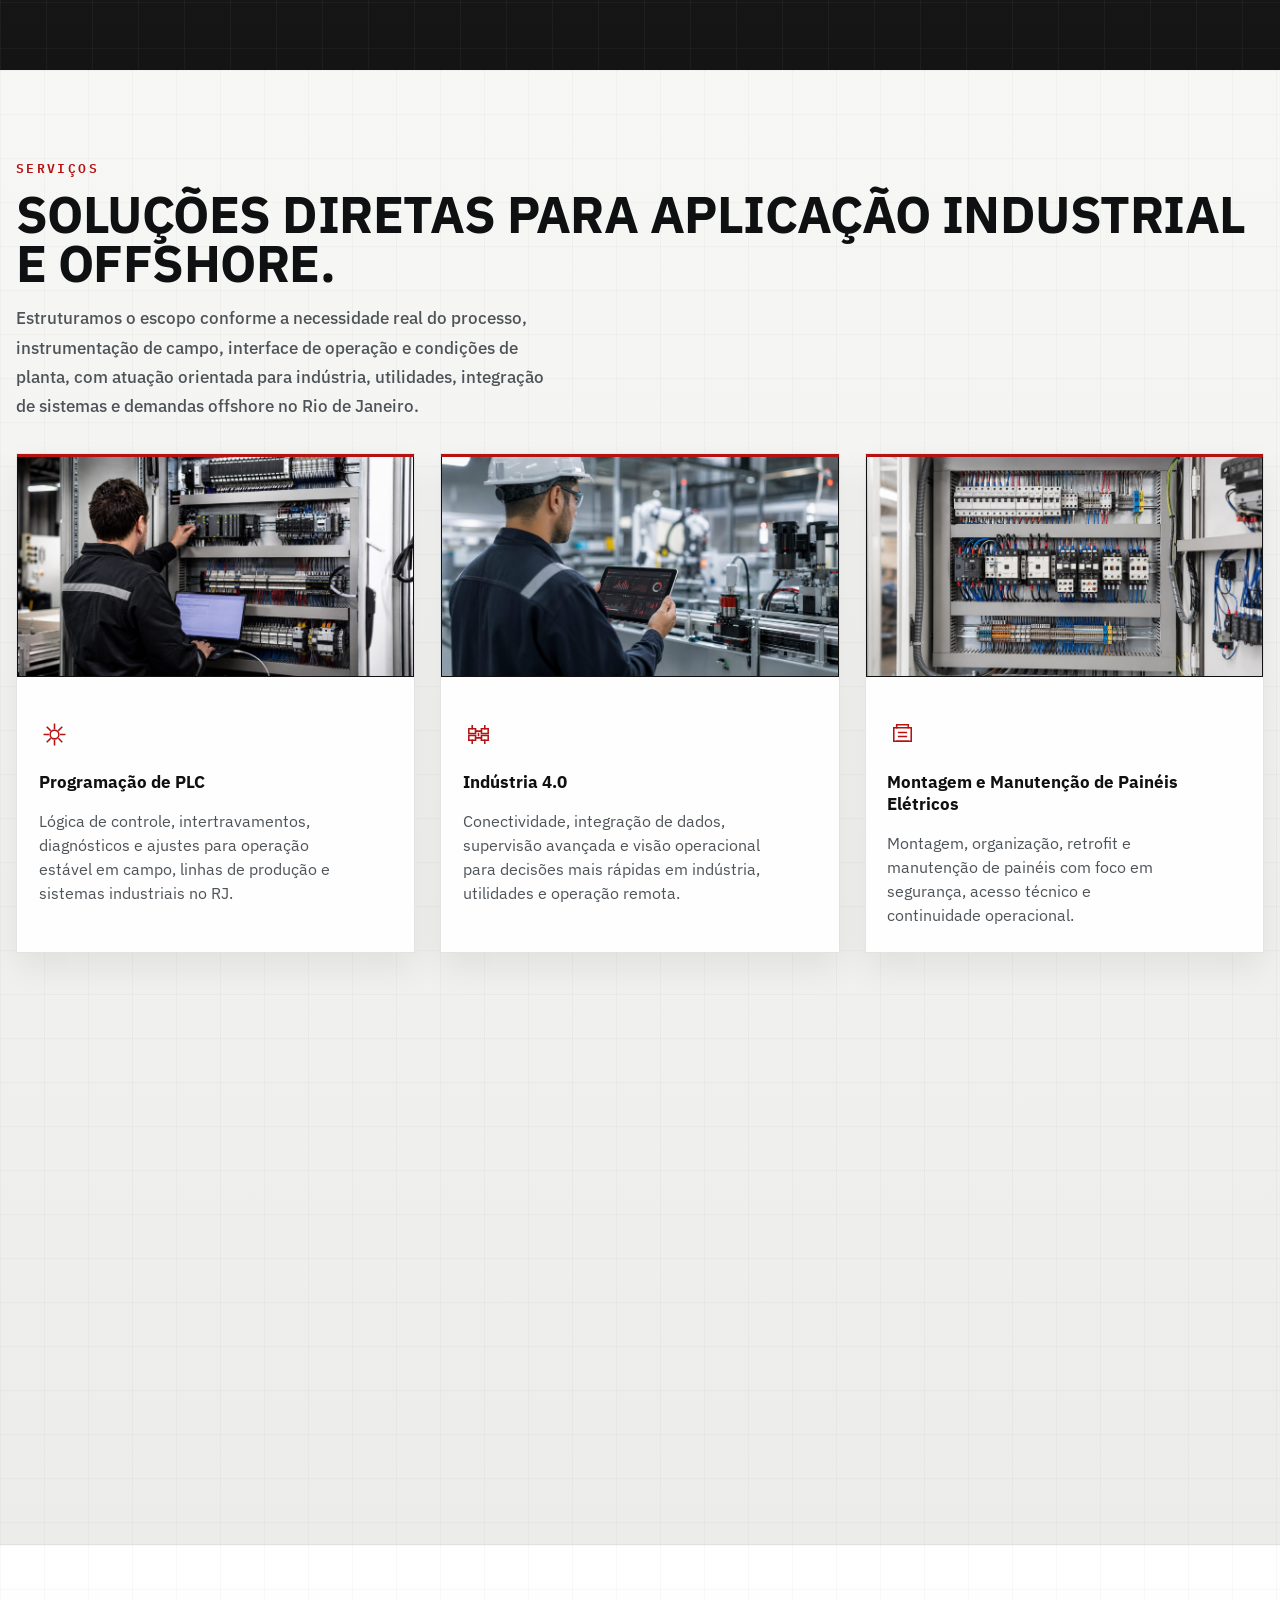
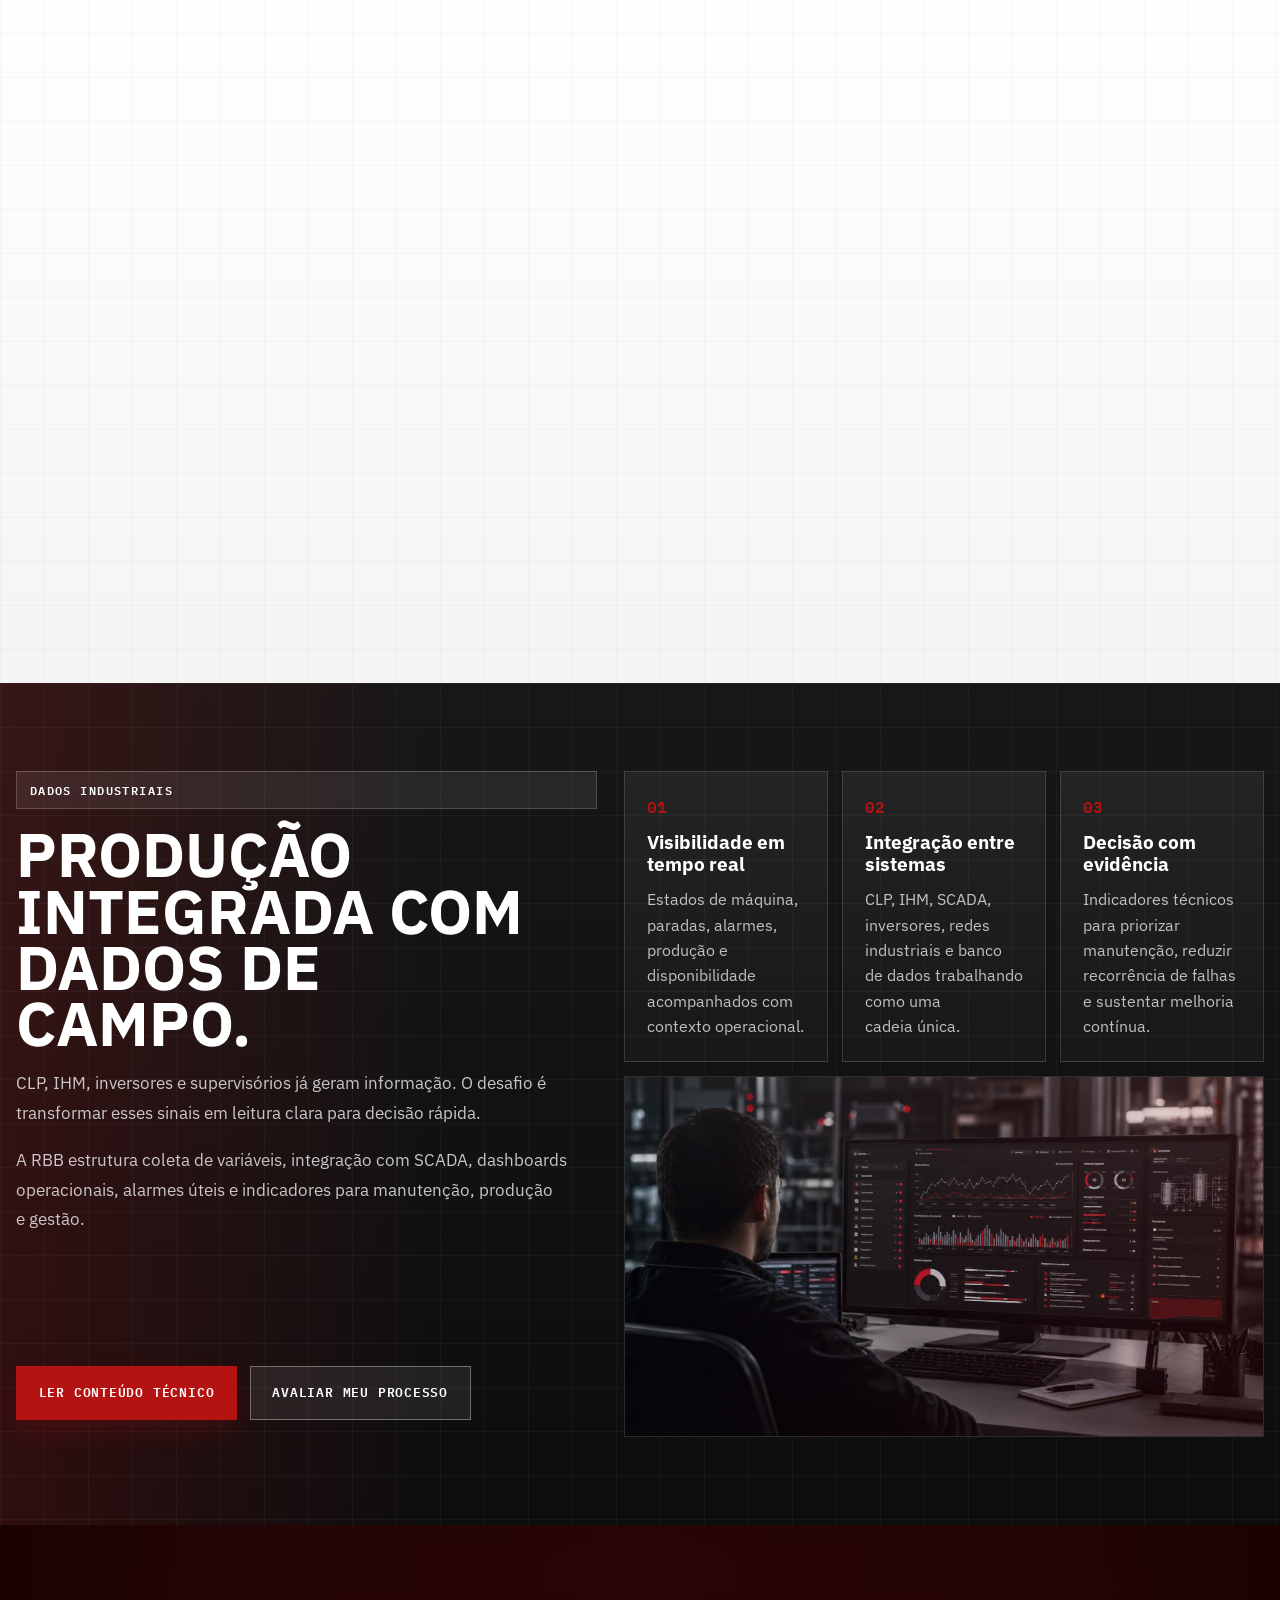
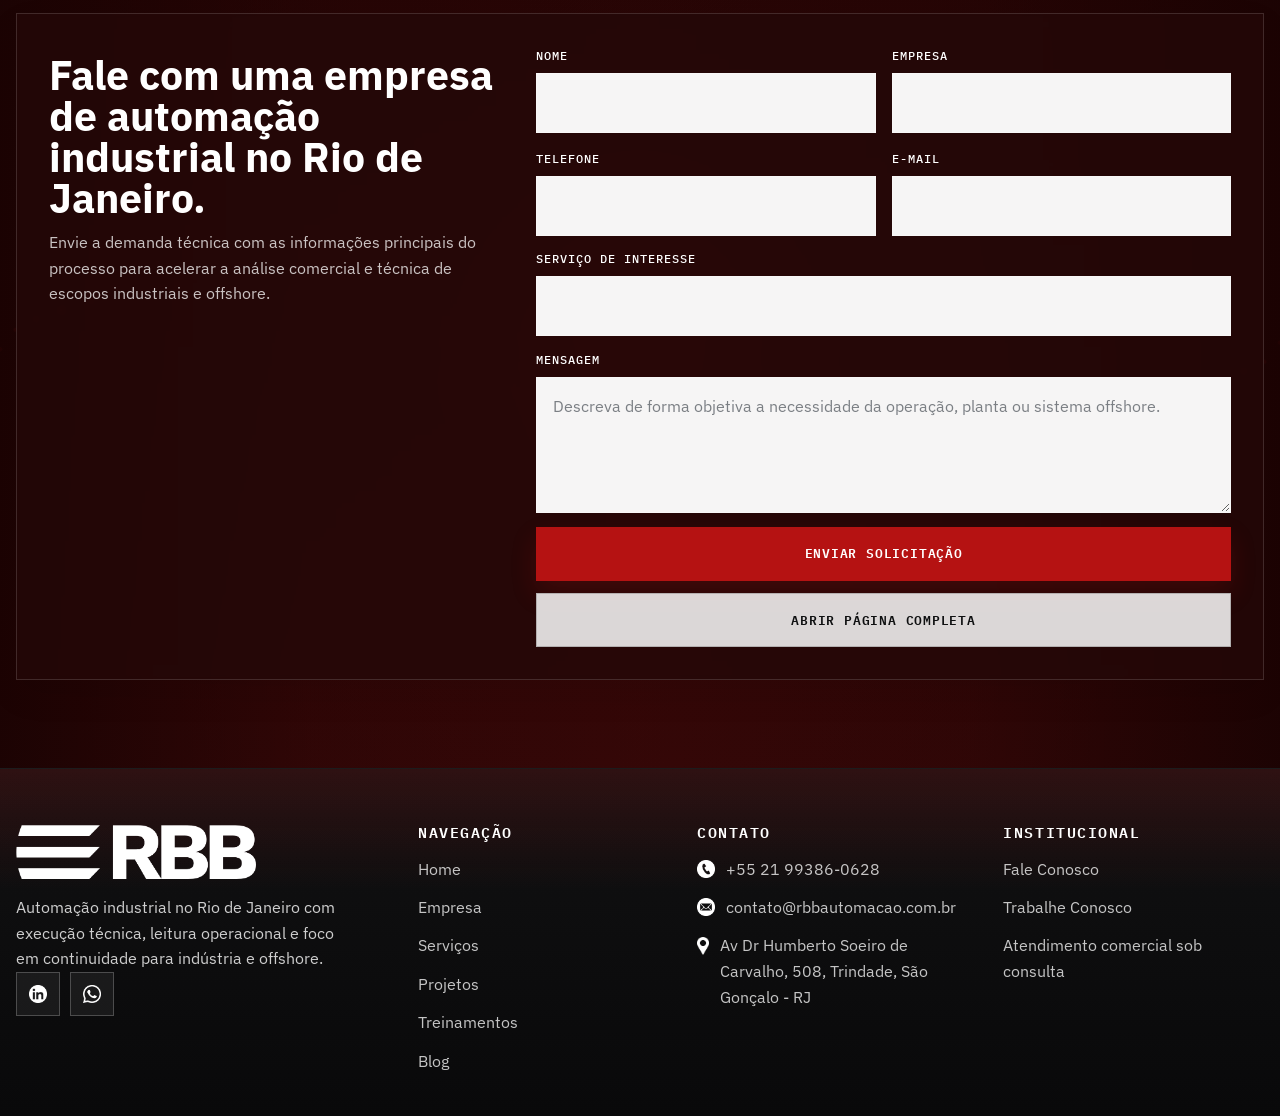
==== commit 13412697: "adiciona marcas parceiras, treinamento 4-20mA e melhorias gerais - Adiciona logos dos fornecedores (" ====
--- a/index.html
+++ b/index.html
@@ -13,6 +13,7 @@
     />
     <meta name="author" content="RBB Automação" />
     <meta name="theme-color" content="#b51212" />
+    <meta name="robots" content="index, follow, max-snippet:160, max-image-preview:large" />
     <link rel="canonical" href="https://rbbautomacao.com.br/" />
     <meta property="og:locale" content="pt_BR" />
     <meta property="og:type" content="website" />
@@ -44,12 +45,58 @@
       rel="stylesheet"
     />
     <link rel="icon" type="image/png" href="assets/img/logo/logo-padrao.png" />
+    <link rel="preload" as="image" href="assets/img/services/service-paineis-realista.jpg" fetchpriority="high" />
     <link rel="stylesheet" href="assets/css/global.css" />
     <link rel="stylesheet" href="assets/css/components.css" />
     <link rel="stylesheet" href="assets/css/pages.css" />
     <link rel="stylesheet" href="assets/css/responsive.css" />
+    <script type="application/ld+json">
+    {
+      "@context": "https://schema.org",
+      "@graph": [
+        {
+          "@type": "LocalBusiness",
+          "name": "RBB Automação Industrial",
+          "description": "Automação industrial no Rio de Janeiro com retrofit, painéis elétricos, programação de CLP, IHM, supervisório SCADA e comissionamento para indústria e offshore.",
+          "url": "https://rbbautomacao.com.br",
+          "telephone": "+5521993860628",
+          "email": "contato@rbbautomacao.com.br",
+          "address": {
+            "@type": "PostalAddress",
+            "streetAddress": "Av Dr Humberto Soeiro de Carvalho, 508",
+            "addressLocality": "São Gonçalo",
+            "addressRegion": "RJ",
+            "addressCountry": "BR"
+          },
+          "areaServed": ["Rio de Janeiro", "RJ"],
+          "sameAs": [
+            "https://www.linkedin.com/company/rbb-automa%C3%A7%C3%A3o/about/?viewAsMember=true"
+          ],
+          "hasOfferCatalog": {
+            "@type": "OfferCatalog",
+            "name": "Serviços de Automação Industrial",
+            "itemListElement": [
+              {"@type": "Offer", "itemOffered": {"@type": "Service", "name": "Programação de PLC e CLP"}},
+              {"@type": "Offer", "itemOffered": {"@type": "Service", "name": "Indústria 4.0 e Conectividade Industrial"}},
+              {"@type": "Offer", "itemOffered": {"@type": "Service", "name": "Montagem e Manutenção de Painéis Elétricos"}},
+              {"@type": "Offer", "itemOffered": {"@type": "Service", "name": "Desenvolvimento de IHM e Supervisório SCADA"}},
+              {"@type": "Offer", "itemOffered": {"@type": "Service", "name": "Parametrização de Drives e Servos Drives"}},
+              {"@type": "Offer", "itemOffered": {"@type": "Service", "name": "Treinamentos de Automação Industrial"}},
+              {"@type": "Offer", "itemOffered": {"@type": "Service", "name": "Retrofit de Máquinas e Sistemas Industriais"}}
+            ]
+          }
+        },
+        {
+          "@type": "WebSite",
+          "name": "RBB Automação",
+          "url": "https://rbbautomacao.com.br"
+        }
+      ]
+    }
+    </script>
   </head>
   <body class="page-home">
+    <a class="skip-link" href="#conteudo-principal">Ir para o conteúdo</a>
     <header class="site-header" id="topo">
       <div class="container header-inner">
         <div class="header-bar">
@@ -100,7 +147,7 @@
         </div>
       </div>
     </header>
-    <main>
+    <main id="conteudo-principal">
       <section class="hero-banner" id="home" aria-label="Banner principal">
         <div class="hero-banner__content">
           <div class="container hero-banner__inner reveal">
@@ -112,7 +159,30 @@
               <a class="btn btn-primary" href="fale-conosco.html">Solicitar proposta</a>
               <a class="btn btn-secondary btn-secondary--light" href="https://wa.me/5521993860628" target="_blank" rel="noopener">Falar no WhatsApp</a>
             </div>
-          </div>
+            <div class="hero-tags" aria-label="Áreas de atuação">
+              <span>Automação Industrial</span>
+              <span>Automação Elétrica e Instrumentação</span>
+              <span>Indústria e Offshore · RJ</span>
+            </div>
+          </div>
+        </div>
+      </section>
+
+      <section class="partners-section" aria-label="Marcas que trabalhamos">
+        <div class="container partners-inner">
+          <div class="partners-title">
+            <span class="section-index">Parceiros</span>
+            <h2>Fornecedores</h2>
+            <p class="partners-title__sub">Marcas que aplicamos em projetos industriais e offshore.</p>
+          </div>
+          <ul class="partners-row">
+            <li><img class="partner-logo" src="assets/img/brands/siemens.svg" alt="Siemens" loading="lazy" /></li>
+            <li><img class="partner-logo" src="assets/img/brands/allen-bradley.svg" alt="Allen-Bradley / Rockwell Automation" loading="lazy" /></li>
+            <li><img class="partner-logo" src="assets/img/brands/schneider.png" alt="Schneider Electric" loading="lazy" /></li>
+            <li><img class="partner-logo" src="assets/img/brands/weg.png" alt="WEG" loading="lazy" /></li>
+            <li><img class="partner-logo" src="assets/img/brands/abb.svg" alt="ABB" loading="lazy" /></li>
+            <li><img class="partner-logo" src="assets/img/brands/delta.png" alt="Delta" loading="lazy" /></li>
+          </ul>
         </div>
       </section>
 
@@ -120,10 +190,11 @@
           <div class="container about-grid about-grid--wide">
             <div class="about-copy reveal">
               <div class="about-heading">
+                <span class="section-index section-index--light">Sobre a empresa</span>
                 <h2>Quem somos</h2>
               </div>
               <p>
-                A RBB Automação atua no Rio de Janeiro com modernização, integração e suporte técnico para sistemas industriais, conectando elétrica, automação e operação em escopos pensados para a rotina real da planta e para ambientes com exigência de campo.
+                A RBB Automação atua no Rio de Janeiro com modernização, integração e suporte técnico para sistemas industriais, conectando automação elétrica, instrumentação e operação em escopos pensados para a rotina real da planta e para ambientes com exigência de campo.
               </p>
               <p>
                 Nossa entrega combina leitura operacional, clareza técnica e execução em campo para reduzir falhas, recuperar confiabilidade e sustentar resultado depois da partida, tanto em indústria quanto em aplicações offshore.
@@ -139,11 +210,11 @@
         <div class="container">
           <div class="services-header reveal">
             <div class="section-heading section-heading-inline">
+              <span class="section-index">Serviços</span>
               <h2>Soluções diretas para aplicação industrial e offshore.</h2>
             </div>
             <p>
-              Estruturamos o escopo conforme a necessidade real do processo, da
-              interface de operação e das condições de campo, com atuação orientada para plantas industriais, utilidades, integração de sistemas e demandas offshore no Rio de Janeiro.
+              Estruturamos o escopo conforme a necessidade real do processo, instrumentação de campo, interface de operação e condições de planta, com atuação orientada para indústria, utilidades, integração de sistemas e demandas offshore no Rio de Janeiro.
             </p>
           </div>
           <div class="services-grid services-grid--compact">
@@ -194,6 +265,46 @@
               <div class="service-icon"><svg viewBox="0 0 64 64" aria-hidden="true"><g fill="none" stroke="currentColor" stroke-width="3.2" stroke-linecap="square" stroke-linejoin="miter"><path d="M12 24l20-8 20 8-20 8z"/><path d="M20 32v8M32 32v8M44 32v8M14 46h36"/><path d="M22 46c0-4 4-7 10-7s10 3 10 7"/></g></svg></div>
               <h3>Treinamentos de Automação Industrial</h3>
               <p>Capacitação técnica para equipes de operação, manutenção e elétrica com foco em aplicação prática e leitura operacional do processo.</p>
+            </article>
+          </div>
+        </div>
+      </section>
+
+      <section class="why-rbb-section" aria-labelledby="why-rbb-heading">
+        <div class="container">
+          <div class="why-rbb-header reveal">
+            <span class="section-index">Por que a RBB</span>
+            <h2 id="why-rbb-heading">Resultado começa na execução de campo.</h2>
+            <p>Entregamos com o processo rodando. Cada escopo parte da leitura real da planta, não de uma proposta genérica.</p>
+          </div>
+          <div class="why-rbb-grid">
+            <article class="why-card reveal">
+              <div class="why-card__icon" aria-hidden="true">
+                <svg viewBox="0 0 64 64" fill="none" stroke="currentColor" stroke-width="3.2" stroke-linecap="square" stroke-linejoin="miter" aria-hidden="true"><rect x="12" y="18" width="16" height="28"/><rect x="36" y="18" width="16" height="28"/><path d="M28 32h8M20 26h8M20 38h8M36 26h8M36 38h8"/></svg>
+              </div>
+              <h3>Automação elétrica e instrumentação no mesmo escopo</h3>
+              <p>Projeto elétrico, instrumentação de campo, montagem de painel, programação de CLP e comissionamento sob responsabilidade técnica única, sem terceirização de etapas críticas.</p>
+            </article>
+            <article class="why-card reveal">
+              <div class="why-card__icon" aria-hidden="true">
+                <svg viewBox="0 0 64 64" fill="none" stroke="currentColor" stroke-width="3.2" stroke-linecap="square" stroke-linejoin="miter" aria-hidden="true"><circle cx="32" cy="32" r="16"/><circle cx="32" cy="32" r="6"/><path d="M32 8v8M32 48v8M8 32h8M48 32h8"/></svg>
+              </div>
+              <h3>Leitura operacional real</h3>
+              <p>Soluções desenvolvidas com atenção às condições de campo e à rotina do operador. Funciona na planta, não só na documentação.</p>
+            </article>
+            <article class="why-card reveal">
+              <div class="why-card__icon" aria-hidden="true">
+                <svg viewBox="0 0 64 64" fill="none" stroke="currentColor" stroke-width="3.2" stroke-linecap="square" stroke-linejoin="miter" aria-hidden="true"><circle cx="32" cy="32" r="9"/><path d="M32 11v8M32 45v8M11 32h8M45 32h8M17 17l6 6M41 41l6 6M47 17l-6 6M23 41l-6 6"/></svg>
+              </div>
+              <h3>Escopo ajustado à planta</h3>
+              <p>Análise técnica antes da proposta. Cada instalação tem restrições próprias que definem a solução mais segura, eficiente e sustentável.</p>
+            </article>
+            <article class="why-card reveal">
+              <div class="why-card__icon" aria-hidden="true">
+                <svg viewBox="0 0 64 64" fill="none" stroke="currentColor" stroke-width="3.2" stroke-linecap="square" stroke-linejoin="miter" aria-hidden="true"><path d="M32 10c-9.4 0-16 7.6-16 17 0 12.5 16 27 16 27s16-14.5 16-27c0-9.4-6.6-17-16-17z"/><circle cx="32" cy="27" r="5"/></svg>
+              </div>
+              <h3>Base no RJ com atuação offshore</h3>
+              <p>Estrutura para plantas industriais no Rio de Janeiro e capacidade de atendimento em projetos offshore e operações com exigência de campo.</p>
             </article>
           </div>
         </div>
@@ -329,6 +440,14 @@
       </div>
     </footer>
     <script src="assets/js/main.js"></script>
+    <script type="speculationrules">
+    {
+      "prerender": [{
+        "where": { "href_matches": "/*.html" },
+        "eagerness": "moderate"
+      }]
+    }
+    </script>
   </body>
 </html>
 
--- a/assets/css/global.css
+++ b/assets/css/global.css
@@ -77,6 +77,24 @@
   background: rgba(181, 18, 18, 0.18);
 }
 
+.skip-link {
+  position: absolute;
+  top: -100%;
+  left: 1rem;
+  z-index: 9999;
+  padding: 0.75rem 1.5rem;
+  background: var(--primary);
+  color: #ffffff;
+  font-weight: 700;
+  font-size: 0.9rem;
+  text-decoration: none;
+  transition: top 0.2s ease;
+}
+
+.skip-link:focus {
+  top: 1rem;
+}
+
 .container {
   width: min(calc(100% - 2rem), var(--container));
   margin: 0 auto;
@@ -111,6 +129,26 @@
 .reveal.is-visible {
   opacity: 1;
   transform: translateY(0);
+}
+
+@media (prefers-reduced-motion: reduce) {
+  .reveal,
+  .reveal.is-visible {
+    opacity: 1;
+    transform: none;
+    transition: none;
+  }
+
+  .btn,
+  .service-card,
+  .blog-card,
+  .why-card,
+  .partner-logo,
+  .header-social a,
+  .footer-social a,
+  .whatsapp-float {
+    transition: none !important;
+  }
 }
 
 .section-index {
--- a/assets/css/components.css
+++ b/assets/css/components.css
@@ -435,6 +435,7 @@
 }
 
 .field-error {
+  display: block;
   color: #8e1212;
   font-size: 0.85rem;
 }
--- a/assets/css/pages.css
+++ b/assets/css/pages.css
@@ -50,7 +50,8 @@
   flex-direction: column;
   align-items: flex-start;
   text-align: left;
-  padding: clamp(2.5rem, 6vw, 4.5rem) 0;
+  padding: clamp(4rem, 9vw, 7rem) 0;
+  gap: 1.6rem;
 }
 
 .hero-banner__inner.reveal {
@@ -59,17 +60,20 @@
 }
 
 .hero-banner__inner h1 {
-  max-width: min(16ch, 100%);
-  font-size: clamp(3.2rem, 6vw, 6.2rem);
-  line-height: 0.94;
+  max-width: min(22ch, 100%);
+  font-size: clamp(2.4rem, 4.2vw, 4.4rem);
+  line-height: 1.05;
   text-transform: uppercase;
-  margin: 0.8rem 0 1rem;
+  margin: 0;
+  letter-spacing: -0.005em;
 }
 
 .hero-banner__inner p:not(.section-index) {
   max-width: 58ch;
   color: rgba(255, 255, 255, 0.82);
   font-size: 1.08rem;
+  line-height: 1.6;
+  margin: 0;
 }
 
 .hero-actions {
@@ -77,7 +81,29 @@
   flex-wrap: wrap;
   justify-content: flex-start;
   gap: 0.8rem;
-  margin-top: 1.5rem;
+  margin-top: 0.8rem;
+}
+
+.hero-tags {
+  display: flex;
+  flex-wrap: wrap;
+  gap: 0.6rem;
+  margin-top: 1.4rem;
+}
+
+.hero-tags span {
+  display: inline-flex;
+  align-items: center;
+  min-height: 34px;
+  padding: 0 0.85rem;
+  border: 1px solid rgba(255, 255, 255, 0.2);
+  background: rgba(255, 255, 255, 0.06);
+  font-family: 'IBM Plex Mono', monospace;
+  font-size: 0.72rem;
+  font-weight: 600;
+  letter-spacing: 0.08em;
+  text-transform: uppercase;
+  color: rgba(255, 255, 255, 0.7);
 }
 
 .about-section,
@@ -161,6 +187,7 @@
   line-height: 0.95;
   margin-top: 0.7rem;
   text-transform: uppercase;
+  letter-spacing: -0.01em;
 }
 
 .section-heading-inline {
@@ -195,6 +222,7 @@
   line-height: 0.95;
   margin: 0;
   text-transform: none;
+  letter-spacing: -0.01em;
 }
 
 .about-brand {
@@ -1550,3 +1578,224 @@
   background: rgba(128, 16, 16, 0.1);
   color: #8b1111;
 }
+
+/* ─── Por que a RBB ────────────────────────────────────── */
+.why-rbb-section {
+  padding: 5.5rem 0;
+  background:
+    linear-gradient(90deg, rgba(17, 17, 17, 0.028) 1px, transparent 1px),
+    linear-gradient(rgba(17, 17, 17, 0.028) 1px, transparent 1px),
+    linear-gradient(180deg, #ffffff 0%, #f4f4f2 100%);
+  background-size: 44px 44px, 44px 44px, auto;
+  border-top: 1px solid rgba(17, 17, 17, 0.08);
+}
+
+.why-rbb-header {
+  display: grid;
+  gap: 0.85rem;
+  margin-bottom: 2.5rem;
+}
+
+.why-rbb-header h2 {
+  font-size: clamp(2.2rem, 3.5vw, 3.4rem);
+  line-height: 1;
+  text-transform: uppercase;
+  margin: 0.4rem 0 0;
+  letter-spacing: -0.01em;
+}
+
+.why-rbb-header p {
+  font-size: 1.05rem;
+  color: var(--text-soft);
+  line-height: 1.65;
+  max-width: 52ch;
+  margin: 0;
+}
+
+.why-rbb-grid {
+  display: grid;
+  grid-template-columns: repeat(4, minmax(0, 1fr));
+  gap: 1.2rem;
+}
+
+.why-card {
+  display: grid;
+  align-content: start;
+  gap: 0.9rem;
+  padding: 1.65rem;
+  border: 1px solid rgba(17, 17, 17, 0.11);
+  border-top: 3px solid var(--primary);
+  background: rgba(255, 255, 255, 0.9);
+  box-shadow: var(--shadow-soft);
+  transition: transform var(--transition), box-shadow var(--transition);
+}
+
+.why-card:hover {
+  transform: translateY(-4px);
+  box-shadow: var(--shadow-card);
+}
+
+.why-card__icon {
+  width: 44px;
+  height: 44px;
+  display: grid;
+  place-items: center;
+  color: var(--primary);
+  background: rgba(181, 18, 18, 0.07);
+  border: 1px solid rgba(181, 18, 18, 0.16);
+}
+
+.why-card__icon svg {
+  width: 34px;
+  height: 34px;
+}
+
+.why-card h3 {
+  font-size: 1.08rem;
+  line-height: 1.2;
+}
+
+.why-card p {
+  color: var(--text-soft);
+  font-size: 0.97rem;
+  line-height: 1.62;
+}
+
+@media (max-width: 1140px) {
+  .why-rbb-grid {
+    grid-template-columns: repeat(2, minmax(0, 1fr));
+  }
+}
+
+@media (max-width: 640px) {
+  .why-rbb-section {
+    padding: 4rem 0;
+  }
+  .why-rbb-grid {
+    grid-template-columns: 1fr;
+    gap: 0.9rem;
+  }
+  .why-card {
+    padding: 1.35rem;
+  }
+}
+
+@media (max-width: 420px) {
+  .why-rbb-grid {
+    gap: 0.75rem;
+  }
+}
+
+/* ─── Seção de fornecedores ─────────────────────────────── */
+.partners-section {
+  background: #ffffff;
+  padding: 4rem 0 3.5rem;
+  border-top: 1px solid rgba(17, 17, 17, 0.08);
+  border-bottom: 1px solid rgba(17, 17, 17, 0.08);
+}
+
+.partners-inner {
+  display: flex;
+  flex-direction: column;
+  gap: 2.6rem;
+  align-items: center;
+}
+
+.partners-title {
+  display: flex;
+  flex-direction: column;
+  align-items: center;
+  text-align: center;
+  gap: 0.55rem;
+}
+
+.partners-title h2 {
+  margin: 0;
+  font-size: clamp(2rem, 3.5vw, 3rem);
+  font-weight: 700;
+  color: var(--text);
+  letter-spacing: -0.02em;
+  line-height: 1;
+  text-transform: uppercase;
+}
+
+.partners-title__sub {
+  margin: 0.1rem 0 0;
+  font-size: 0.9rem;
+  color: var(--text-soft);
+  text-align: center;
+  max-width: 46ch;
+  line-height: 1.5;
+}
+
+.partners-row {
+  list-style: none;
+  margin: 0;
+  padding: 1rem 0 0;
+  display: grid;
+  grid-template-columns: repeat(6, 1fr);
+  align-items: center;
+  justify-items: center;
+  gap: 2.5rem 3.5rem;
+  width: 100%;
+}
+
+.partners-row li {
+  display: flex;
+  align-items: center;
+  justify-content: center;
+  width: 100%;
+  height: 64px;
+}
+
+.partner-logo {
+  height: 64px;
+  width: auto;
+  max-width: 100%;
+  display: block;
+  object-fit: contain;
+  filter: grayscale(1) opacity(0.55);
+  transition: filter 0.28s ease, transform 0.22s ease;
+}
+
+.partner-logo:hover {
+  filter: grayscale(0) opacity(1);
+  transform: translateY(-3px);
+}
+
+/* Escala individual por marca — altere o valor de scale() para ajustar cada logo */
+.partner-logo[alt="Siemens"] { transform: scale(2.40); }
+.partner-logo[alt="Siemens"]:hover { transform: scale(2.40) translateY(-3px); }
+.partner-logo[alt="Allen-Bradley / Rockwell Automation"] { transform: scale(1.00); }
+.partner-logo[alt="Allen-Bradley / Rockwell Automation"]:hover { transform: scale(1.00) translateY(-3px); }
+.partner-logo[alt="Schneider Electric"] { transform: scale(1.00); }
+.partner-logo[alt="Schneider Electric"]:hover { transform: scale(1.00) translateY(-3px); }
+.partner-logo[alt="WEG"] { transform: scale(0.80); }
+.partner-logo[alt="WEG"]:hover { transform: scale(0.80) translateY(-3px); }
+.partner-logo[alt="ABB"] { transform: scale(1.20); }
+.partner-logo[alt="ABB"]:hover { transform: scale(1.20) translateY(-3px); }
+.partner-logo[alt="Delta"] { transform: scale(1.35); }
+.partner-logo[alt="Delta"]:hover { transform: scale(1.35) translateY(-3px); }
+
+@media (max-width: 980px) {
+  .partners-row {
+    grid-template-columns: repeat(3, 1fr);
+    gap: 2.5rem 2.5rem;
+  }
+}
+
+@media (max-width: 720px) {
+  .partners-section {
+    padding: 3rem 0 2.5rem;
+  }
+  .partners-row {
+    grid-template-columns: repeat(2, 1fr);
+    gap: 2rem 1.8rem;
+  }
+  .partners-row li {
+    height: 48px;
+  }
+  .partner-logo {
+    height: 48px;
+  }
+}
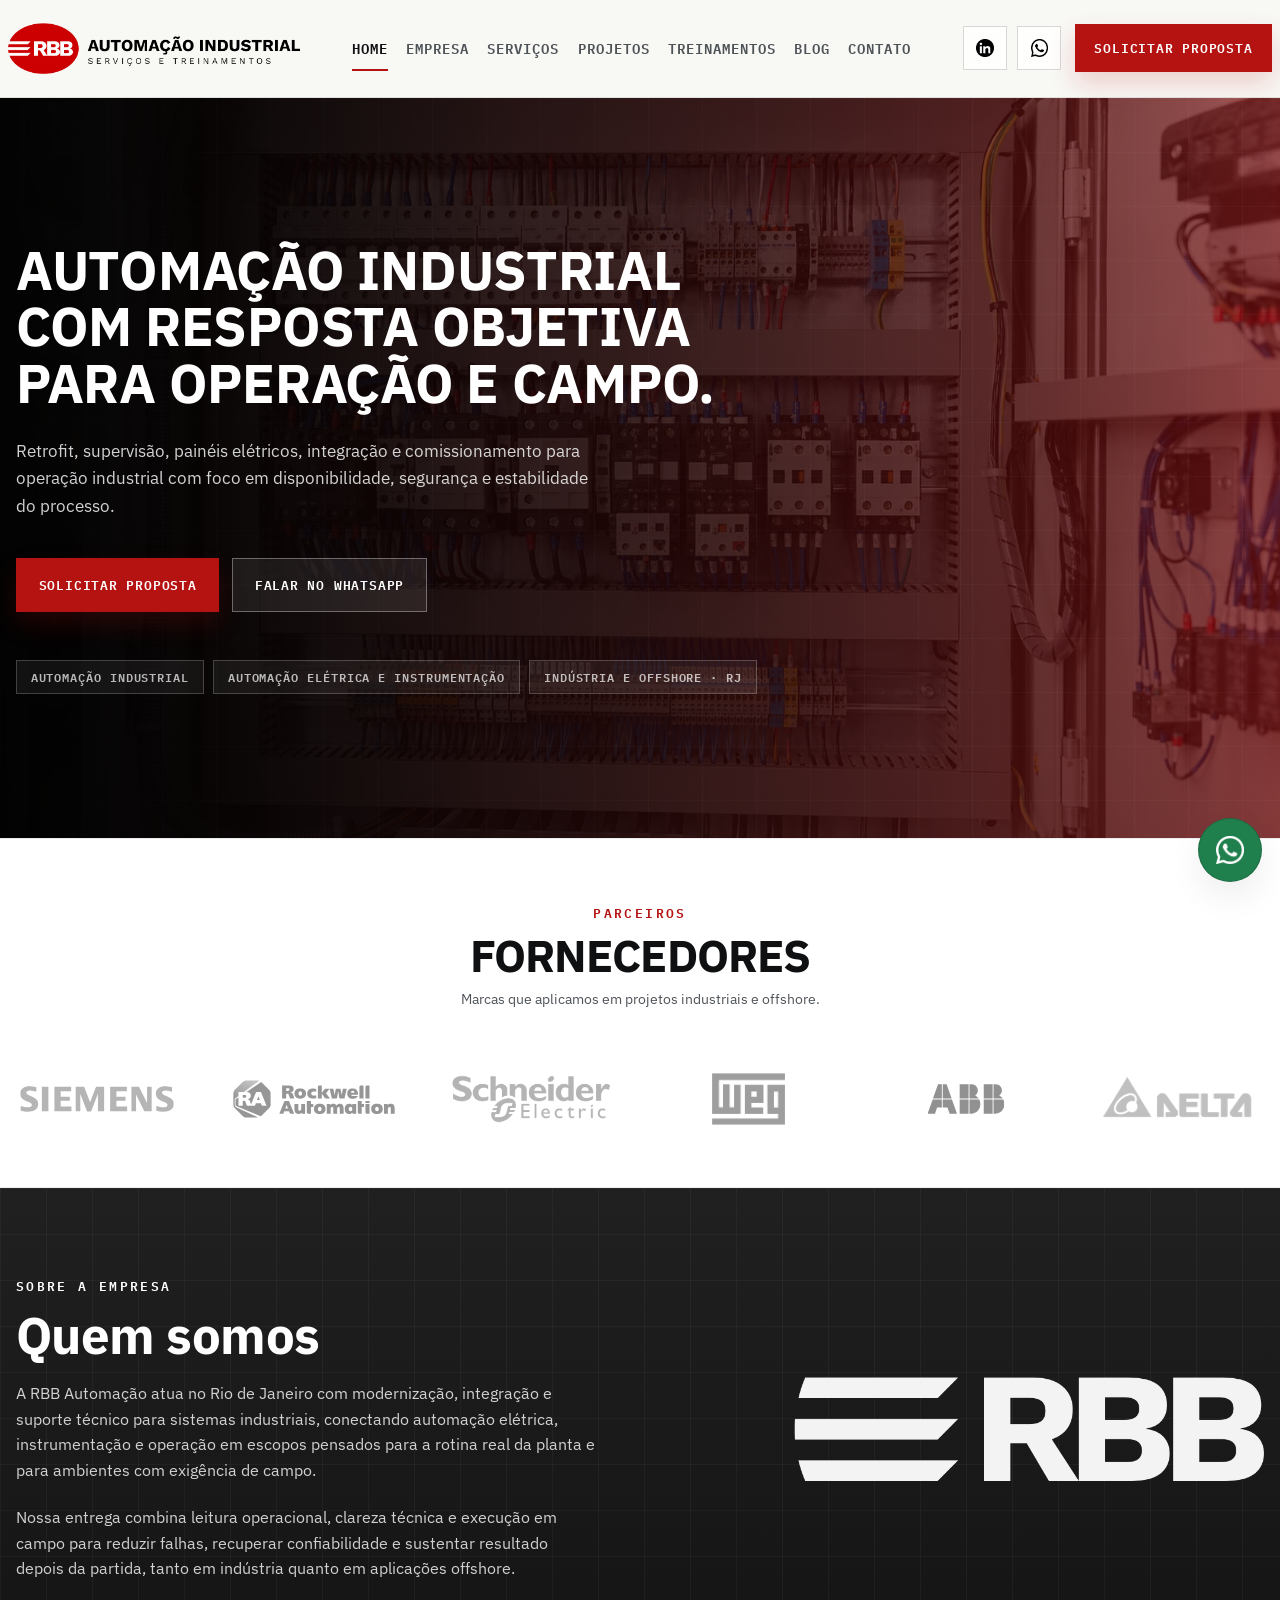
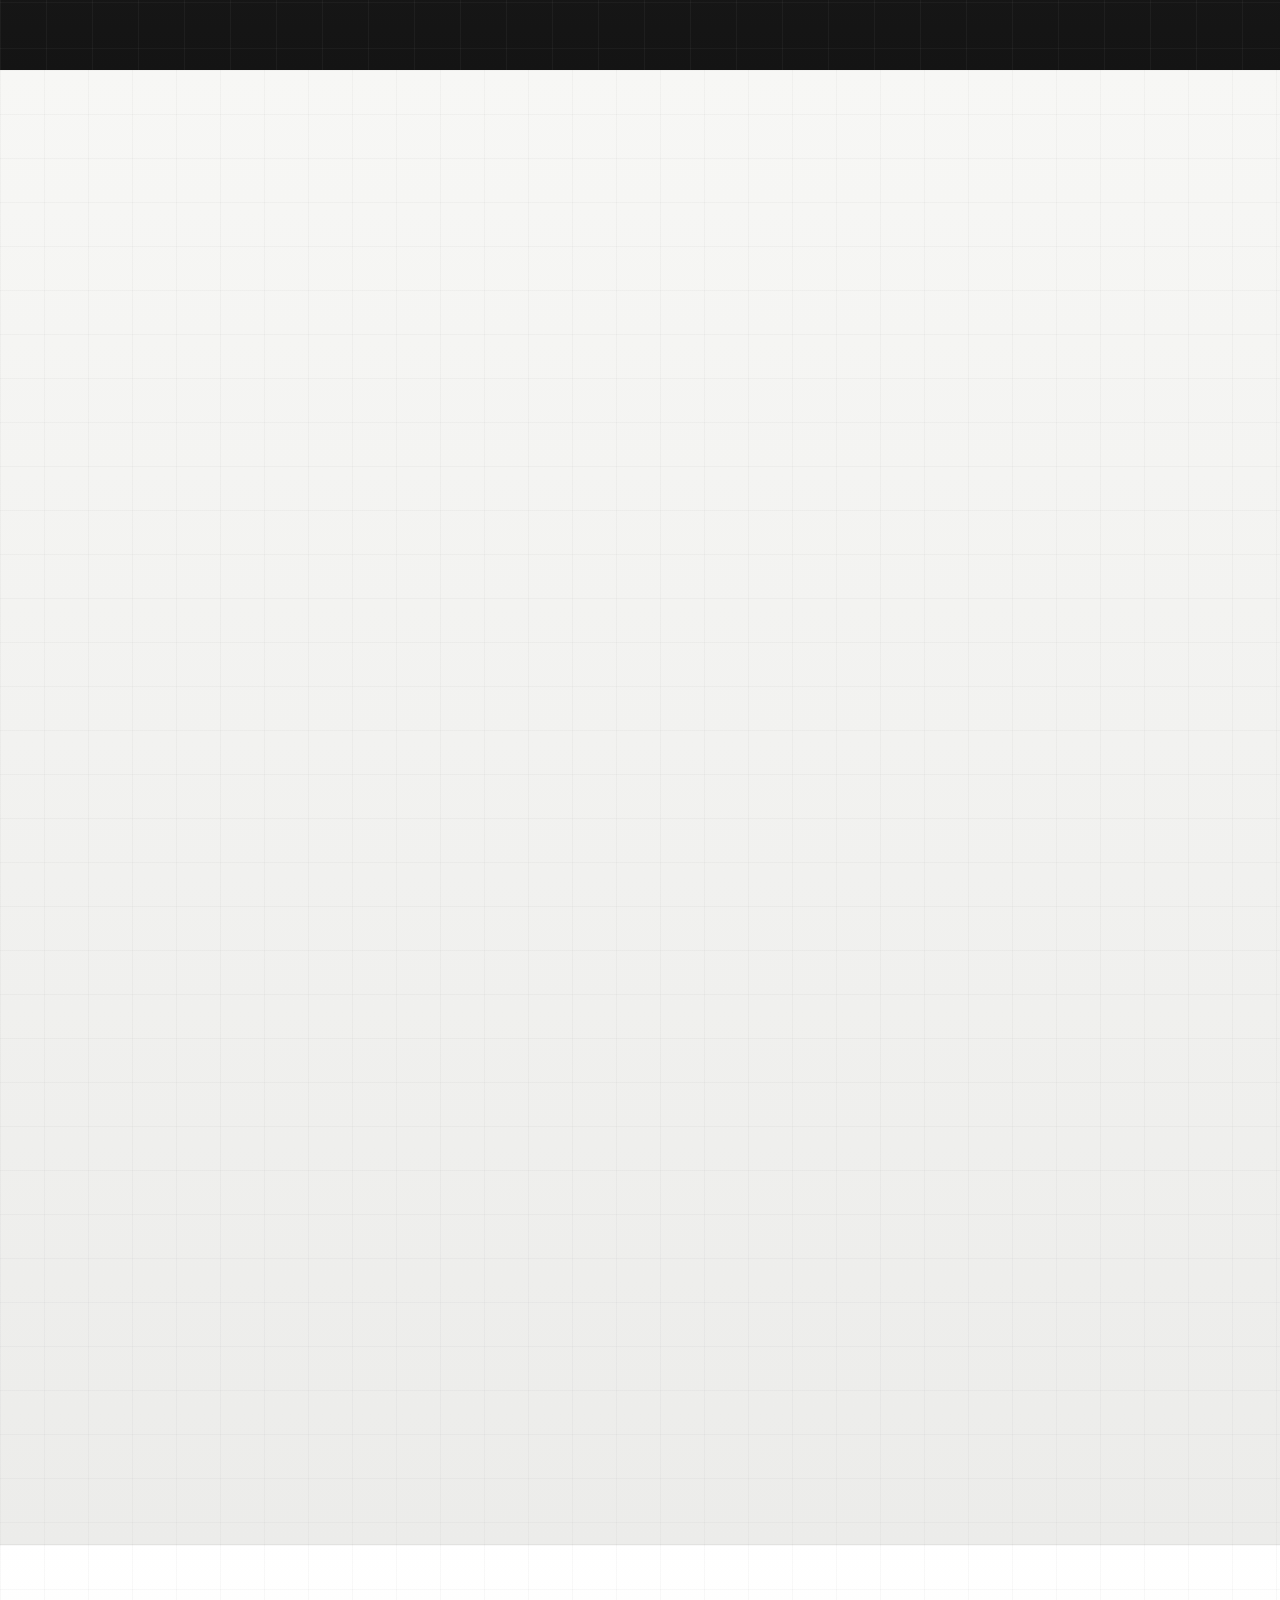
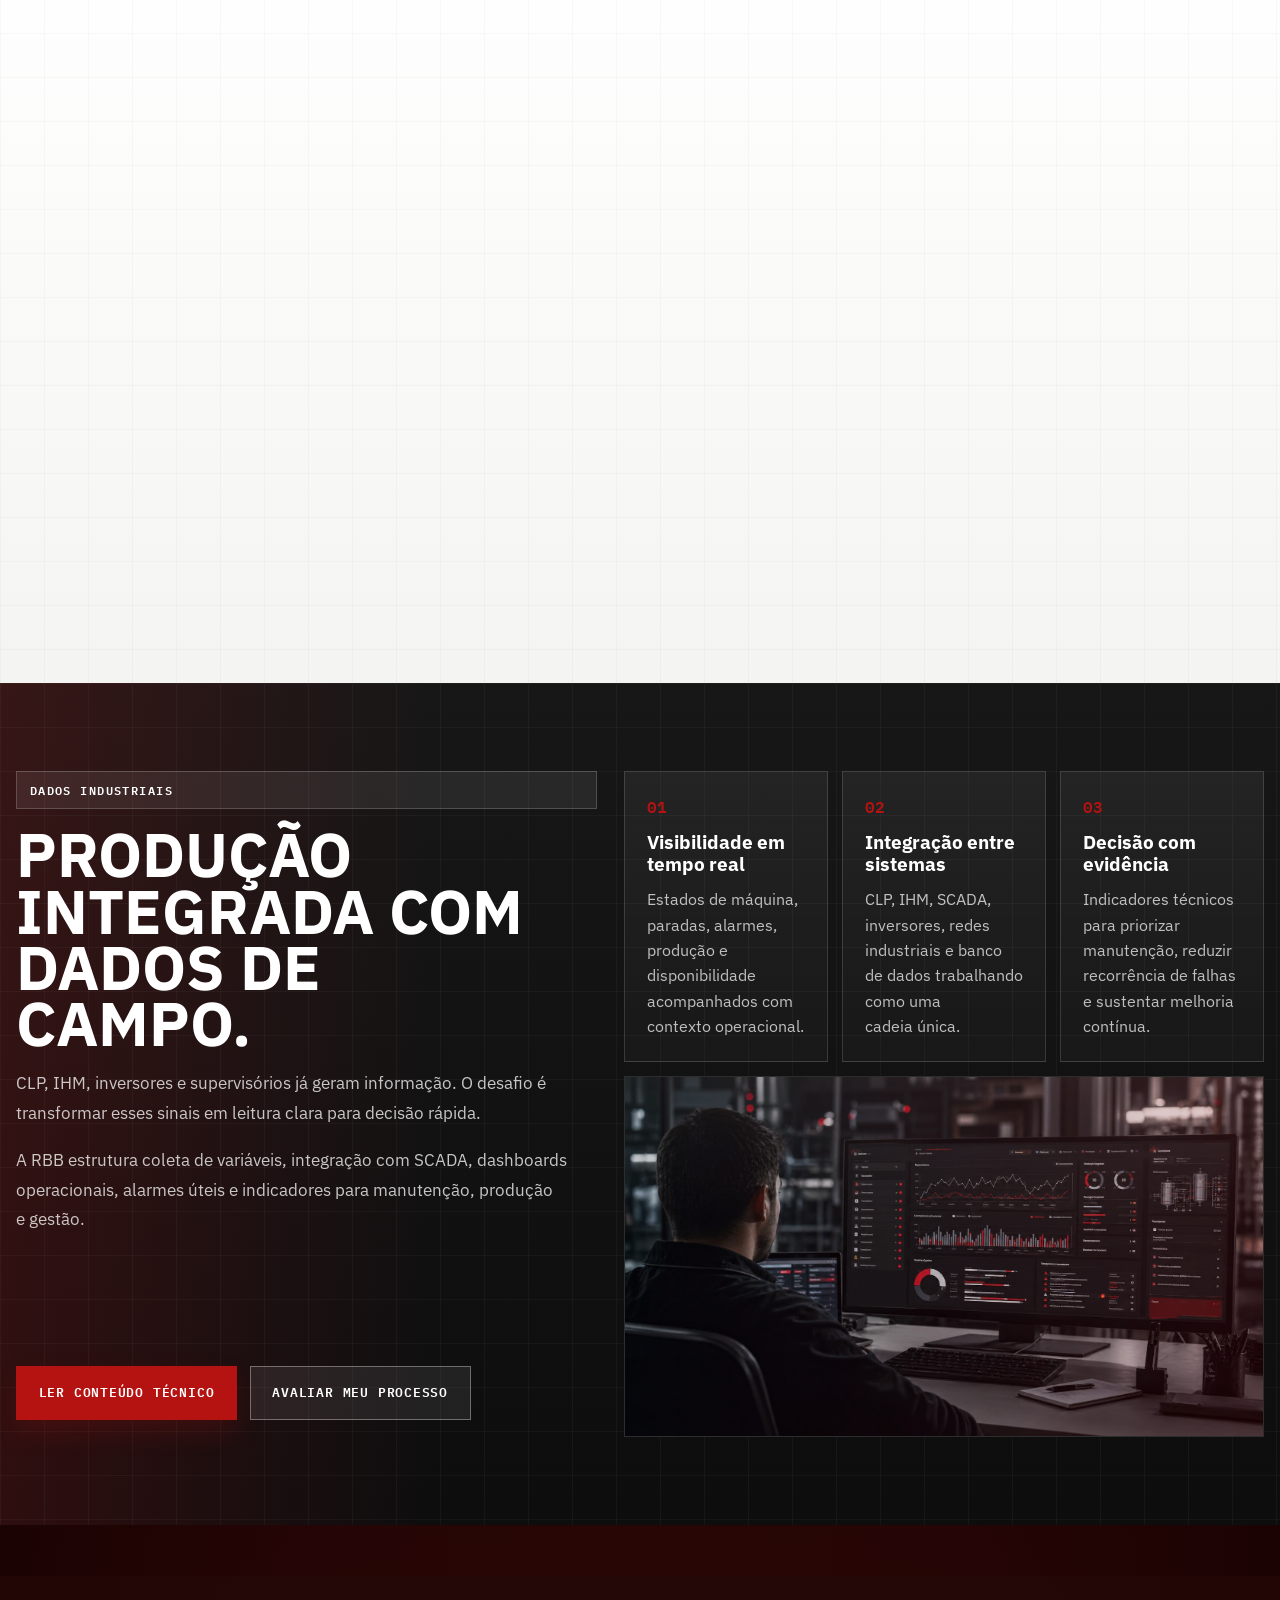
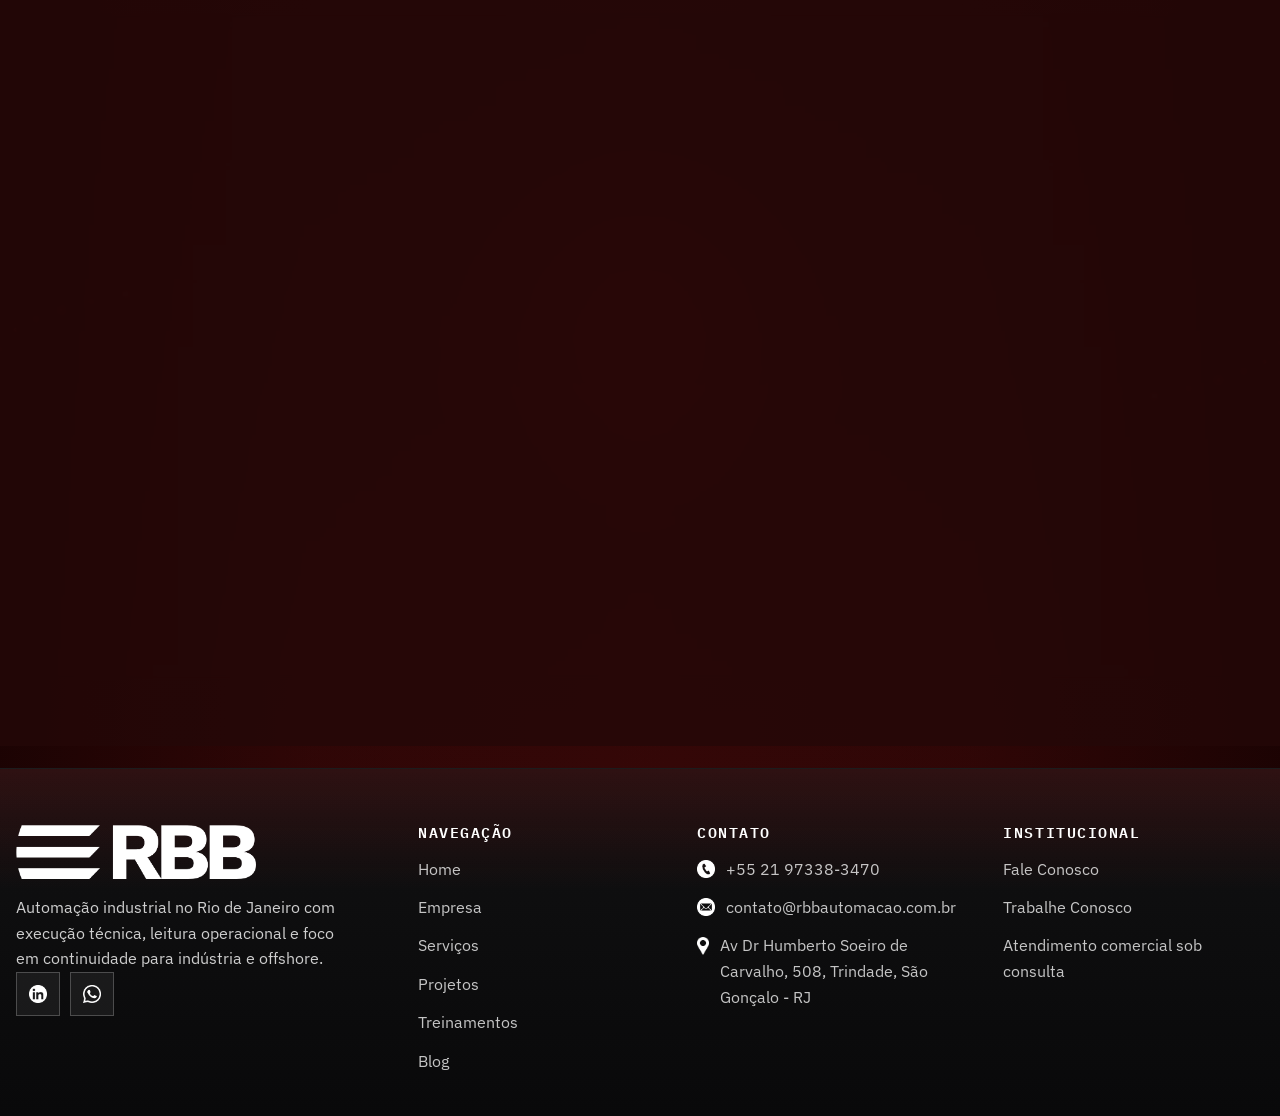
==== commit 9a0bf5bf: "Atualiza número de telefone/WhatsApp da empresa Co-Authored-By: Claude Sonnet 4.6 <noreply@anthropic" ====
--- a/index.html
+++ b/index.html
@@ -59,7 +59,7 @@
           "name": "RBB Automação Industrial",
           "description": "Automação industrial no Rio de Janeiro com retrofit, painéis elétricos, programação de CLP, IHM, supervisório SCADA e comissionamento para indústria e offshore.",
           "url": "https://rbbautomacao.com.br",
-          "telephone": "+5521993860628",
+          "telephone": "+5521973383470",
           "email": "contato@rbbautomacao.com.br",
           "address": {
             "@type": "PostalAddress",
@@ -123,7 +123,7 @@
                 <img src="assets/img/social/linkedin-preto.png" alt="" />
               </a>
               <a
-                href="https://wa.me/5521993860628"
+                href="https://wa.me/5521973383470"
                 target="_blank"
                 rel="noopener"
                 aria-label="WhatsApp da RBB Automação"
@@ -157,7 +157,7 @@
             </p>
             <div class="hero-actions">
               <a class="btn btn-primary" href="fale-conosco.html">Solicitar proposta</a>
-              <a class="btn btn-secondary btn-secondary--light" href="https://wa.me/5521993860628" target="_blank" rel="noopener">Falar no WhatsApp</a>
+              <a class="btn btn-secondary btn-secondary--light" href="https://wa.me/5521973383470" target="_blank" rel="noopener">Falar no WhatsApp</a>
             </div>
             <div class="hero-tags" aria-label="Áreas de atuação">
               <span>Automação Industrial</span>
@@ -397,7 +397,7 @@
         </div>
       </section>
     </main>
-    <a class="whatsapp-float" href="https://wa.me/5521993860628" target="_blank" rel="noopener" aria-label="Abrir conversa no WhatsApp">
+    <a class="whatsapp-float" href="https://wa.me/5521973383470" target="_blank" rel="noopener" aria-label="Abrir conversa no WhatsApp">
       <img src="assets/img/social/whatsapp-branco.png" alt="" />
     </a>
     <footer class="site-footer">
@@ -407,7 +407,7 @@
           <p>Automação industrial no Rio de Janeiro com execução técnica, leitura operacional e foco em continuidade para indústria e offshore.</p>
           <div class="footer-social">
             <a href="https://www.linkedin.com/company/rbb-automa%C3%A7%C3%A3o/about/?viewAsMember=true" target="_blank" rel="noopener" aria-label="LinkedIn da RBB Automação"><img src="assets/img/social/linkedin-branco.png" alt="" /></a>
-            <a href="https://wa.me/5521993860628" target="_blank" rel="noopener" aria-label="WhatsApp da RBB Automação"><img src="assets/img/social/whatsapp-branco.png" alt="" /></a>
+            <a href="https://wa.me/5521973383470" target="_blank" rel="noopener" aria-label="WhatsApp da RBB Automação"><img src="assets/img/social/whatsapp-branco.png" alt="" /></a>
           </div>
         </div>
         <div>
@@ -424,7 +424,7 @@
         <div>
           <h3>Contato</h3>
           <ul class="footer-list footer-contact">
-            <li><img src="assets/img/icons/icone-contato.png" alt="" /><a href="tel:5521993860628">+55 21 99386-0628</a></li>
+            <li><img src="assets/img/icons/icone-contato.png" alt="" /><a href="tel:5521973383470">+55 21 97338-3470</a></li>
             <li><img src="assets/img/icons/icone-email.png" alt="" /><a href="mailto:contato@rbbautomacao.com.br">contato@rbbautomacao.com.br</a></li>
             <li><img src="assets/img/icons/icone-localizacao.png" alt="" /><span>Av Dr Humberto Soeiro de Carvalho, 508, Trindade, São Gonçalo - RJ</span></li>
           </ul>
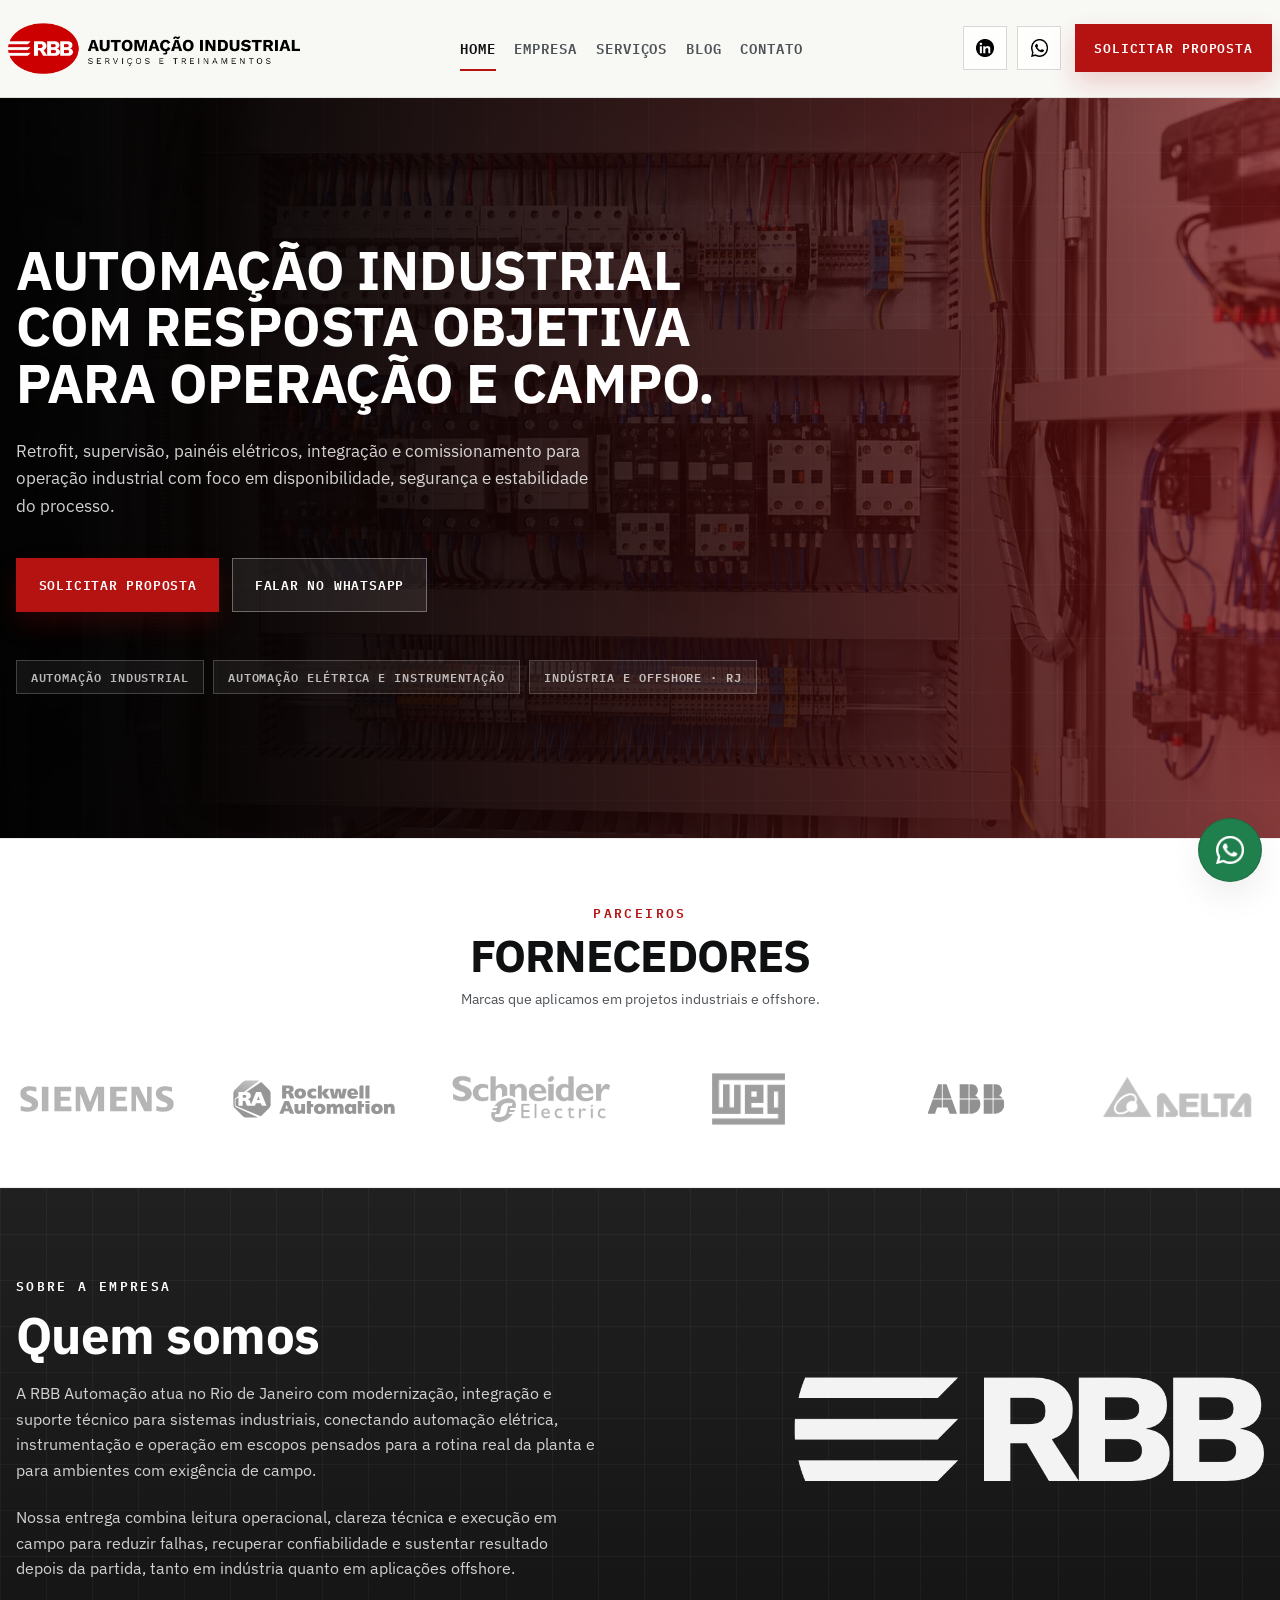
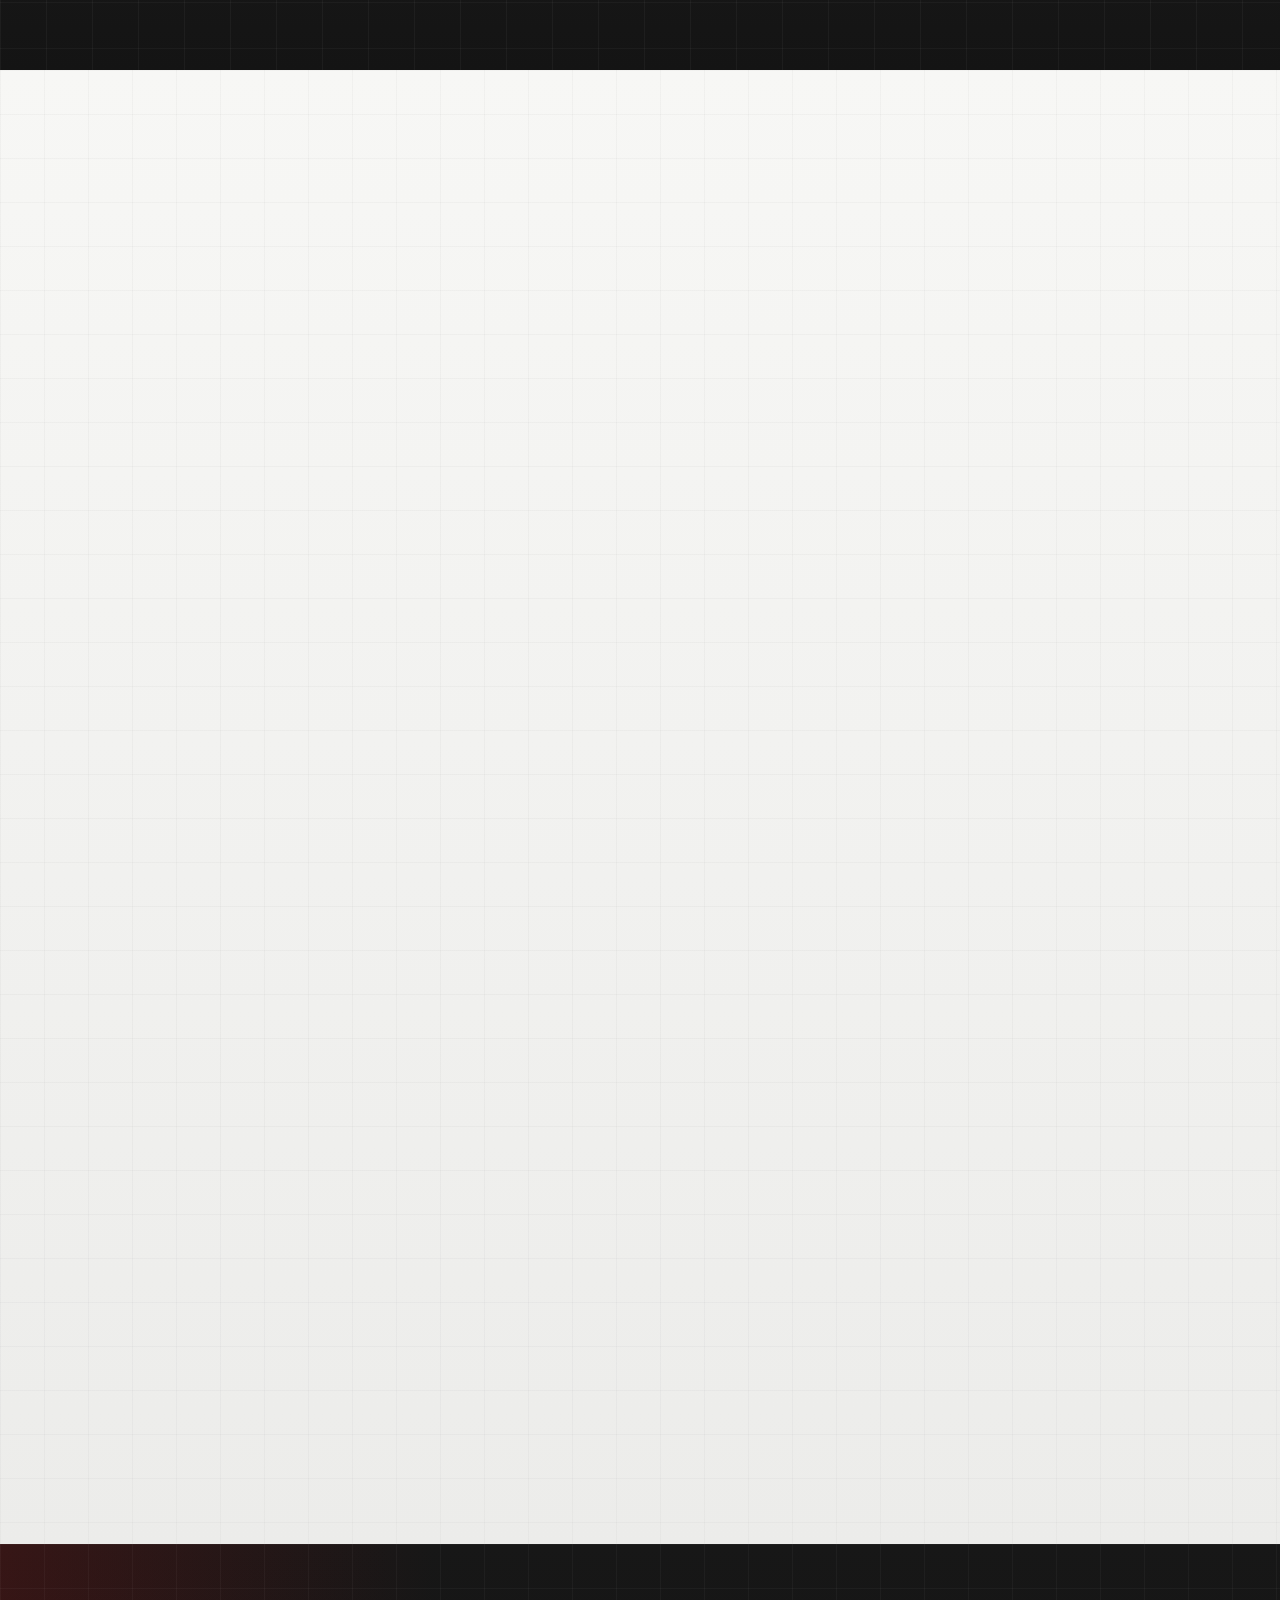
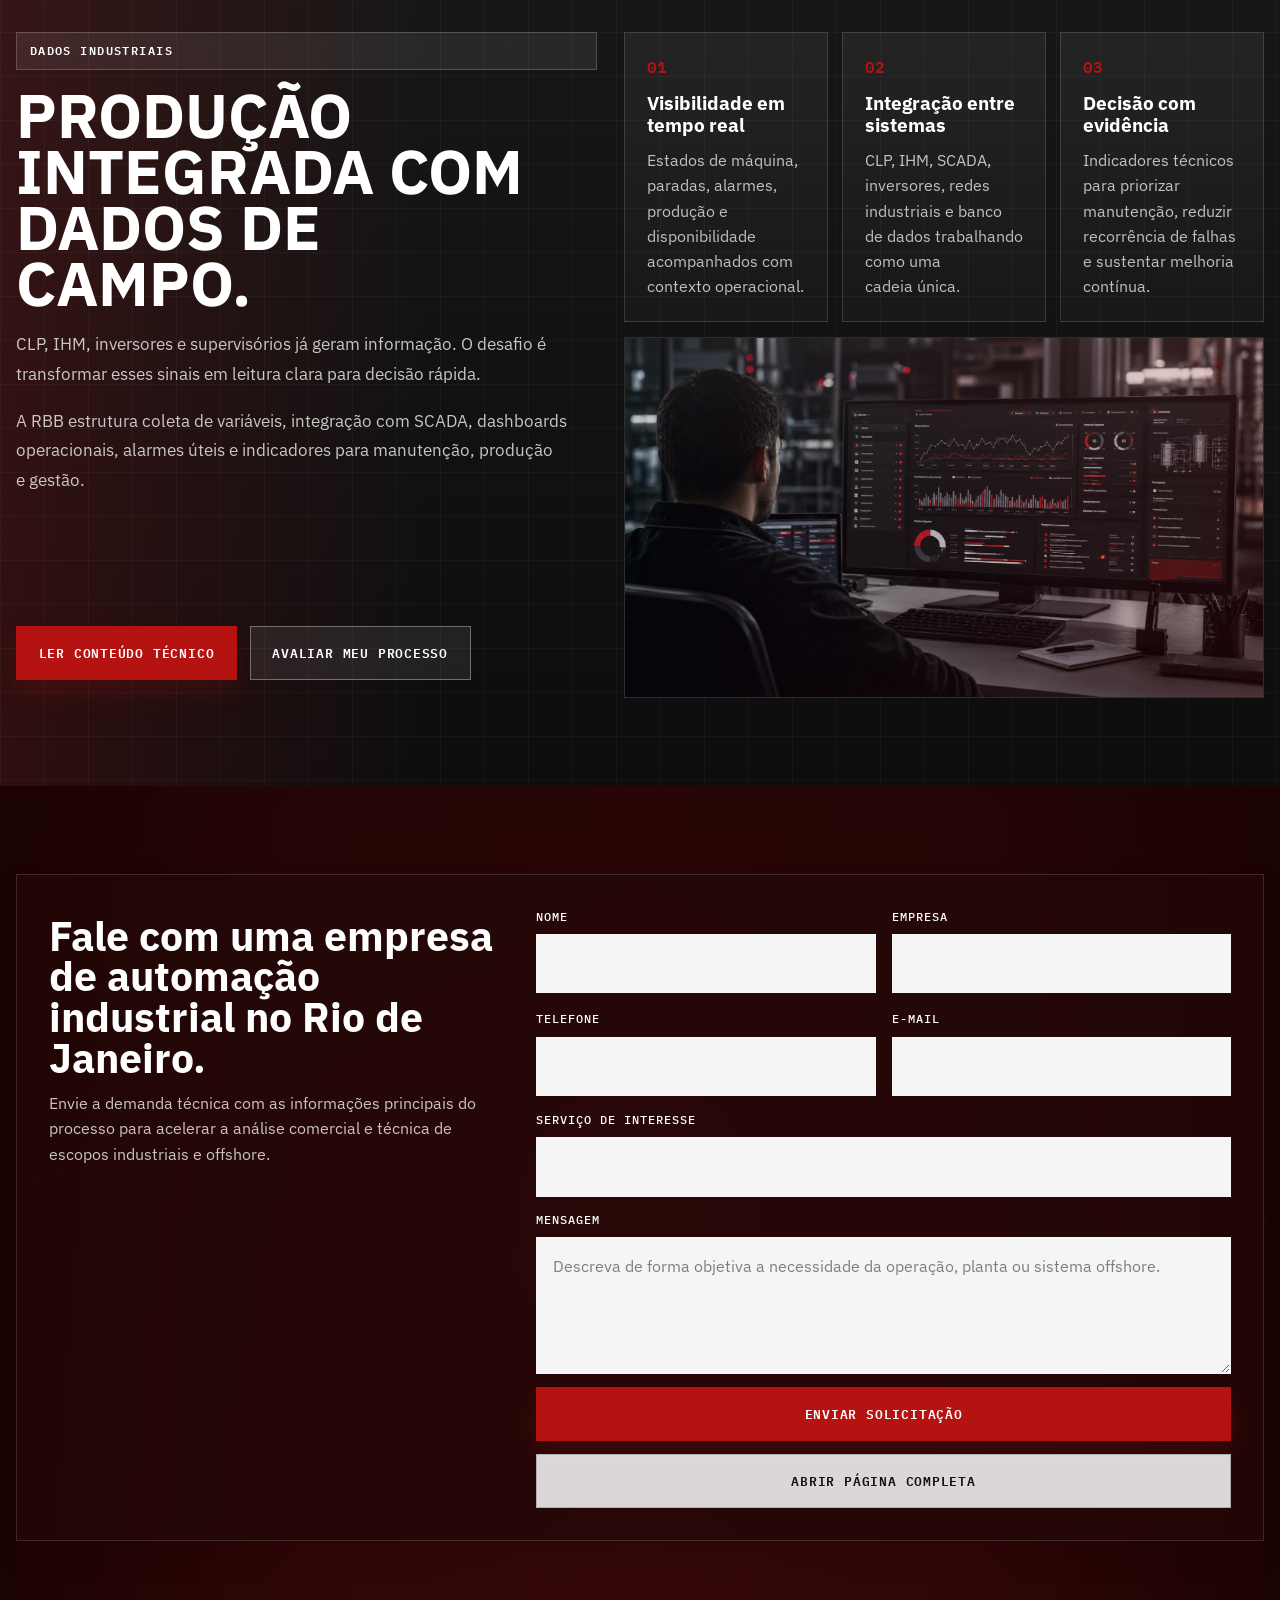
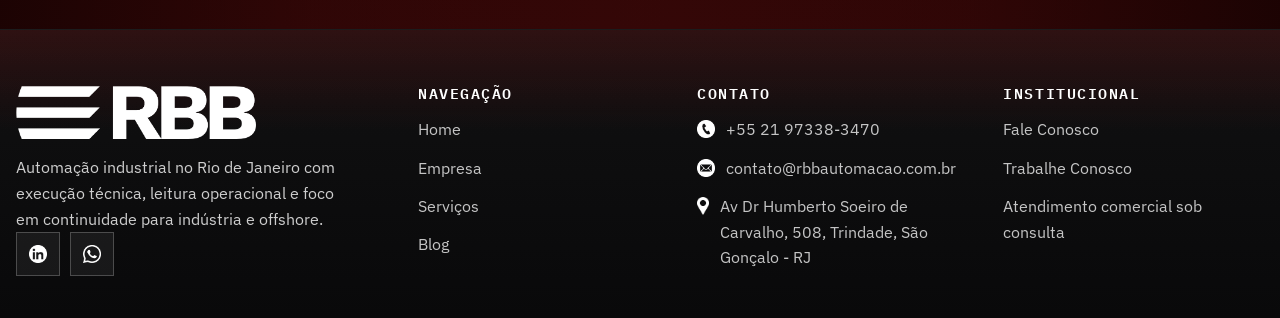
==== commit a95bde5c: "Remove páginas Treinamentos e Projetos da navegação e seção Por que a RBB Co-Authored-By: Claude Son" ====
--- a/index.html
+++ b/index.html
@@ -107,8 +107,6 @@
             <a class="is-active" href="#home">Home</a>
             <a href="#sobre">Empresa</a>
             <a href="#servicos">Serviços</a>
-            <a href="projetos.html">Projetos</a>
-            <a href="treinamentos.html">Treinamentos</a>
             <a href="blog.html">Blog</a>
             <a href="fale-conosco.html">Contato</a>
           </nav>
@@ -270,46 +268,6 @@
         </div>
       </section>
 
-      <section class="why-rbb-section" aria-labelledby="why-rbb-heading">
-        <div class="container">
-          <div class="why-rbb-header reveal">
-            <span class="section-index">Por que a RBB</span>
-            <h2 id="why-rbb-heading">Resultado começa na execução de campo.</h2>
-            <p>Entregamos com o processo rodando. Cada escopo parte da leitura real da planta, não de uma proposta genérica.</p>
-          </div>
-          <div class="why-rbb-grid">
-            <article class="why-card reveal">
-              <div class="why-card__icon" aria-hidden="true">
-                <svg viewBox="0 0 64 64" fill="none" stroke="currentColor" stroke-width="3.2" stroke-linecap="square" stroke-linejoin="miter" aria-hidden="true"><rect x="12" y="18" width="16" height="28"/><rect x="36" y="18" width="16" height="28"/><path d="M28 32h8M20 26h8M20 38h8M36 26h8M36 38h8"/></svg>
-              </div>
-              <h3>Automação elétrica e instrumentação no mesmo escopo</h3>
-              <p>Projeto elétrico, instrumentação de campo, montagem de painel, programação de CLP e comissionamento sob responsabilidade técnica única, sem terceirização de etapas críticas.</p>
-            </article>
-            <article class="why-card reveal">
-              <div class="why-card__icon" aria-hidden="true">
-                <svg viewBox="0 0 64 64" fill="none" stroke="currentColor" stroke-width="3.2" stroke-linecap="square" stroke-linejoin="miter" aria-hidden="true"><circle cx="32" cy="32" r="16"/><circle cx="32" cy="32" r="6"/><path d="M32 8v8M32 48v8M8 32h8M48 32h8"/></svg>
-              </div>
-              <h3>Leitura operacional real</h3>
-              <p>Soluções desenvolvidas com atenção às condições de campo e à rotina do operador. Funciona na planta, não só na documentação.</p>
-            </article>
-            <article class="why-card reveal">
-              <div class="why-card__icon" aria-hidden="true">
-                <svg viewBox="0 0 64 64" fill="none" stroke="currentColor" stroke-width="3.2" stroke-linecap="square" stroke-linejoin="miter" aria-hidden="true"><circle cx="32" cy="32" r="9"/><path d="M32 11v8M32 45v8M11 32h8M45 32h8M17 17l6 6M41 41l6 6M47 17l-6 6M23 41l-6 6"/></svg>
-              </div>
-              <h3>Escopo ajustado à planta</h3>
-              <p>Análise técnica antes da proposta. Cada instalação tem restrições próprias que definem a solução mais segura, eficiente e sustentável.</p>
-            </article>
-            <article class="why-card reveal">
-              <div class="why-card__icon" aria-hidden="true">
-                <svg viewBox="0 0 64 64" fill="none" stroke="currentColor" stroke-width="3.2" stroke-linecap="square" stroke-linejoin="miter" aria-hidden="true"><path d="M32 10c-9.4 0-16 7.6-16 17 0 12.5 16 27 16 27s16-14.5 16-27c0-9.4-6.6-17-16-17z"/><circle cx="32" cy="27" r="5"/></svg>
-              </div>
-              <h3>Base no RJ com atuação offshore</h3>
-              <p>Estrutura para plantas industriais no Rio de Janeiro e capacidade de atendimento em projetos offshore e operações com exigência de campo.</p>
-            </article>
-          </div>
-        </div>
-      </section>
-
       <section class="insight-section" id="dados-industriais">
         <div class="container insight-grid">
           <div class="insight-copy reveal">
@@ -416,8 +374,6 @@
             <li><a href="#home">Home</a></li>
             <li><a href="index.html#sobre">Empresa</a></li>
             <li><a href="index.html#servicos">Serviços</a></li>
-            <li><a href="projetos.html">Projetos</a></li>
-            <li><a href="treinamentos.html">Treinamentos</a></li>
             <li><a href="blog.html">Blog</a></li>
           </ul>
         </div>
